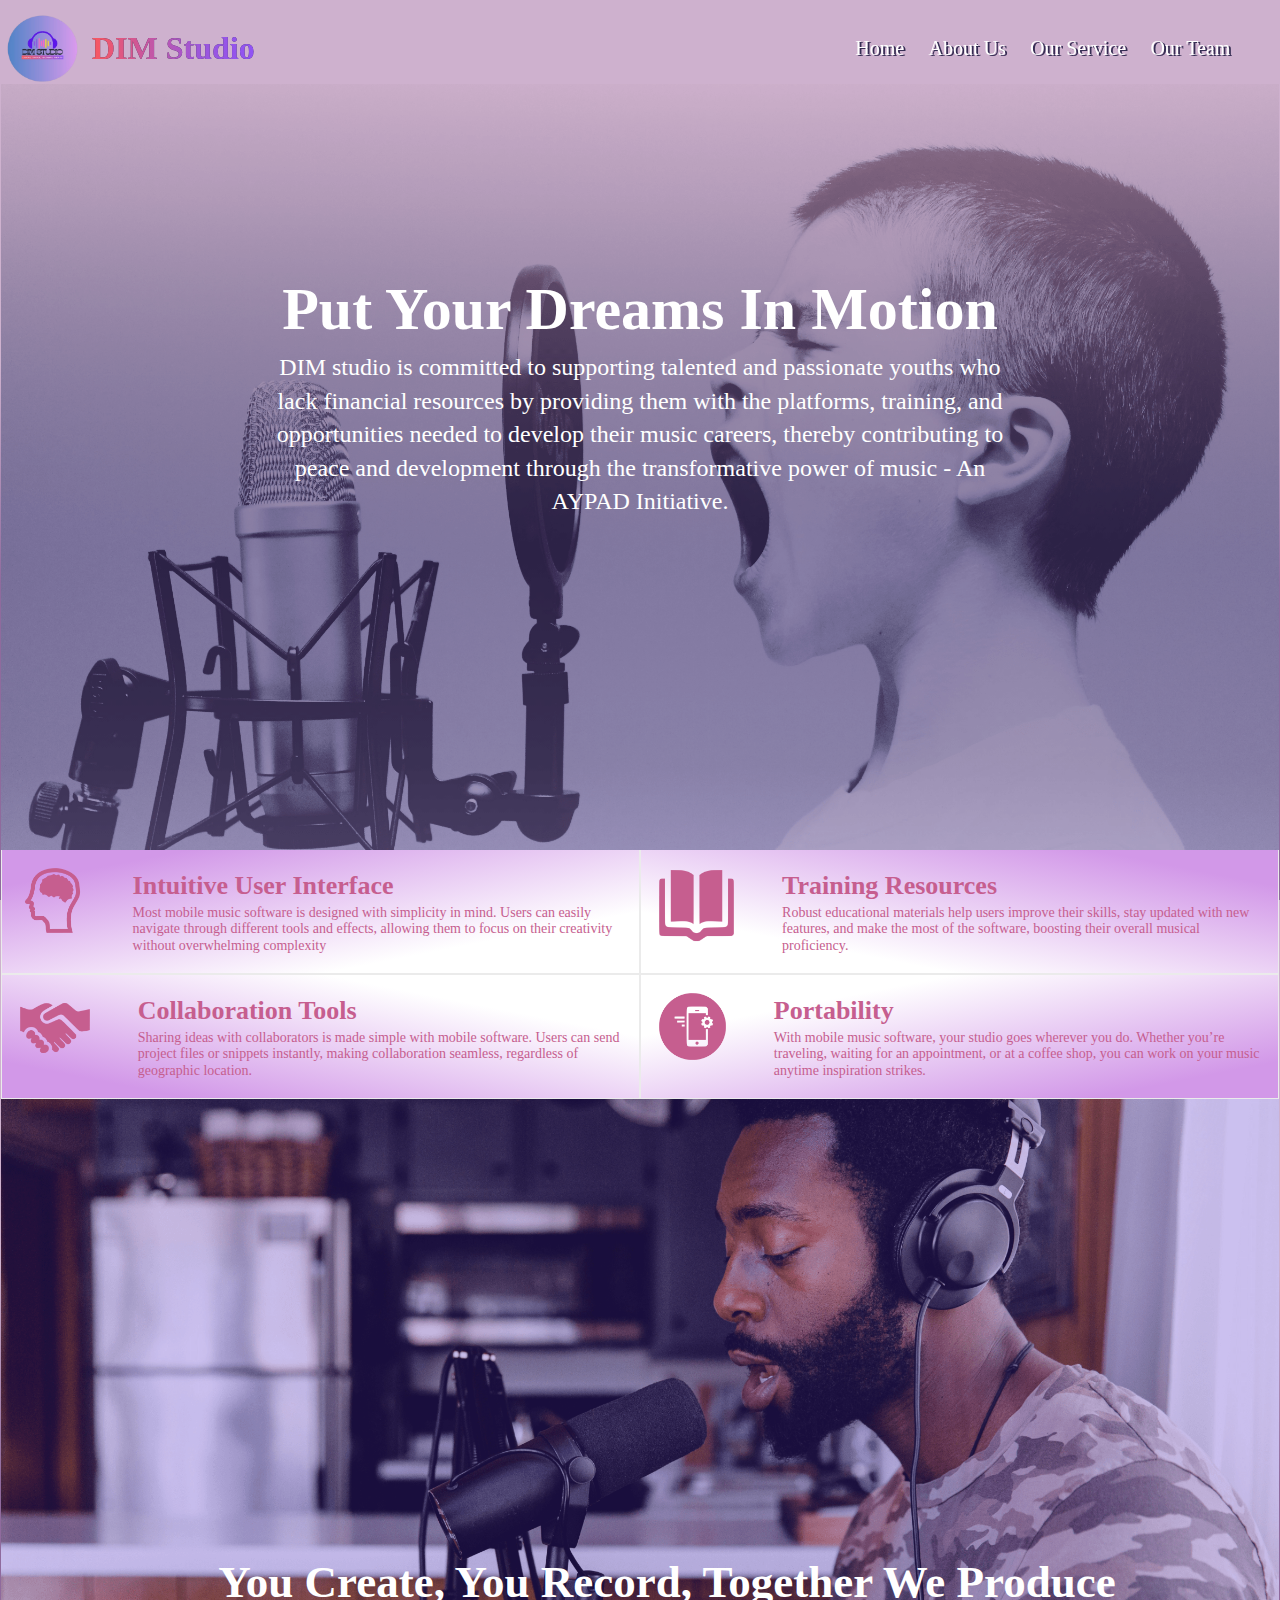
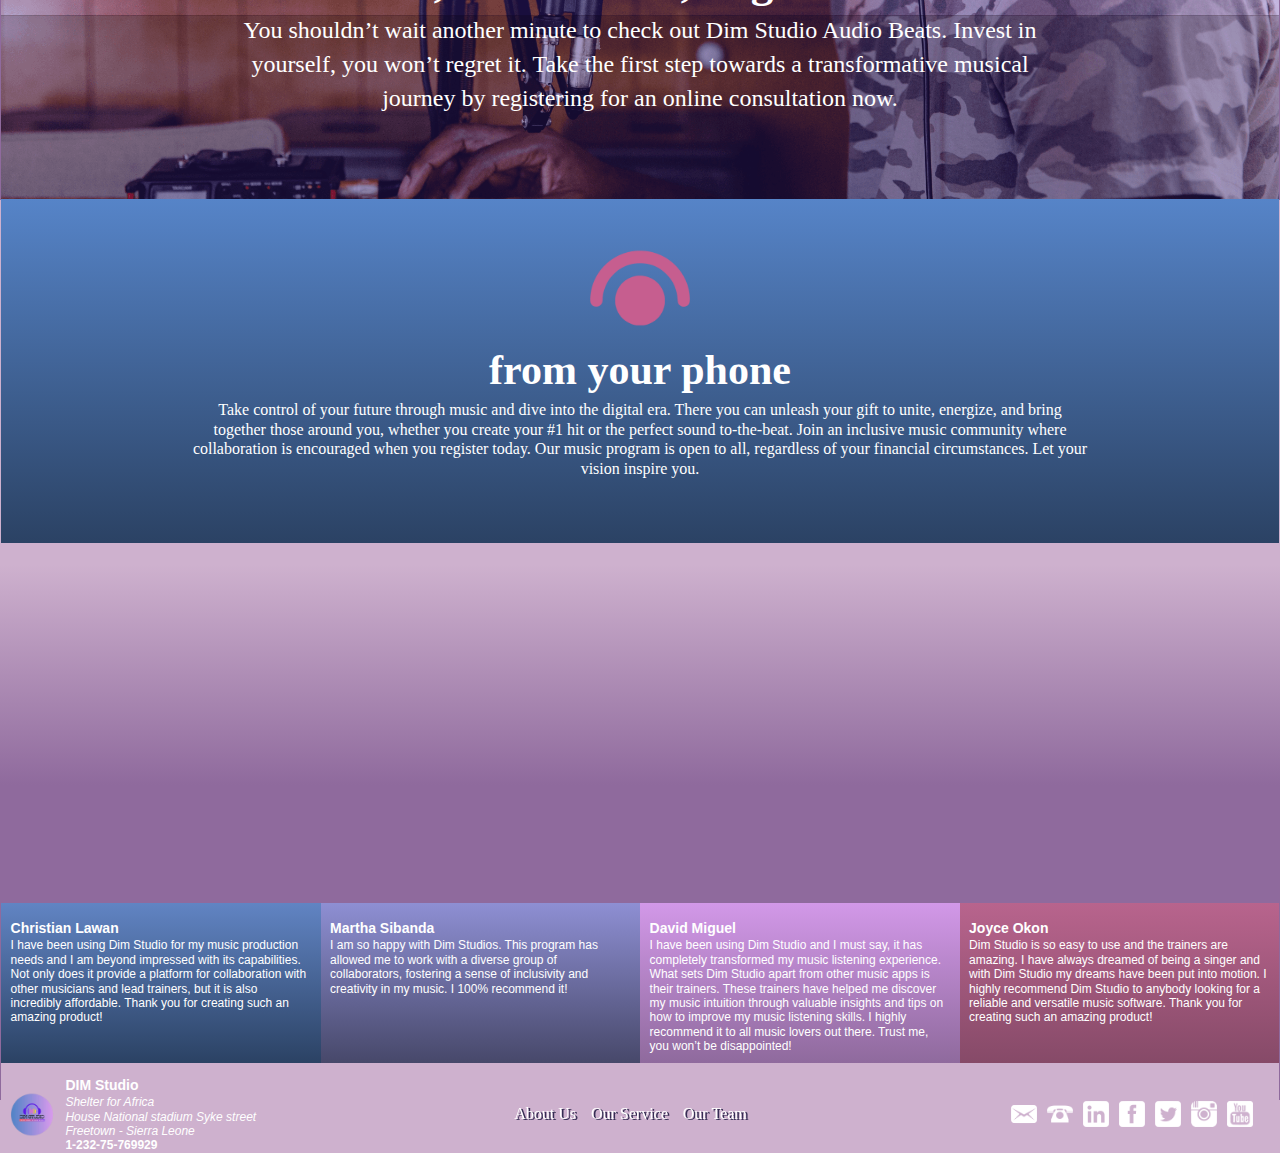
==== index.html @ 8d90a1ca "optimized team image for jim tamuro. For all html pages updated footer address, added font weight to" ====
<!DOCTYPE html>
<html lang="en">
  <head>
    <meta charset="utf-8" />
    <meta name="viewport" content="width=device-width,initial-scale=1" />
    <link rel=apple-touch-icon sizes=180x180 href=/apple-touch-icon.png> <link
    rel=icon type=image/png sizes=32x32 href=/favicon-32x32.png> <link rel=icon
    type=image/png sizes=16x16 href=/favicon-16x16.png> <link rel=manifest
    href=/site.webmanifest> <link rel=canonical
    href=https://dimstudio.neocities.org> <link rel=shortlink
    href=https://dimstudio.neocities.org/ > <link rel=alternate
    type=application/rss+xml title="DIM Studio » Feed"
    href=https://dimstudio.neocities.org/feed/ > <link rel=alternate hreflang=en
    href=https://dimstudio.neocities.org>
    <meta name="author" content="DIM Studio" />
    <meta name="title" content="DIM Studio" />
    <meta name="robots" content="index, follow" />
    <meta property=og:url content=https://https://dimstudio.neocities.org>
    <meta
      name="description"
      content="EMPOWERING. PROMOTING. FOSTERING. MUSIC. Explore our mission in empowering youth through music, promoting peace and development worldwide, and fostering global change and unity. DIM STUDIO - Putting Music Dreams In Motion."
    />
    <meta
      property="og:description"
      content="EMPOWERING. PROMOTING. FOSTERING. MUSIC. Explore our mission in empowering youth through music, promoting peace and development worldwide, and fostering global change and unity. DIM STUDIO - Putting Music Dreams In Motion"
    />
    <meta
      name="keywords"
      content="music, empowering youth, peace advocate, youth serving, fostering change, DIM, DIM Studio, dreams in motion, putting dreams in motion, promoting music, music transformation, young musicians, harmony, inspiring young adults, recording music, social change"
    />
    <meta
      property="og:title"
      content="DIM Studio - Empowering Youth for Transformative Change through Music"
    />
    <title>
      DIM Studio - Empowering Youth for Transformative Change through Music.
    </title>
    <link rel=stylesheet href=./css/dimReusable.css> <link rel=stylesheet
    href=./css/dimIndex.css>
    <script src="./service-worker.js"></script>
    <script type="application/ld+json">
            {
              "@context": "http://schema.org",
              "@graph": [
                {
                  "@type": "WebSite",
                  "@id": "/dimstudio.neocities.org",
      "hasPart": [

      {
      "@type": "WebPage",
      "@id": "/about-us",
      "description":"Dreams In Motion bridges the gap for talented youth in developing nations, offering training and mentorship to harness music as a force for peace and community development."
      },

      {
      "@type": "WebPage",
      "@id": "/our-services",
      "description":"DIM Studio is dedicated to empowering young musicians with mentorship, training, and resources, promoting global development and social change through the power of music.The program offers participants access to music studios, collaboration with artists, and global distribution as a result of partnerships with music industry experts; in order, to provide unstainable growth, continuously improving its offerings, and expanding its global reach."
      },

      {
      "@type": "WebPage",
      "@id": "/our-team",
      "description":"Discover a collective of distinguished individuals dedicated to advancing Africa through impactful community projects and outreach initiatives. Join us in making a difference.",
      "provider": [
            {
                      "@type": "Person",
                      "name": "Dr Phillip Bangura",
                      "disambiguatingDescription":"Learn about the Executive Director of AYPAD, Dr Phillip Bangura, committed to enhancing the lives of youth through innovative peace projects and sustainable development efforts over the past 10 years.",
                      "hasOccupation": {
                        "@type": "Occupation",
                        "name": "DIMS EXEC DIR"
                      }
            },
            {
              "@type": "Person",
              "name": "Ozioma Roseline Umer",
              "disambiguatingDescription":"Learn about Ozioma Umera, a prominent information science professional with a rich academic background and over ten years of experience in information management and research.",
              "hasOccupation": {
                "@type": "Occupation",
                "name": "Project SUPER"
              }
      },
      {
      "@type": "Person",
      "name": "Dr. Jim Tamuro",
      "disambiguatingDescription":"Meet Dr. Jim, a Ugandan Medical Doctor with over three years of experience in project management. Learn about his contributions to youth development and peace through the initiatives of AYPAD and UN Volunteers.",
      "hasOccupation": {
        "@type": "Occupation",
        "name": "Project SUPER"
      }
      },
      {
      "@type": "Person",
      "name": "Diego Paniagua",
      "disambiguatingDescription":"Learn about Diego Paniagua, with 8 years in music production and law, I provide comprehensive services in composing, mixing, and sound design, dedicated to helping artists achieve their dreams.",
      "hasOccupation": {
      "@type": "Occupation",
      "name": "Music Producer and Music Law Advisor"
      }
      },
      {
      "@type": "Person",
      "name": "Sandeep Morar",
      "disambiguatingDescription":"",
      "hasOccupation": {
      "@type": "Occupation",
      "name": "Project COORD"
      }
      },
      {
      "@type": "Person",
      "name": "Magda Leena Chisulo",
      "disambiguatingDescription":"Learn about a Business Risk and Compliance Clerk, Magda Leena Chisulo, who combines communication expertise with graphic design skills. Transform your marketing with impactful visuals",
      "hasOccupation": {
      "@type": "Occupation",
      "name": "DIMS Graphics Manager"
      }
      },
      {
      "@type": "Person",
      "name": "Jennifer Patricia Plaza",
      "disambiguatingDescription":"Learn about Jennifer Plaza, with a background in web design and development, a love for gardening, and her volunteering work with AYPAD. Join me in my journey of creativity and community engagement.",
      "hasOccupation": {
      "@type": "Occupation",
      "name": "DIMS Frontend Developer"
      }
      }
      ]
      }

      ]
                },
                {
                  "@type": "Organization",
                            "name": "DIM Studio",
                        "url":"https://dimstudio.neocities.org",
                            "logo": "https://dimstudio.neocities.org/images/logos/logo_purple.png",
                            "description": "DIM studio focuses on empowering talented youth, promoting peace, and fostering global development through music. It aligns with our mission to support young musicians and utilize music as a transformative force for social change.",
                  "seeks":"To create a thriving community of talented youths who are empowered to pursue their passion for music, fostering a culture of peace, creativity, and development across the
                  globe.",
                  "contactPoint":"Dr. Philip Bangura",
                  "email":"publicity.dimstudio@gmail.com",
                            "address": "Freetown, Sierra Leonne, WAFR",
                            "telephone": "+232 75 769929",
                            "areaServed": "Freetown, Sierra Leonne, WAFR",
                            "sameAs": [
            "https://web.facebook.com/profile.php?id=61566708072048",
            "https://x.com/DimStudio47673?t=4lHHrWqU_8LLuUgI3olhTQ&s=09",
            "https://www.instagram.com/dims_tudio/",
            "https://www.linkedin.com/in/dim-studio-ba3531332/",
            "https://www.tiktok.com/@dimstudio0"
            ],
            "parentOrganization": [
            {
                      "@type": "Organization",
      "name": "Africa Youth for Peace and Development",
      "logo": "https://aypad.org/assets/images/icons/logo_sml-min.png",
      "url":"https://aypad.org",
      "description": "AYPAD is a youth serving, empowerment, and advocacy movement with a mission and vision of ensuring peace and development among youth around the world through enabling empowerment activities such as capacity building and leadership training, formal and non-formal education, social soft skills activities, environmental health, IT skills and sporting activities.",
      "contactPoint":"Dr. Philip Bangura",
      "email":"aypad@gmail.com",
      "address": "Freetown, Sierra Leonne, WAFR",
      "telephone": "+232 75 769929",
      "areaServed": "Freetown, Sierra Leonne, WAFR",
      "mainEntityOfPage": "https://aypad.org/assets/pdf/aypad_profile-compressed.pdf"
      }
      ]

                }
              ]
            }
    </script>
  </head>
  <body onload="displayServices(); displayTestimonials();">
    <header class="in-place">
      <div id="navigation_menu">
        <!-- logo -->
        <a href="/" id="logo"
          ><figure>
            <img
              src="./images/logos/logo_DIMS_purple-min.png"
              alt="snowcone colored logo"
              width="100%"
              height="100%"
            />
            <h4>DIM Studio</h4>
          </figure></a
        >
        <!-- hamburger -->
        <figure id="menu" onclick="appear();">
          <img src="./images/icons/menu.png" alt="hamburger icon" />
        </figure>
        <!-- navigation -->
        <nav id="nav" style="display: none">
          <ul>
            <li>
              <a href="./index.html"><h5>Home</h5></a>
            </li>
            <li>
              <a href="./about-us.html"><h5>About Us</h5></a>
            </li>
            <li>
              <a href="./our-services.html"><h5>Our Service</h5></a>
            </li>
            <li>
              <a href="./our-team.html"><h5>Our Team</h5></a>
            </li>
          </ul>
        </nav>
      </div>
    </header>
    <main id="DIM">
      <div>
        <h1>Put Your Dreams In Motion</h1>
        <section>
          <h5>
            DIM studio is committed to supporting talented and passionate youths
            who lack financial resources by providing them with the platforms,
            training, and opportunities needed to develop their music careers,
            thereby contributing to peace and development through the
            transformative power of music -
            <a href="https://aypad.org" target="_blank">An AYPAD Initiative</a>.
          </h5>
        </section>
      </div>
    </main>
    <!-- features -->
    <section id="feature_service"></section>
    <!--   audio sample -->
    <section id="audio">
      <div>
        <h2>You Create, You Record, Together We Produce</h2>
        <h5>
          You shouldn’t wait another minute to check out Dim Studio Audio Beats.
          Invest in yourself, you won’t regret it. Take the first step towards a
          transformative musical journey by registering for an online
          consultation now.
        </h5>
      </div>
    </section>
    <!-- mobilty -->
    <section id="mobility">
      <div>
        <figure>
          <img
            src="./images/icons/tap_pink.png"
            alt="smartphone icon in pink"
          />
        </figure>
        <div>
          <h2>from your phone</h2>
          <h6>
            <em>
              Take control of your future through music and dive into the
              digital era. There you can unleash your gift to unite, energize,
              and bring together those around you, whether you create your #1
              hit or the perfect sound to-the-beat. Join an inclusive music
              community where collaboration is encouraged when you register
              today. Our music program is open to all, regardless of your
              financial circumstances. Let your vision inspire you.
            </em>
          </h6>
        </div>
      </div>
    </section>
    <!-- parallex -->
    <section class="parallex-section">
      <div class="parallex parallex1" id="parallex-set-1"></div>
    </section>
    <!-- testimonials -->
    <section id="testimonials"></section>
    <!--   footer -->
    <footer>
      <section>
        <div id="logo">
          <img
            src="./images/logos/logo_purple-min.png"
            alt="logo"
            width="50px"
            height="50px"
          />
        </div>
        <div>
          <p><b>DIM Studio</b></p>
          <address>
            Shelter for Africa<br />
            House National stadium Syke street <br />Freetown - Sierra Leone
          </address>
          <div><b>1-232-75-769929</b></div>
        </div>
      </section>
      <section id="map"></section>
      <section id="socialM"></section>
    </footer>
    <script type="text/javascript" src="./js/dimEdit.js"></script>
    <script type="text/javascript" src="./js/dimReplace.js"></script>
  </body>
</html>
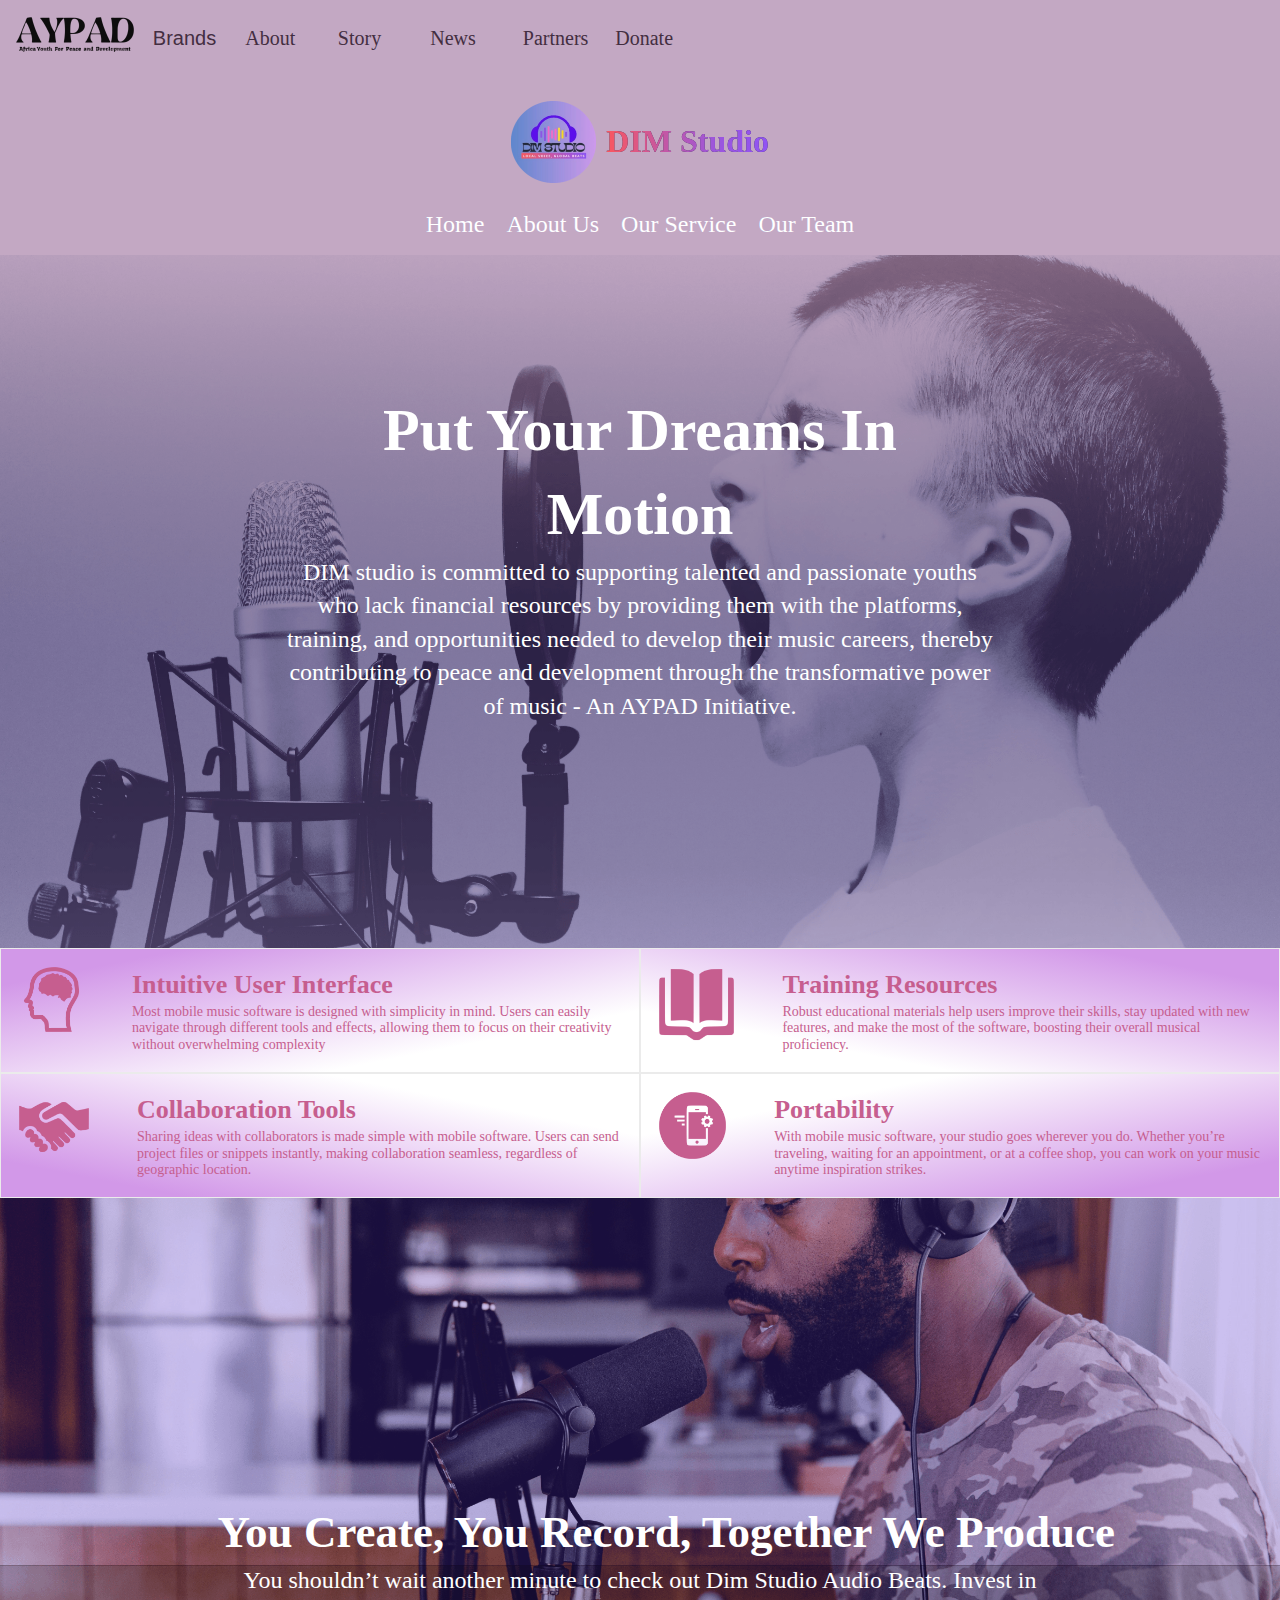
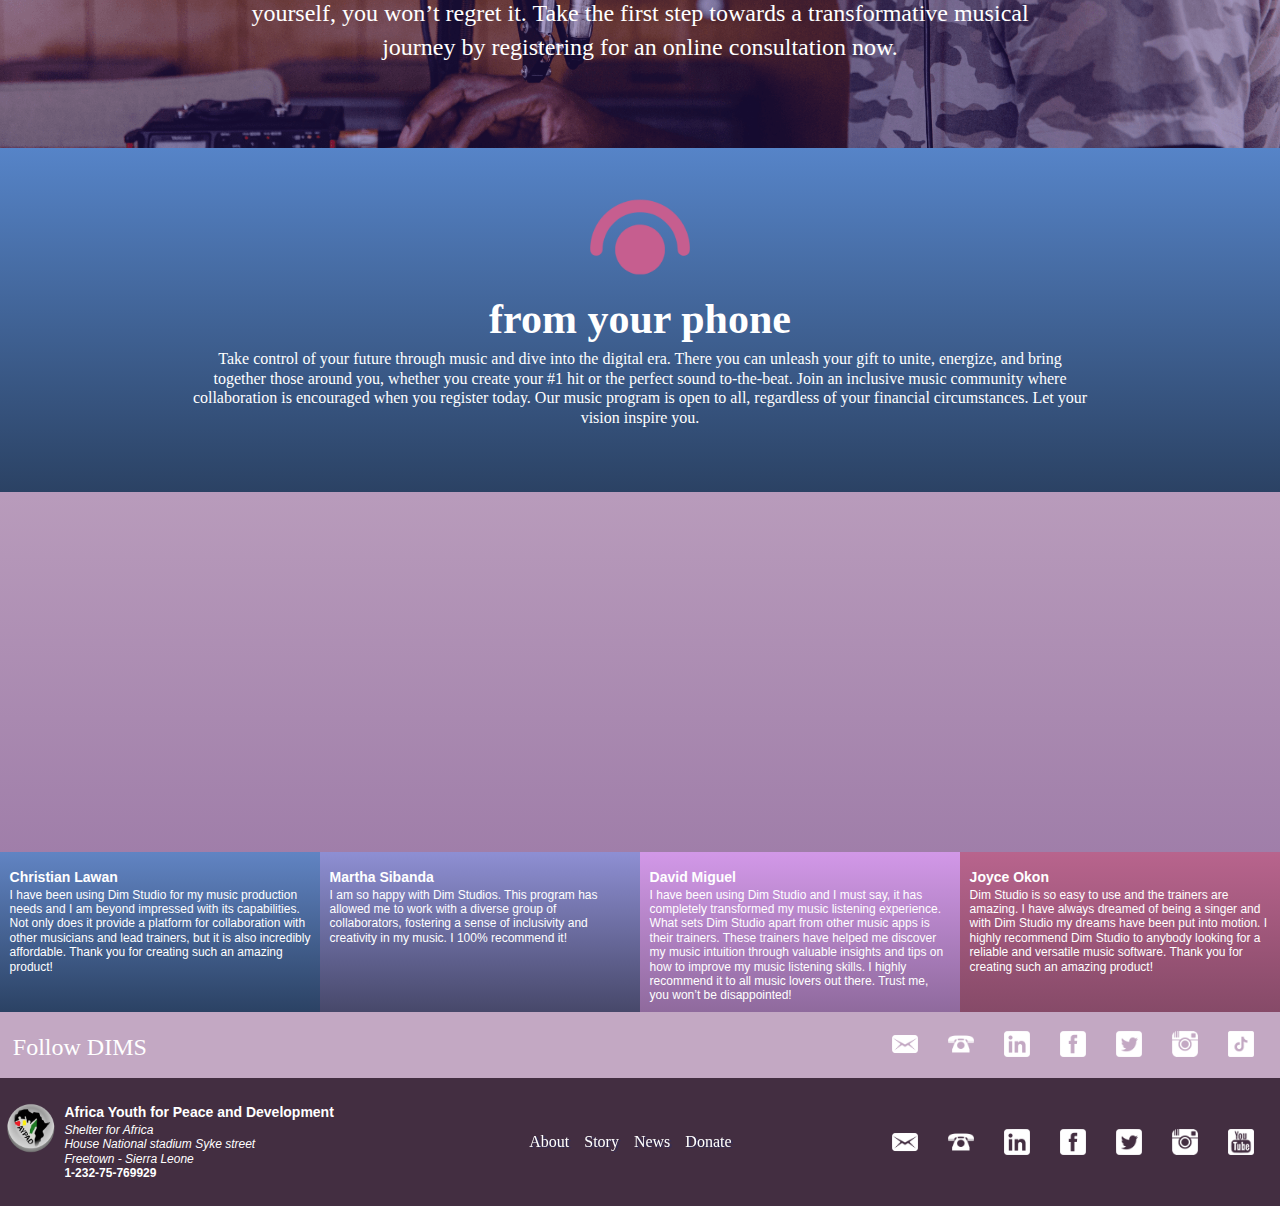
==== commit 3162a496: "Added aypad header to all html pages; created partners.html and logo.css" ====
--- a/index.html
+++ b/index.html
@@ -35,8 +35,8 @@
     <title>
       DIM Studio - Empowering Youth for Transformative Change through Music.
     </title>
-    <link rel=stylesheet href=./css/dimReusable.css> <link rel=stylesheet
-    href=./css/dimIndex.css>
+    <link rel=stylesheet href=./css/dimReusable.css /> <link rel=stylesheet
+    href=./css/logos.css /> <link rel=stylesheet href=./css/dimIndex.css />
     <script src="./service-worker.js"></script>
     <script type="application/ld+json">
             {
@@ -173,27 +173,23 @@
             }
     </script>
   </head>
-  <body onload="displayServices(); displayTestimonials();">
-    <header class="in-place">
-      <div id="navigation_menu">
-        <!-- logo -->
-        <a href="/" id="logo"
-          ><figure>
-            <img
-              src="./images/logos/logo_DIMS_purple-min.png"
-              alt="snowcone colored logo"
-              width="100%"
-              height="100%"
-            />
-            <h4>DIM Studio</h4>
-          </figure></a
-        >
-        <!-- hamburger -->
-        <figure id="menu" onclick="appear();">
-          <img src="./images/icons/menu.png" alt="hamburger icon" />
-        </figure>
-        <!-- navigation -->
-        <nav id="nav" style="display: none">
+  <body onload="displayServices(); displayTestimonials(); displayBrands();">
+    <header id="AYPAD" class="in-place"></header>
+    <!-- DIMS logo -->
+    <section class="DIMS">
+      <figure>
+        <a href="./index.html" id="logo">
+          <img
+            src="./images/logos/logo_DIMS_purple-min.png"
+            alt="Daughter company logo to AYPAD.org"
+            width="100%"
+            height="100%"
+          />
+          <h4>DIM Studio</h4>
+        </a>
+      </figure>
+      <header class="in-place">
+        <nav>
           <ul>
             <li>
               <a href="./index.html"><h5>Home</h5></a>
@@ -209,8 +205,8 @@
             </li>
           </ul>
         </nav>
-      </div>
-    </header>
+      </header>
+    </section>
     <main id="DIM">
       <div>
         <h1>Put Your Dreams In Motion</h1>
@@ -271,19 +267,25 @@
     </section>
     <!-- testimonials -->
     <section id="testimonials"></section>
+    <!-- Foolow DIMS -->
+    <section id="follow_DIMS">
+      <h5>Follow DIMS</h5>
+      <div id="socialM_DIMS"></div>
+    </section>
     <!--   footer -->
     <footer>
       <section>
         <div id="logo">
           <img
-            src="./images/logos/logo_purple-min.png"
+            src="./images/logos/logo_aypad-min.png"
             alt="logo"
             width="50px"
             height="50px"
           />
         </div>
         <div>
-          <p><b>DIM Studio</b></p>
+          <!-- <p><b>DIM Studio</b></p> -->
+          <p><b>Africa Youth for Peace and Development</b></p>
           <address>
             Shelter for Africa<br />
             House National stadium Syke street <br />Freetown - Sierra Leone
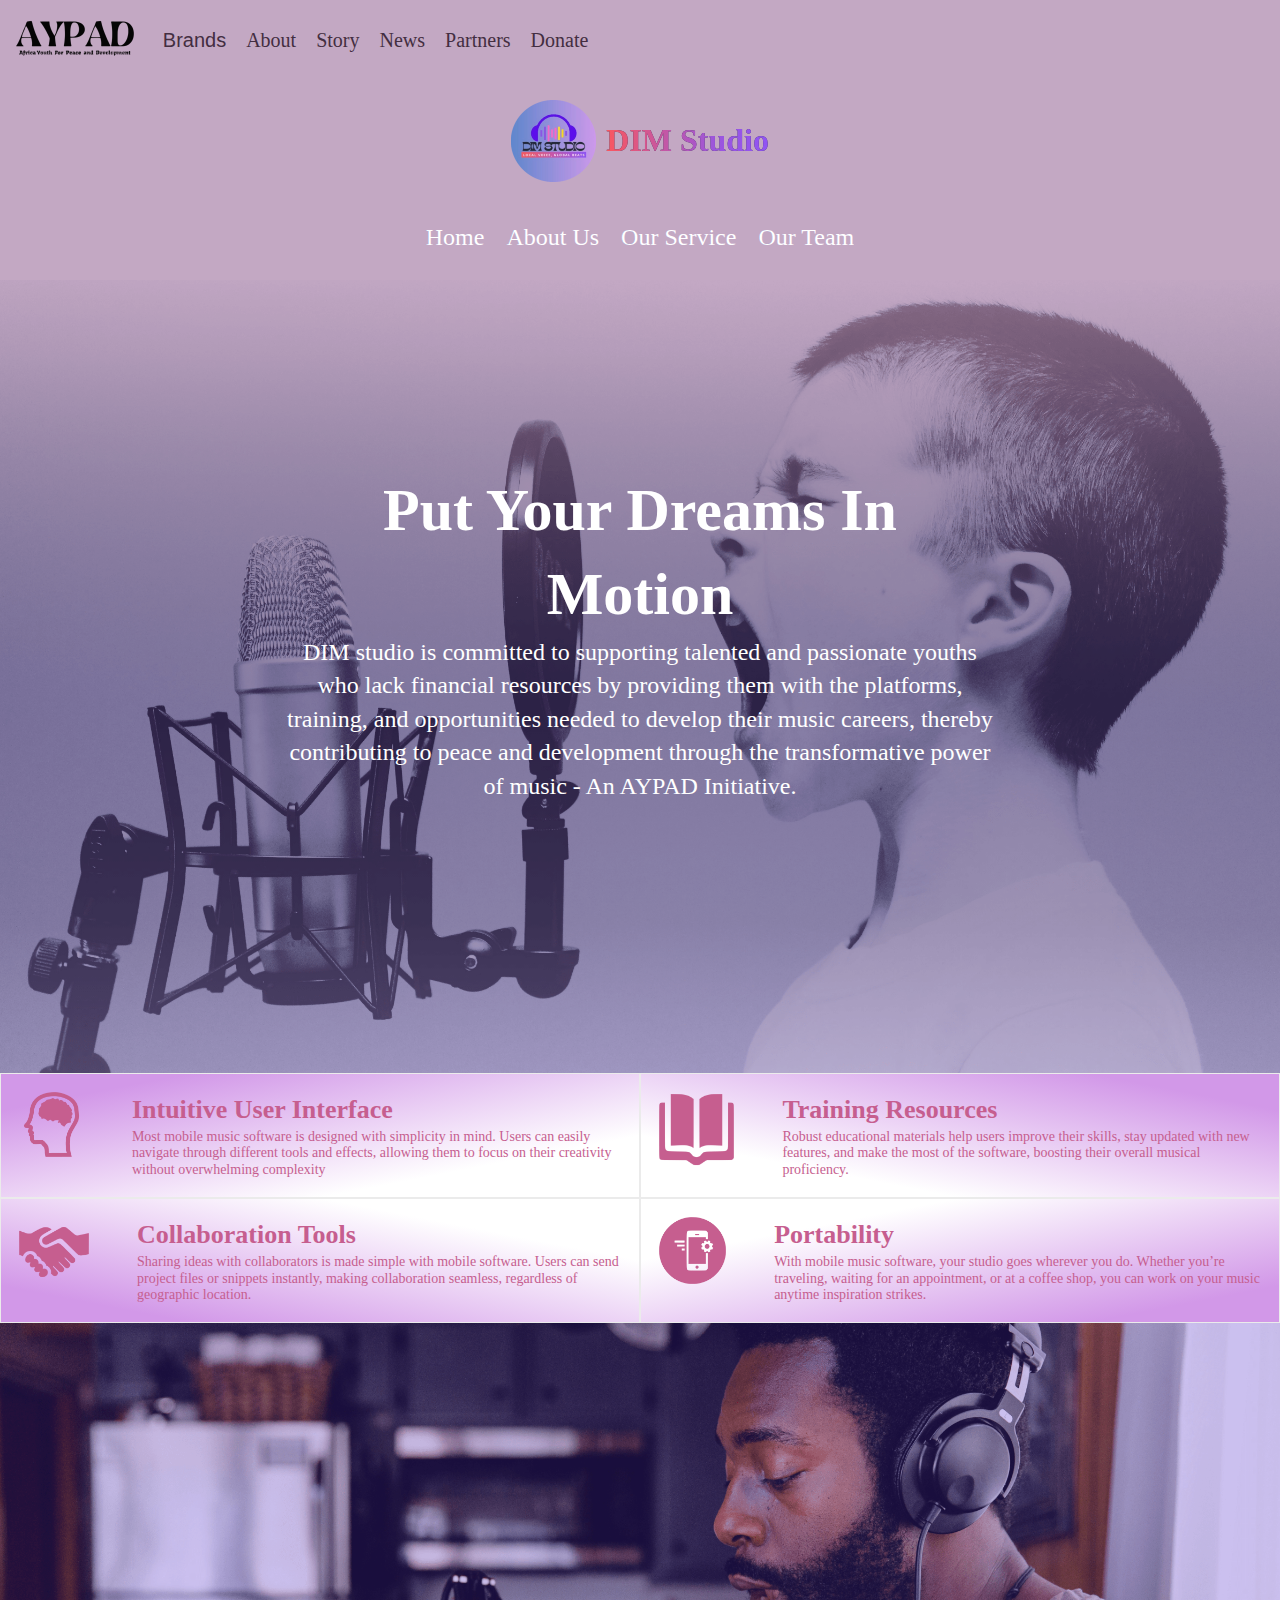
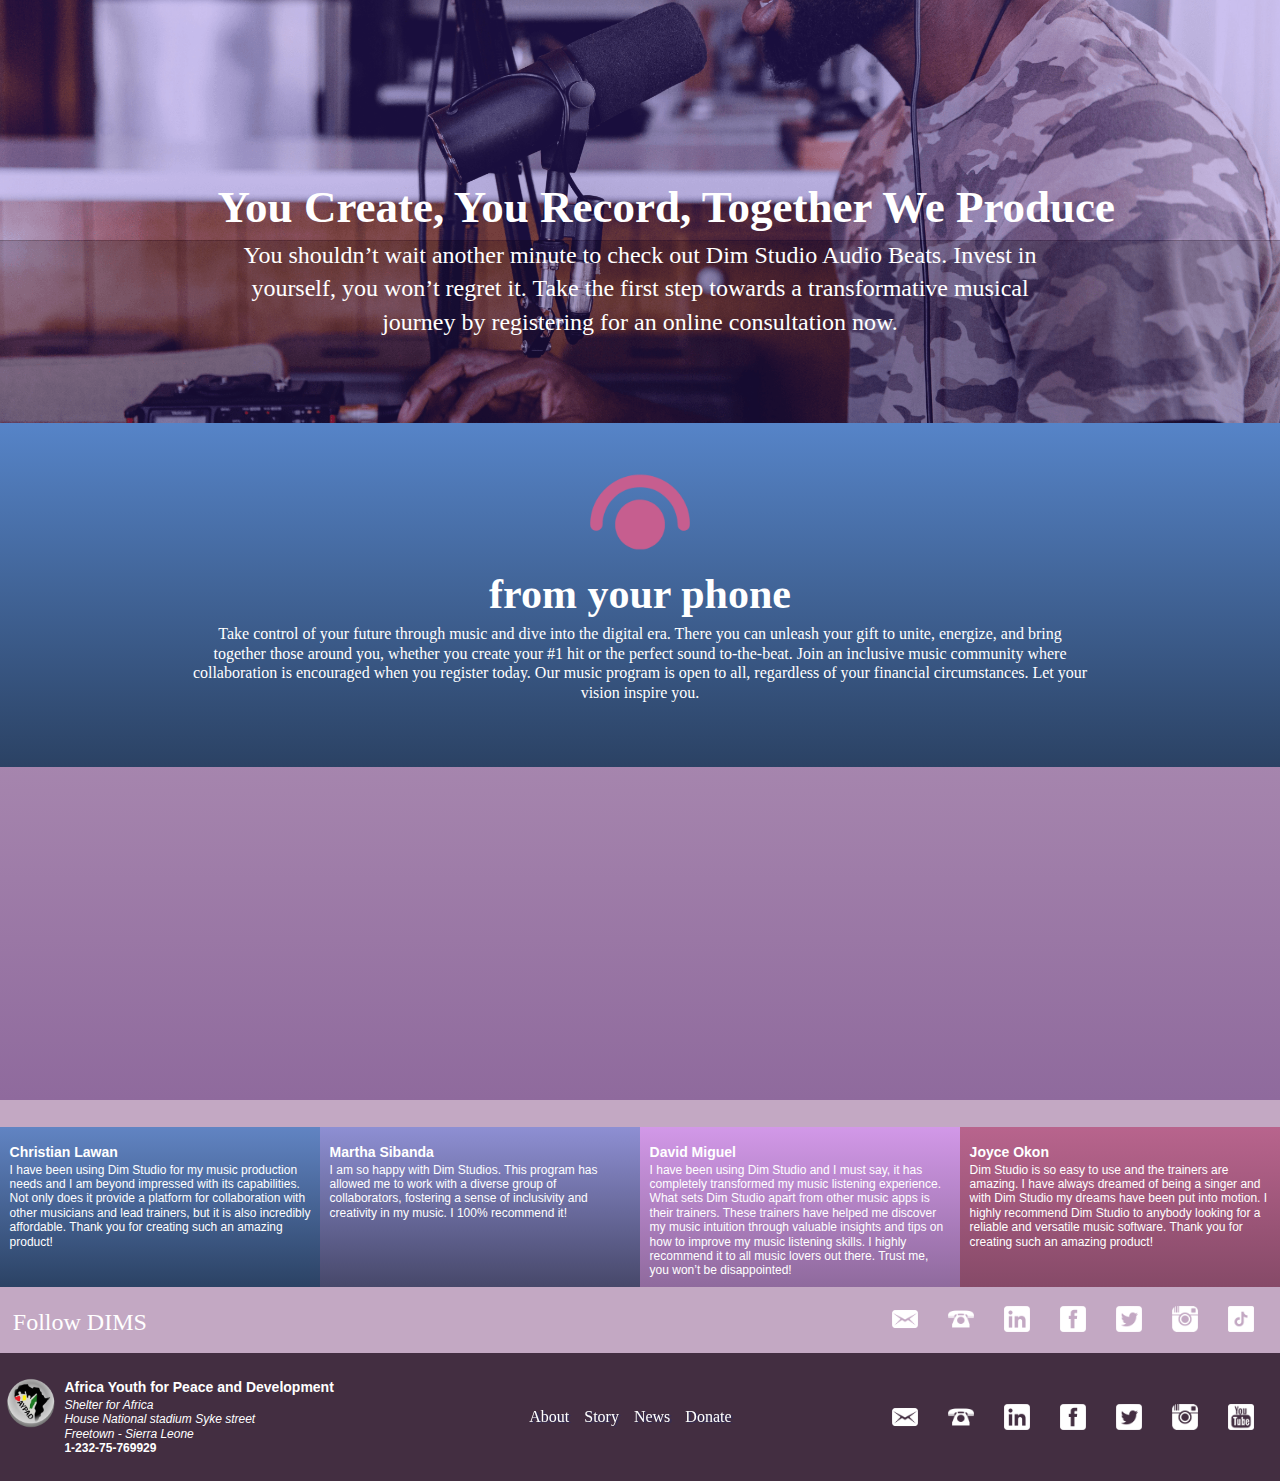
==== commit ff39746c: "Refactored code, added linked accounts to schema, modifed css, js, and html fiels" ====
--- a/index.html
+++ b/index.html
@@ -36,7 +36,8 @@
       DIM Studio - Empowering Youth for Transformative Change through Music.
     </title>
     <link rel=stylesheet href=./css/dimReusable.css /> <link rel=stylesheet
-    href=./css/logos.css /> <link rel=stylesheet href=./css/dimIndex.css />
+    href=./css/dimIndex.css />
+
     <script src="./service-worker.js"></script>
     <script type="application/ld+json">
             {
@@ -68,6 +69,7 @@
                       "@type": "Person",
                       "name": "Dr Phillip Bangura",
                       "disambiguatingDescription":"Learn about the Executive Director of AYPAD, Dr Phillip Bangura, committed to enhancing the lives of youth through innovative peace projects and sustainable development efforts over the past 10 years.",
+                      "sameAs":"",
                       "hasOccupation": {
                         "@type": "Occupation",
                         "name": "DIMS EXEC DIR"
@@ -77,6 +79,7 @@
               "@type": "Person",
               "name": "Ozioma Roseline Umer",
               "disambiguatingDescription":"Learn about Ozioma Umera, a prominent information science professional with a rich academic background and over ten years of experience in information management and research.",
+              "sameAs":"https://www.linkedin.com/in/umera-ozioma-9778a3259/",
               "hasOccupation": {
                 "@type": "Occupation",
                 "name": "Project SUPER"
@@ -86,6 +89,7 @@
       "@type": "Person",
       "name": "Dr. Jim Tamuro",
       "disambiguatingDescription":"Meet Dr. Jim, a Ugandan Medical Doctor with over three years of experience in project management. Learn about his contributions to youth development and peace through the initiatives of AYPAD and UN Volunteers.",
+      "sameAs":"https://www.linkedin.com/in/jim-tamuro-3b077421b/",
       "hasOccupation": {
         "@type": "Occupation",
         "name": "Project SUPER"
@@ -95,6 +99,7 @@
       "@type": "Person",
       "name": "Diego Paniagua",
       "disambiguatingDescription":"Learn about Diego Paniagua, with 8 years in music production and law, I provide comprehensive services in composing, mixing, and sound design, dedicated to helping artists achieve their dreams.",
+      "sameAs":"",
       "hasOccupation": {
       "@type": "Occupation",
       "name": "Music Producer and Music Law Advisor"
@@ -104,6 +109,7 @@
       "@type": "Person",
       "name": "Sandeep Morar",
       "disambiguatingDescription":"",
+      "sameAs":"",
       "hasOccupation": {
       "@type": "Occupation",
       "name": "Project COORD"
@@ -112,6 +118,7 @@
       {
       "@type": "Person",
       "name": "Magda Leena Chisulo",
+      "sameAs":"https://www.linkedin.com/in/ngangamagda2/?originalSubdomain=na",
       "disambiguatingDescription":"Learn about a Business Risk and Compliance Clerk, Magda Leena Chisulo, who combines communication expertise with graphic design skills. Transform your marketing with impactful visuals",
       "hasOccupation": {
       "@type": "Occupation",
@@ -121,6 +128,8 @@
       {
       "@type": "Person",
       "name": "Jennifer Patricia Plaza",
+      "sameAs":"https://www.linkedin.com/in/jennifer-plaza-339613321/",
+      "url":"https://jennplaza.wordpress.com",
       "disambiguatingDescription":"Learn about Jennifer Plaza, with a background in web design and development, a love for gardening, and her volunteering work with AYPAD. Join me in my journey of creativity and community engagement.",
       "hasOccupation": {
       "@type": "Occupation",
@@ -176,126 +185,81 @@
   <body onload="displayServices(); displayTestimonials(); displayBrands();">
     <header id="AYPAD" class="in-place"></header>
     <!-- DIMS logo -->
-    <section class="DIMS">
-      <figure>
-        <a href="./index.html" id="logo">
-          <img
-            src="./images/logos/logo_DIMS_purple-min.png"
-            alt="Daughter company logo to AYPAD.org"
-            width="100%"
-            height="100%"
-          />
-          <h4>DIM Studio</h4>
-        </a>
-      </figure>
-      <header class="in-place">
-        <nav>
-          <ul>
-            <li>
-              <a href="./index.html"><h5>Home</h5></a>
-            </li>
-            <li>
-              <a href="./about-us.html"><h5>About Us</h5></a>
-            </li>
-            <li>
-              <a href="./our-services.html"><h5>Our Service</h5></a>
-            </li>
-            <li>
-              <a href="./our-team.html"><h5>Our Team</h5></a>
-            </li>
-          </ul>
-        </nav>
-      </header>
-    </section>
-    <main id="DIM">
-      <div>
-        <h1>Put Your Dreams In Motion</h1>
-        <section>
+    <section class="DIMS"></section>
+    <div id="body">
+      <main id="DIM">
+        <div>
+          <h1>Put Your Dreams In Motion</h1>
+          <section>
+            <h5>
+              DIM studio is committed to supporting talented and passionate
+              youths who lack financial resources by providing them with the
+              platforms, training, and opportunities needed to develop their
+              music careers, thereby contributing to peace and development
+              through the transformative power of music -
+              <a href="https://aypad.org" target="_blank">An AYPAD Initiative</a
+              >.
+            </h5>
+          </section>
+        </div>
+      </main>
+      <!-- features -->
+      <section id="feature_service"></section>
+      <!--   audio sample -->
+      <section id="audio">
+        <div>
+          <h2>You Create, You Record, Together We Produce</h2>
           <h5>
-            DIM studio is committed to supporting talented and passionate youths
-            who lack financial resources by providing them with the platforms,
-            training, and opportunities needed to develop their music careers,
-            thereby contributing to peace and development through the
-            transformative power of music -
-            <a href="https://aypad.org" target="_blank">An AYPAD Initiative</a>.
+            You shouldn’t wait another minute to check out Dim Studio Audio
+            Beats. Invest in yourself, you won’t regret it. Take the first step
+            towards a transformative musical journey by registering for an
+            online consultation now.
           </h5>
-        </section>
-      </div>
-    </main>
-    <!-- features -->
-    <section id="feature_service"></section>
-    <!--   audio sample -->
-    <section id="audio">
-      <div>
-        <h2>You Create, You Record, Together We Produce</h2>
-        <h5>
-          You shouldn’t wait another minute to check out Dim Studio Audio Beats.
-          Invest in yourself, you won’t regret it. Take the first step towards a
-          transformative musical journey by registering for an online
-          consultation now.
-        </h5>
-      </div>
-    </section>
-    <!-- mobilty -->
-    <section id="mobility">
-      <div>
-        <figure>
-          <img
-            src="./images/icons/tap_pink.png"
-            alt="smartphone icon in pink"
-          />
-        </figure>
+        </div>
+      </section>
+      <!-- mobilty -->
+      <section id="mobility">
         <div>
-          <h2>from your phone</h2>
-          <h6>
-            <em>
-              Take control of your future through music and dive into the
-              digital era. There you can unleash your gift to unite, energize,
-              and bring together those around you, whether you create your #1
-              hit or the perfect sound to-the-beat. Join an inclusive music
-              community where collaboration is encouraged when you register
-              today. Our music program is open to all, regardless of your
-              financial circumstances. Let your vision inspire you.
-            </em>
-          </h6>
+          <figure>
+            <img
+              src="./images/icons/tap_pink.png"
+              alt="smartphone icon in pink"
+            />
+          </figure>
+          <div>
+            <h2>from your phone</h2>
+            <h6>
+              <em>
+                Take control of your future through music and dive into the
+                digital era. There you can unleash your gift to unite, energize,
+                and bring together those around you, whether you create your #1
+                hit or the perfect sound to-the-beat. Join an inclusive music
+                community where collaboration is encouraged when you register
+                today. Our music program is open to all, regardless of your
+                financial circumstances. Let your vision inspire you.
+              </em>
+            </h6>
+          </div>
         </div>
-      </div>
-    </section>
-    <!-- parallex -->
-    <section class="parallex-section">
-      <div class="parallex parallex1" id="parallex-set-1"></div>
-    </section>
-    <!-- testimonials -->
-    <section id="testimonials"></section>
-    <!-- Foolow DIMS -->
-    <section id="follow_DIMS">
-      <h5>Follow DIMS</h5>
-      <div id="socialM_DIMS"></div>
-    </section>
-    <!--   footer -->
-    <footer>
-      <section>
-        <div id="logo">
-          <img
-            src="./images/logos/logo_aypad-min.png"
-            alt="logo"
-            width="50px"
-            height="50px"
-          />
-        </div>
-        <div>
-          <!-- <p><b>DIM Studio</b></p> -->
-          <p><b>Africa Youth for Peace and Development</b></p>
-          <address>
-            Shelter for Africa<br />
-            House National stadium Syke street <br />Freetown - Sierra Leone
-          </address>
-          <div><b>1-232-75-769929</b></div>
-        </div>
-      </section>
-      <section id="map"></section>
-      <section id="socialM"></section>
-    </footer>
+      </section>
+      <!-- parallex -->
+      <section class="parallex-section">
+        <div class="parallex parallex1" id="parallex-set-1"></div>
+      </section>
+      <!-- testimonials -->
+      <section id="testimonials"></section>
+      <!-- Foolow DIMS -->
+      <section id="follow_DIMS">
+        <h5>Follow DIMS</h5>
+        <div id="socialM_DIMS"></div>
+      </section>
+      <!--   footer -->
+      <footer>
+        <section id="location"></section>
+        <section id="map"></section>
+        <section id="socialM"></section>
+      </footer>
+    </div>
     <script type="text/javascript" src="./js/dimEdit.js"></script>
     <script type="text/javascript" src="./js/dimReplace.js"></script>
   </body>
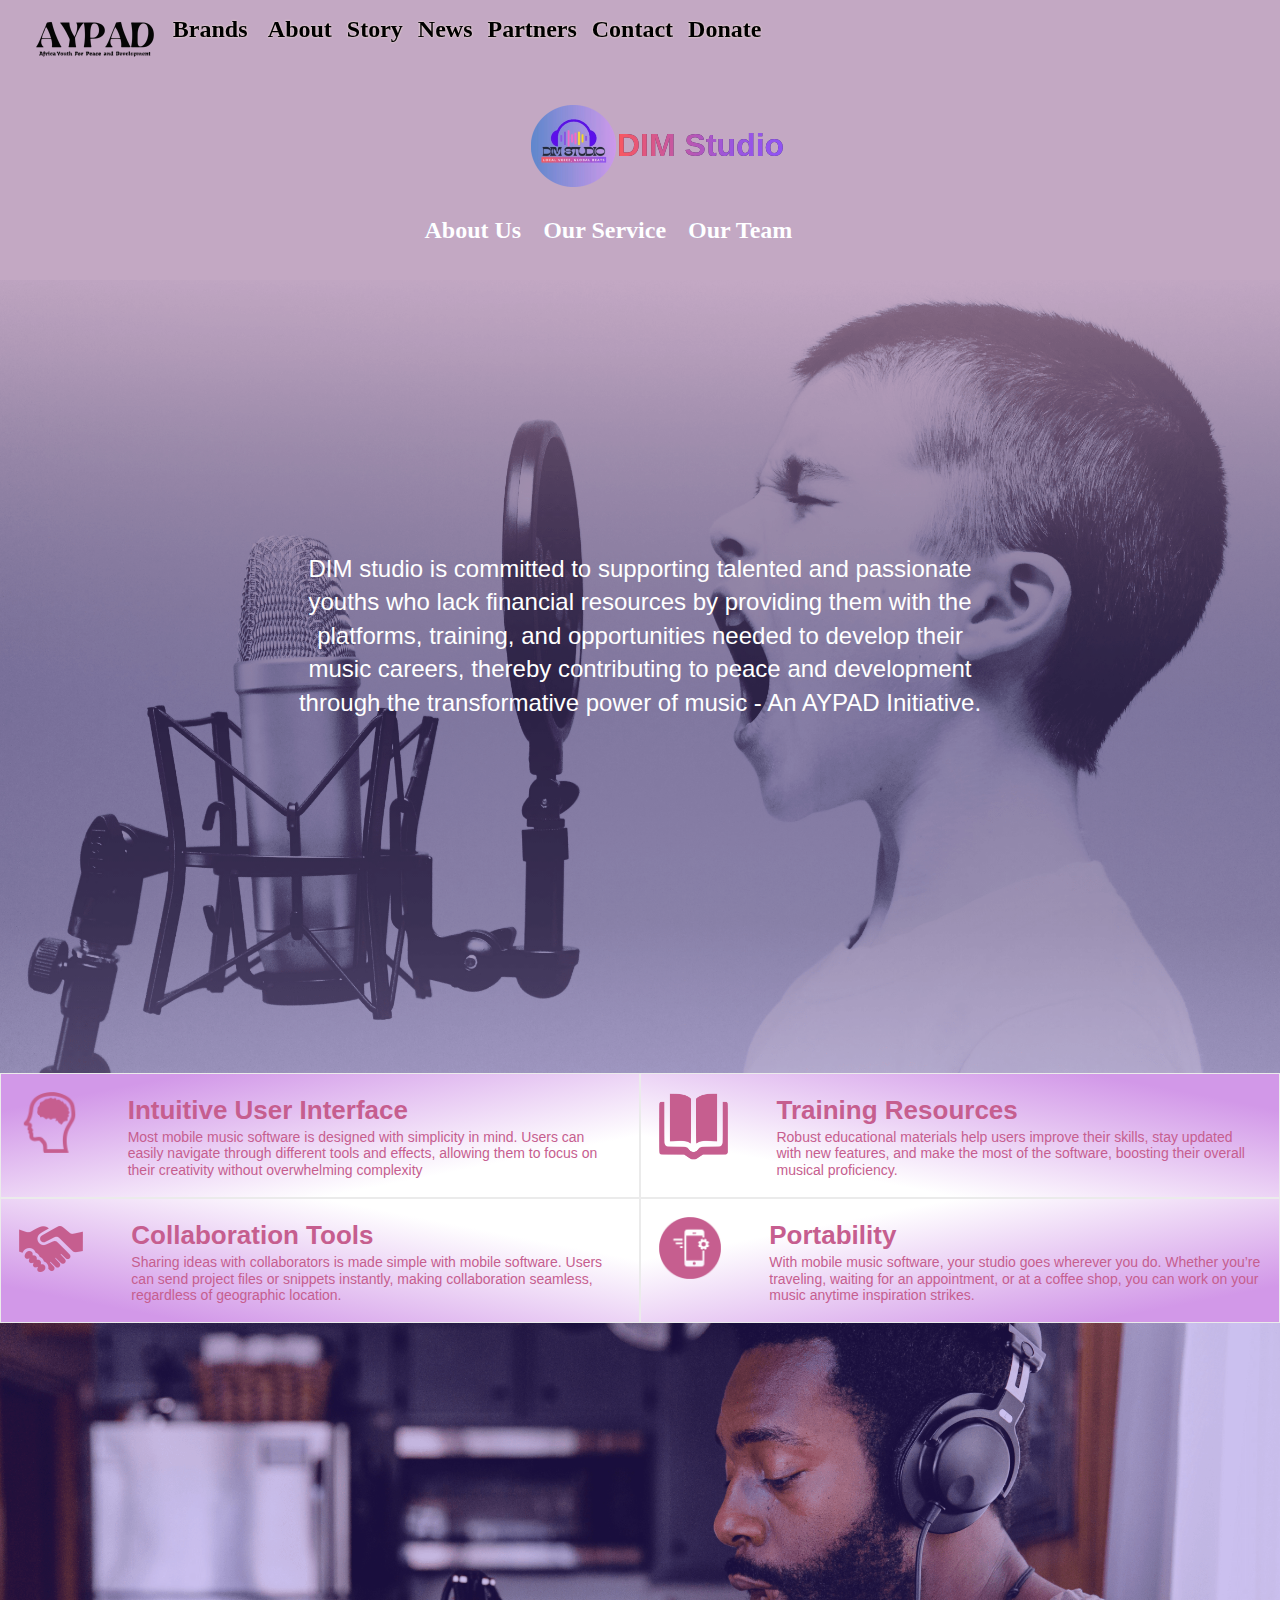
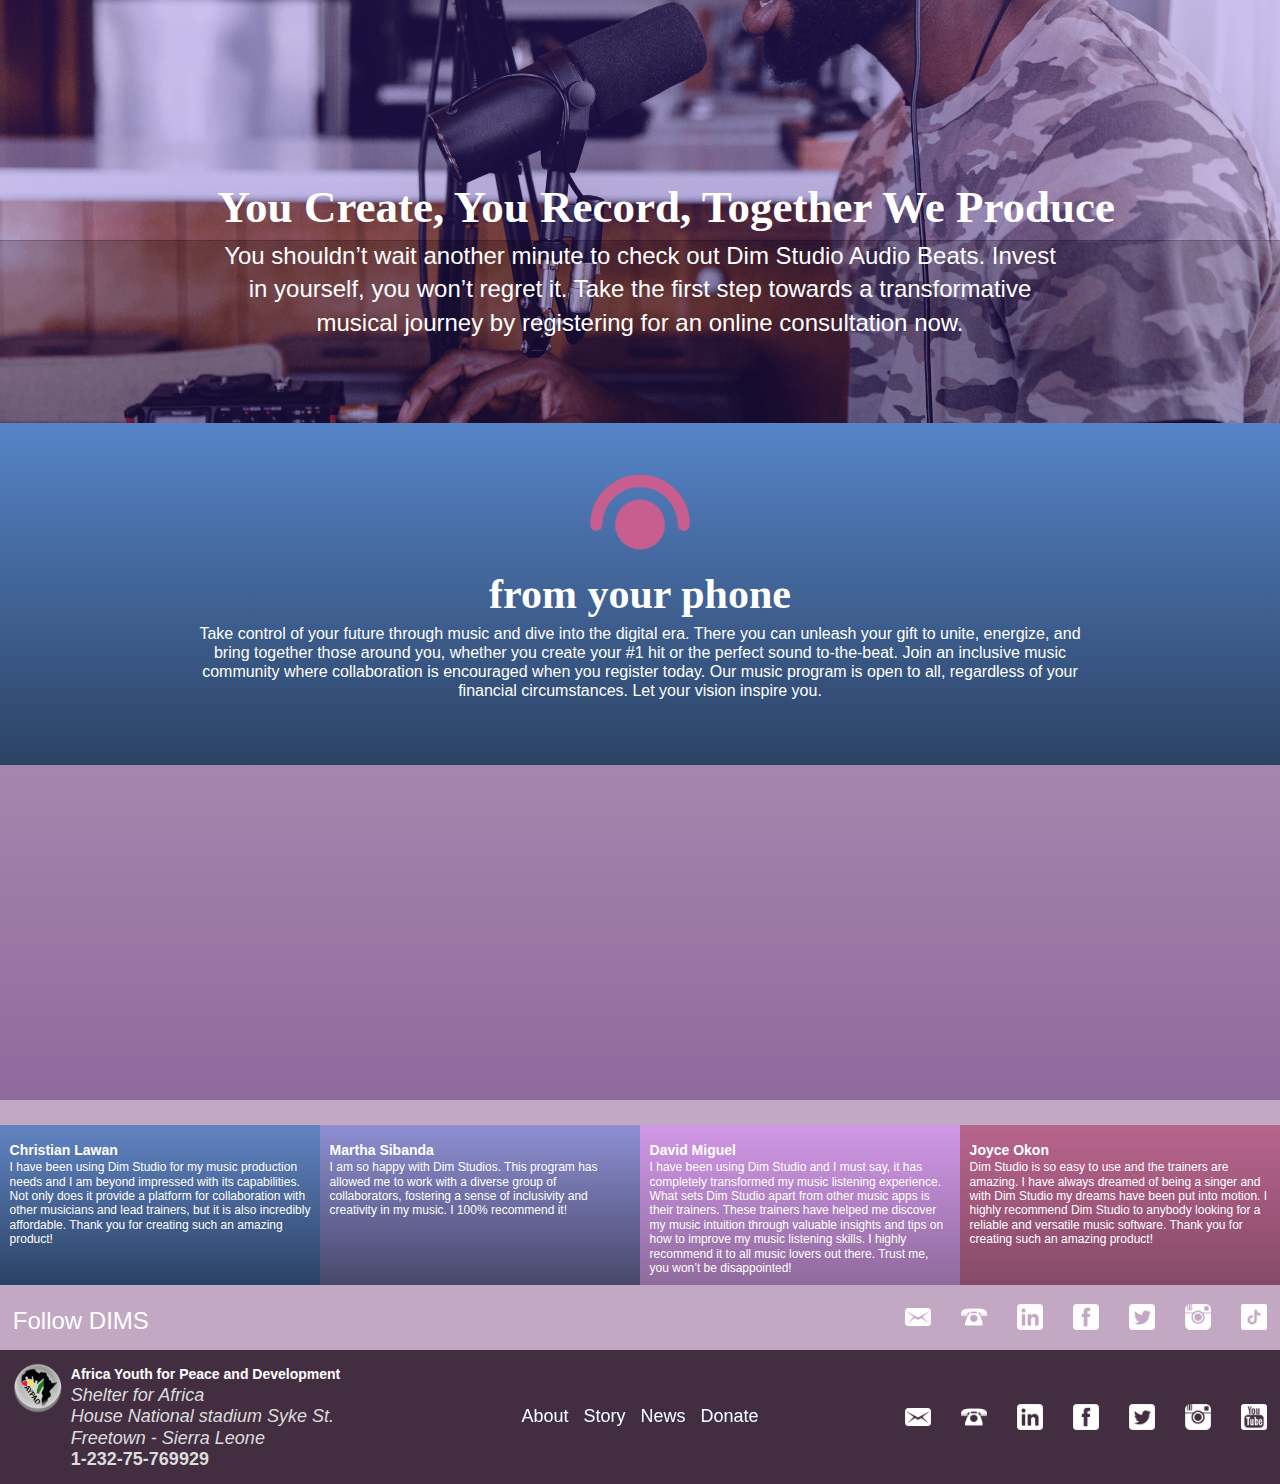
==== commit 8206477d: "made changes to to aypad Components css" ====
--- a/index.html
+++ b/index.html
@@ -9,35 +9,36 @@
     href=/site.webmanifest> <link rel=canonical
     href=https://dimstudio.neocities.org> <link rel=shortlink
     href=https://dimstudio.neocities.org/ > <link rel=alternate
-    type=application/rss+xml title="DIM Studio » Feed"
+    type=application/rss+xml title="DIM Studio Audio Beats » Feed"
     href=https://dimstudio.neocities.org/feed/ > <link rel=alternate hreflang=en
     href=https://dimstudio.neocities.org>
-    <meta name="author" content="DIM Studio" />
-    <meta name="title" content="DIM Studio" />
+    <meta name="author" content="DIM Studio Audio Beats" />
+    <meta name="title" content="DIM Studio Audio Beats" />
     <meta name="robots" content="index, follow" />
     <meta property=og:url content=https://https://dimstudio.neocities.org>
     <meta
       name="description"
-      content="EMPOWERING. PROMOTING. FOSTERING. MUSIC. Explore our mission in empowering youth through music, promoting peace and development worldwide, and fostering global change and unity. DIM STUDIO - Putting Music Dreams In Motion."
+      content="EMPOWERING. PROMOTING. FOSTERING. MUSIC. Explore our mission in empowering youth through music, promoting peace and development worldwide, and fostering global change and unity. DIM Studio Audio Beats - Putting Music Dreams In Motion."
     />
     <meta
       property="og:description"
-      content="EMPOWERING. PROMOTING. FOSTERING. MUSIC. Explore our mission in empowering youth through music, promoting peace and development worldwide, and fostering global change and unity. DIM STUDIO - Putting Music Dreams In Motion"
+      content="EMPOWERING. PROMOTING. FOSTERING. MUSIC. Explore our mission in empowering youth through music, promoting peace and development worldwide, and fostering global change and unity. DIM Studio Audio Beats - Putting Music Dreams In Motion"
     />
     <meta
       name="keywords"
-      content="music, empowering youth, peace advocate, youth serving, fostering change, DIM, DIM Studio, dreams in motion, putting dreams in motion, promoting music, music transformation, young musicians, harmony, inspiring young adults, recording music, social change"
+      content="music, empowering youth, peace advocate, youth serving, fostering change, DIM, DIM Studio Audio Beats Audio Beats, dreams in motion, putting dreams in motion, promoting music, music transformation, young musicians, harmony, inspiring young adults, recording music, social change"
     />
     <meta
       property="og:title"
-      content="DIM Studio - Empowering Youth for Transformative Change through Music"
+      content="DIM Studio Audio Beats - Empowering Youth for Transformative Change through Music"
     />
     <title>
-      DIM Studio - Empowering Youth for Transformative Change through Music.
+      DIM Studio Audio Beats - Empowering Youth for Transformative Change
+      through Music.
     </title>
-    <link rel=stylesheet href=./css/dimReusable.css /> <link rel=stylesheet
-    href=./css/dimIndex.css />
-
+    <link rel="stylesheet" href="./css/dimReusable.css" />
+    <link rel="stylesheet" href="./css/aypadComponents.css" />
+    <link rel="stylesheet" href="./css/dimIndex.css" />
     <script src="./service-worker.js"></script>
     <script type="application/ld+json">
             {
@@ -181,15 +182,26 @@
               ]
             }
     </script>
+    <style>
+      body {
+        background-image: linear-gradient(
+          var(--wisteria-purple) 15%,
+          var(--dirty-purple) 100%
+        );
+      }
+    </style>
   </head>
-  <body onload="displayServices(); displayTestimonials(); displayBrands();">
-    <header id="AYPAD" class="in-place"></header>
+  <body
+    id="home"
+    onload="displayServices(); displayTestimonials(); displayBrands();"
+  >
+    <header id="AYPAD"></header>
     <!-- DIMS logo -->
     <section class="DIMS"></section>
     <div id="body">
       <main id="DIM">
         <div>
-          <h1>Put Your Dreams In Motion</h1>
+          <!-- <h1>Put Your Dreams In Motion</h1> -->
           <section>
             <h5>
               DIM studio is committed to supporting talented and passionate
@@ -261,6 +273,8 @@
       </footer>
     </div>
     <script type="text/javascript" src="./js/dimEdit.js"></script>
+    <script type="text/javascript" src="./js/aypad/aypadEdit.js"></script>
+    <script type="text/javascript" src="./js/aypad/aypadFunctions.js"></script>
     <script type="text/javascript" src="./js/dimReplace.js"></script>
   </body>
 </html>
--- a/css/dimReusable.css
+++ b/css/dimReusable.css
@@ -0,0 +1,632 @@
+@-ms-viewport {
+  width: device-width;
+}
+:root {
+  --white: #ffffff;
+  --black: #000000;
+  --light-border: #ebebeb;
+  --fog: #dcd6f0;
+  --wisteria-purple: #c3a8c3;
+  --pale-purple: #b498ca;
+  --bright-ube: #d298e8;
+  --lavender-indigo-one: #9c56dc;
+  --lavender-indigo-two: #9053f5;
+  --gun-powder: #423766;
+  --cinder: #352d53;
+  --dirty-purple: #8f6a9d;
+  --old-mauve: #864a68;
+  --bean-red_one: #f35962;
+  --bean-red_two: #fa575f;
+  --tulip-pink: #c65e8f;
+  --purplish-pink: #c757a0;
+  --glaucous: #6184c3;
+  --silk-blue: #5684c8;
+  --rhino: #2b4264;
+  --wild-blue-yonder: #8586c6;
+  --chetwode-blue: #8e8fd3;
+  --mulled-wine: #47486a;
+  --old-mauve: #864a68;
+  --turkish-rose: #b8648d;
+  --eggplant: #432e41;
+}
+* {
+  box-sizing: border-box;
+  margin: 0;
+  padding: 0;
+}
+html,
+body {
+  width: 100%;
+  height: 100%;
+}
+body {
+  overflow-x: hidden;
+  min-width: 100%;
+  min-height: 100vh;
+  font: normal normal normal 12px / 1.2 'Hind Madurai', sans-serif;
+  position: relative;
+  background: var(--white);
+  border: 3px;
+  margin: 0;
+}
+body {
+  display: flex;
+  flex-direction: column;
+}
+body div#body {
+  position: relative;
+  top: 275px;
+  flex: 1;
+  z-index: -1;
+}
+h1 {
+  font: normal normal bold 60px/1.4 'Bubblegum Sans', display;
+  color: var(--white);
+}
+h2 {
+  font: normal normal bold 45px/1.4 'Bubblegum Sans', display;
+  color: var(--white);
+}
+
+h3 {
+  font: normal normal normal 40px/1.4 'Quicksand', sans-serif;
+  color: var(--white);
+}
+
+h4 {
+  font: normal normal normal 32px/1.4 'Quicksand', sans-serif;
+  color: var(--white);
+}
+h4 em {
+  font: normal normal bold 34px/1 'Quicksand', sans-serif;
+  color: var(--tulip-pink);
+}
+
+h5 {
+  font: normal normal normal 24px/1.4 'Hind Madurai', sans-serif;
+  color: var(--white);
+}
+h5 em {
+  font: normal normal bold 26px/1.4 'Hind Madurai', sans-serif;
+  color: var(--tulip-pink);
+}
+h6 b {
+  font: normal normal bold 18px/1.2 'Hind Madurai', sans-serif;
+  color: var(--tulip-pink);
+}
+h6 {
+  font: normal normal normal 14px/1.2 'Hind Madurai', sans-serif;
+  color: var(--tulip-pink);
+}
+h6 em {
+  font: normal normal normal 16px/1.2 'Hind Madurai', sans-serif;
+  color: var(--white);
+}
+p b {
+  font: normal normal bold 14px/1.4 'Hind Madurai', sans-serif;
+  color: var(--white);
+}
+p {
+  color: var(--white);
+}
+.nav-none {
+  display: none;
+}
+.nav-block {
+  display: block;
+}
+nav a,
+a {
+  text-decoration: none;
+  cursor: pointer;
+}
+ul li {
+  list-style: none;
+  height: auto;
+}
+nav#nav ul li a h5 {
+  color: var(--eggplant);
+}
+nav a h5:active {
+  color: #c757a0;
+}
+nav a h5:hover {
+  color: #9c56dc;
+}
+/*-----------------------AYPAD Brand Header ----*/
+body
+  > header#AYPAD
+  > div
+  nav#nav
+  > ul:not(body#home > header#AYPAD > div nav#nav > ul) {
+  background: var(--white) !important;
+}
+/*-----------------------CHILD LOGO DIMS ----*/
+body section.DIMS {
+  width: 100%;
+  display: flex;
+  flex-direction: column;
+  align-items: center;
+  position: fixed;
+  top: 80px;
+  height: 135px;
+  padding: 2%;
+  background: var(--white);
+  z-index: 0;
+}
+
+/* DIM HEADER IN- PLACE */
+section.DIMS header.in-place {
+  width: 100%;
+  height: 75px;
+  transition: 0.3s ease-in-out;
+  position: fixed;
+  top: 215px;
+  left: 0;
+  padding: 2%;
+  display: flex;
+  align-items: center;
+  justify-content: center;
+  background: var(--white);
+  z-index: 1;
+}
+
+section.DIMS header.in-place nav ul li a h5 {
+  background: linear-gradient(
+    to right,
+    var(--wild-blue-yonder) 10%,
+    var(--pale-purple) 20%
+  );
+  -webkit-text-fill-color: transparent;
+  -webkit-background-clip: text;
+}
+
+/* DIM HEADER SCROLLING */
+section.DIMS
+  header.in-place.scrolling:not(
+    body#home section.DIMS header.in-place.scrolling
+  ) {
+  background: linear-gradient(
+    to right,
+    var(--wild-blue-yonder) 15%,
+    var(--pale-purple) 95%
+  ) !important;
+  -webkit-text-fill-color: white;
+  -webkit-background-clip: text;
+  filter: none !important;
+}
+section.DIMS header.in-place.scrolling nav ul li a h5 {
+  -webkit-text-fill-color: white;
+  -webkit-background-clip: text;
+}
+
+section.DIMS header.in-place nav ul {
+  display: flex;
+  gap: 22px;
+  max-width: 370px;
+  width: 95%;
+  margin: 0 auto;
+  overflow-x: scroll;
+}
+section.DIMS header.in-place nav li {
+  white-space: nowrap;
+}
+body section.DIMS figure a img {
+  width: 85px;
+}
+body section.DIMS figure a {
+  width: 100%;
+  display: flex;
+  flex-wrap: wrap;
+  gap: 1px;
+  width: 200px;
+  justify-content: center;
+}
+body section.DIMS figure a h4 {
+  font-weight: bolder;
+  background: linear-gradient(
+    to right,
+    var(--bean-red_two),
+    var(--purplish-pink),
+    var(--lavender-indigo-one),
+    var(--lavender-indigo-two)
+  );
+  -webkit-text-fill-color: transparent;
+  -webkit-background-clip: text;
+  white-space: nowrap;
+  filter: drop-shadow(0 0 0 var(--cinder));
+}
+
+/*-----------------------Main ----*/
+main {
+  display: flex;
+  flex-direction: column;
+  align-items: center;
+  position: relative;
+  margin-bottom: -2px;
+  background: linear-gradient(to bottom, var(--fog) 15%, var(--white) 43%);
+  height: auto;
+  padding: 0 1% 5% 1%;
+  z-index: -1;
+}
+figure.banner {
+  background: transparent;
+  position: relative;
+  top: 50px;
+  height: 120px;
+  width: 100vw;
+  margin-bottom: 5%;
+}
+figure.banner h1 {
+  background: linear-gradient(
+    to right,
+    var(--wild-blue-yonder) 10%,
+    var(--pale-purple) 20%
+  );
+  -webkit-text-fill-color: transparent;
+  -webkit-background-clip: text;
+  filter: drop-shadow(2px 2px 2px rgba(255, 255, 281, 1));
+  width: 100%;
+  top: 0;
+  left: 0;
+  padding-left: 7%;
+  position: relative;
+}
+body div.back {
+  top: 0;
+  height: 50px;
+}
+/*-----------------------partners ----*/
+main.partners {
+  top: 0;
+  min-height: 90%;
+}
+main.partners header {
+  top: 35px;
+}
+main.partners ul {
+  top: 125px;
+  padding-bottom: 165px;
+}
+/*-----------------------description paragraphs ----*/
+div.description {
+  width: 90%;
+  height: auto;
+  max-height: 2300px;
+  text-align: center;
+  top: 0;
+  position: relative;
+  position: relative;
+  display: flex;
+  align-items: center;
+}
+div.description p {
+  font-size: 20px;
+  color: var(--cinder);
+  text-align: justify;
+  line-height: 1.5;
+  padding-bottom: 0;
+}
+
+/*-----------------------Mobility ----*/
+section#mobility,
+section#commitment {
+  background-image: linear-gradient(var(--silk-blue), var(--rhino));
+  width: 100%;
+  height: auto;
+  position: relative;
+  display: flex;
+  align-items: center;
+  justify-content: center;
+  padding: 3% 0 10% 0;
+  z-index: -1;
+}
+/*-----------------------PARALEX ----*/
+.parallex {
+  background-repeat: no-repeat;
+  background-size: cover;
+  background-attachment: fixed;
+  z-index: -1;
+  display: block;
+  width: 100%;
+  position: -webkit-sticky; /* Safari */
+  position: sticky;
+}
+.parallex1 {
+  height: 40vh;
+  background-position: 50% 50%;
+}
+.parallex-section {
+  margin: 0;
+  padding: 0;
+  position: relative;
+  z-index: -1;
+}
+.parallex-section > div {
+  display: flex;
+  flex-direction: column;
+  align-items: stretch;
+  justify-content: space-between;
+}
+/*-----------------------Testimonials ----*/
+section#testimonials ul {
+  display: grid;
+  grid-template-columns: repeat(auto-fit, minmax(300px, 1fr));
+}
+section#testimonials ul li article {
+  padding: 2% 3% 0 3%;
+  height: 145px;
+  background-image: linear-gradient(var(--silk-blue), var(--rhino));
+  display: flex;
+  flex-direction: column;
+  justify-content: center;
+}
+section#testimonials ul li article p em {
+  font-weight: bold;
+}
+/*-----------------------Follow DIMS ----*/
+section#follow_DIMS {
+  display: flex;
+  justify-content: center;
+  align-items: flex-start;
+  background-color: var(--wisteria-purple);
+  position: relative;
+  bottom: 0;
+}
+section#follow_DIMS ul {
+  display: flex;
+  grid-gap: 28px;
+}
+section#follow_DIMS > div#socialM {
+  align-self: center;
+  margin-top: 2%;
+}
+
+/*-----------------------Footer ----*/
+section#follow_DIMS {
+  width: 100%;
+  display: flex;
+  flex-direction: column;
+  justify-content: space-between;
+  padding: 6% 3% 6% 2%;
+}
+
+section#follow_DIMS ul li {
+  list-style: none;
+}
+
+section#follow_DIMS ul li a figure {
+  width: 26px;
+  height: 26px;
+}
+
+section#follow_DIMS ul li a figure img {
+  width: 100%;
+  height: 100%;
+}
+@media screen and (min-device-width: 576px) {
+  body section.DIMS {
+    padding: 0%;
+    top: 79px;
+  }
+  section.DIMS header.in-place {
+    top: 202px;
+    left: unset;
+    max-width: 100%;
+    height: 75px;
+  }
+  section.DIMS header.in-place nav ul {
+    max-width: 475px;
+    width: 100%;
+  }
+  main {
+    top: 0;
+    height: auto;
+  }
+  main.partners header {
+    top: 20px;
+  }
+  main.partners ul {
+    top: 75px;
+    padding-bottom: 115px;
+  }
+  figure.banner {
+    top: 50px;
+    margin-bottom: 5%;
+  }
+  section#testimonials ul li article {
+    height: 115px;
+  }
+  section#follow_DIMS {
+    padding: 3%;
+    flex-direction: row;
+  }
+  section#follow_DIMS ul {
+    grid-gap: 30px;
+  }
+  section#follow_DIMS > div#socialM {
+    margin-top: 0;
+  }
+}
+@media screen and (min-device-width: 768px) {
+  body > header#AYPAD > div nav#nav {
+    height: 50px;
+  }
+  body section.DIMS {
+    padding: 2%;
+  }
+  body section.DIMS figure a {
+    flex-wrap: nowrap;
+    width: 218px;
+    justify-content: space-between;
+    align-items: center;
+  }
+  section.DIMS header.in-place {
+    top: 187px;
+    height: 93px;
+  }
+  main > figure.banner {
+    height: 200px;
+  }
+  main > figure.banner h1 {
+    top: 105px;
+    width: 85%;
+    padding: 1% 0 0% 6%;
+    left: 0;
+  }
+  main.partners ul {
+    top: 50px;
+    padding-bottom: 15px;
+  }
+  section#mobility,
+  section#commitment {
+    padding: 3% 0 7% 0;
+  }
+  section#testimonials ul li article {
+    height: 130px;
+  }
+  section#follow_DIMS {
+    padding: 2%;
+  }
+}
+@media screen and (min-device-width: 992px) {
+  section.DIMS header.in-place {
+    top: 194px;
+  }
+  main > figure.banner {
+    margin-bottom: 4%;
+  }
+  main.partners header {
+    height: 160px;
+  }
+  main.partners ul {
+    padding-bottom: 90px;
+  }
+  section#mobility {
+    padding: 3% 0 6% 0;
+  }
+  section#testimonials ul li article {
+    padding: 5% 3% 0 3%;
+    height: 159px;
+    justify-content: flex-start;
+  }
+  section#follow_DIMS {
+    padding: 1.5% 2% 1% 1%;
+  }
+}
+@media screen and (min-device-width: 1200px) {
+  section.DIMS header.in-place {
+    top: 202px;
+    height: 60px;
+  }
+  main {
+    background-color: var(--white);
+  }
+  main > figure.banner {
+    display: flex;
+    align-items: center;
+    justify-content: center;
+    margin-bottom: 3%;
+  }
+  main > figure.banner h1 {
+    left: 0;
+    margin-left: -3%;
+    width: 75%;
+    top: -15px;
+    padding: 1% 0 0% 12.5%;
+  }
+  main div.description {
+    top: 0;
+  }
+  main.partners ul {
+    padding-bottom: 80px;
+  }
+  section#mobility {
+    padding: 3% 0 5% 0;
+  }
+  section#testimonials ul li article {
+    padding: 5% 3% 0 3%;
+    justify-content: flex-start;
+    height: 160px;
+  }
+  section#follow_DIMS {
+    padding: 1.5% 1% 1% 1%;
+  }
+}
+@media screen and (min-width: 1400px) {
+  section.DIMS header.in-place {
+    top: 210px;
+  }
+  section#testimonials ul li article {
+    height: 145px;
+  }
+  section#follow_DIMS {
+    padding: 1.5% 2% 1% 1%;
+  }
+}
+@media screen and (min-width: 1600px) {
+  section.DIMS header.in-place {
+    top: 215px;
+  }
+  main {
+    padding-bottom: 3%;
+  }
+  main > figure.banner {
+    margin-bottom: 1.5%;
+  }
+  main.partners header {
+    height: 110px;
+  }
+  main.partners ul {
+    top: 65px;
+  }
+  section#mobility {
+    padding: 3% 0 4% 0;
+  }
+}
+@media screen and (min-width: 1800px) {
+  body section.DIMS {
+    padding: 0 2% 1% 2%;
+  }
+  section.DIMS header.in-place {
+    padding: 1%;
+    top: 170px !important;
+  }
+  body div#body {
+    top: 240px;
+  }
+  main {
+    background-position: 0px -75px;
+  }
+  main.partners ul {
+    top: 65px;
+  }
+  section#follow_DIMS {
+    padding: 1% 2% 1% 1%;
+  }
+}
+@media screen and (min-width: 2000px) {
+  body section.DIMS {
+    padding: 0 0 1% 0;
+  }
+  section#testimonials ul li article {
+    height: 128px;
+  }
+  main.partners ul {
+    padding-bottom: 25px;
+  }
+  section#follow_DIMS {
+    padding: 1% 1% 1% 1%;
+  }
+}
+@media screen and (min-width: 2400px) {
+  body section.DIMS {
+    top: 79px;
+  }
+  main.partners header {
+    top: 25px;
+  }
+  main.partners ul {
+    top: 65px;
+  }
+}
--- a/css/aypadComponents.css
+++ b/css/aypadComponents.css
@@ -0,0 +1,846 @@
+@-ms-viewport {
+  width: device-width;
+}
+:root {
+  --white: #ffffff;
+  --light-border: #ebebeb;
+  --eggplant: #432e41;
+}
+* {
+  margin: 0;
+  padding: 0;
+  box-sizing: border-box;
+}
+body {
+  overflow-x: hidden;
+  width: 100%;
+  height: 100%;
+  position: relative;
+}
+/*-----------------------Header ----*/
+body
+  > header#AYPAD
+  > div
+  nav#nav
+  > ul:not(body#home > header#AYPAD > div nav#nav > ul) {
+  background: var(--white) !important;
+}
+body#home > header#AYPAD > div nav#nav > ul,
+body#home > header#AYPAD {
+  background-color: #c3a8c3;
+}
+body > header.in-place {
+  background-color: rgba(250, 233, 216, 0.25);
+}
+body:has(main.partners) > header.in-place {
+  background-color: rgba(255, 255, 255, 1);
+}
+body > header.in-place.scrolling {
+  background-color: rgba(255, 255, 255, 1);
+  filter: drop-shadow(2px 4px 6px black);
+}
+body
+  > header#AYPAD
+  > div
+  nav#nav
+  > ul:not(body#home > header#AYPAD > div nav#nav > ul),
+body > header#AYPAD:not(body#home > header#AYPAD) {
+  background: var(--white);
+}
+header:not(main.partners header):not(nav#nav section.logo_container header):not(
+    #story header
+  ):not(section.DIMS header.in-place) {
+  width: 100%;
+  height: 5rem;
+  top: 0;
+  display: flex;
+  justify-content: space-between;
+  z-index: 1;
+  position: fixed;
+  gap: 5px;
+}
+.logo {
+  width: auto;
+  height: auto;
+  position: relative;
+  top: -13px;
+  left: 5px;
+  display: none;
+}
+nav {
+  width: 100%;
+  display: flex;
+  justify-content: start;
+  height: 40px;
+}
+nav ul {
+  display: flex;
+  text-align: center;
+  gap: 20px;
+  z-index: 0;
+}
+nav a,
+a {
+  text-decoration: none;
+  cursor: pointer;
+}
+nav a h5,
+nav h5 {
+  text-decoration: none;
+  color: black;
+  filter: drop-shadow(0px 0px 1px #fae9d8);
+  min-width: 80px;
+  font: normal normal 800 24px / 1 'Darker Grotesque', serif;
+}
+ul li {
+  list-style: none;
+  height: auto;
+}
+/*-----------------------AYPAD Header ----*/
+
+body > header > div {
+  display: flex;
+  flex-wrap: wrap;
+  align-items: center;
+  justify-content: space-between;
+  padding: 0;
+  height: 100%;
+  width: 100%;
+}
+
+body > header > div > a#logo {
+  width: 50%;
+  margin: 20px 0 0 20px;
+}
+body > header > div > a#logo figure {
+  position: relative;
+  top: -9px;
+}
+body > header > div > a#logo figure img {
+  width: 125px;
+  margin-top: -8px;
+}
+body > header > div figure#menu {
+  display: block;
+  width: 42px;
+  margin: 0 20px 0 0;
+  position: relative;
+  top: -5px;
+}
+body > header figure#menu img {
+  width: 35px;
+  height: 35px;
+}
+
+body > header > div nav#nav {
+  padding: 1% 0;
+  width: 100%;
+  justify-content: end;
+  display: flex;
+  background: white;
+  position: relative;
+  top: -25px;
+  height: 255px;
+}
+
+body > header#AYPAD > div nav#nav > ul {
+  height: 238px;
+  padding-bottom: 5%;
+  z-index: 10;
+  position: relative;
+  top: 10px;
+  left: 0;
+  width: 100%;
+  max-width: 100vw;
+  display: flex;
+  flex-direction: column;
+  flex-wrap: nowrap;
+  justify-content: space-between;
+  align-items: center;
+  margin: 0 auto;
+}
+body > header#AYPAD > div nav#nav > ul li {
+  display: flex;
+  flex-wrap: nowrap;
+  justify-content: space-between;
+  align-items: center;
+  width: 90%;
+  max-width: 100vw;
+  margin: 0 auto;
+}
+body > header > div nav#nav ul li h5 {
+  text-align: start;
+}
+nav#nav ul li a h5 {
+  color: black;
+}
+/*-----------------------AYPAD Brand dropdown ----*/
+nav#nav ul li.dropdown {
+  float: left;
+  overflow: visible;
+  position: relative;
+}
+nav#nav ul li.dropdown .brandbtn {
+  background-color: inherit;
+  position: relative;
+  color: black;
+}
+nav#nav ul li.dropdown:hover .brandbtn {
+  text-decoration: underline;
+}
+
+/*-----------------------AYPAD logo container ----*/
+
+nav#nav section.logo_container {
+  position: absolute;
+  background-color: #fff;
+  min-width: 100%;
+  box-shadow: 0px 8px 16px 0px rgba(0, 0, 0, 0.2);
+  z-index: 15;
+  left: 0;
+  top: 250px;
+  height: 325px;
+  padding: 2% 4% 0% 4%;
+  width: 100vw;
+  overflow: scroll;
+  align-items: center;
+  border: 3px;
+  gap: 25px;
+}
+
+section.logo_container > header {
+  position: relative;
+  margin: 0 3%;
+  top: 0;
+  width: auto;
+  min-width: 340px;
+  height: 295px;
+}
+
+section.logo_container > header h5 {
+  font-weight: 400;
+  font-size: 18px;
+}
+
+nav#nav section.logo_container > header > div {
+  position: fixed;
+  right: 42px;
+  top: 325px;
+  font-size: 18px;
+  text-decoration: underline;
+  cursor: pointer;
+  z-index: 1;
+}
+section.logo_container > header h3,
+section.logo_container > header h5 {
+  color: black;
+}
+section.logo_container > header h5 {
+  font: 18px / 1.2 'Darker Grotesque', sans-serif;
+}
+nav#nav section.logo_container > ul {
+  display: flex;
+  flex-wrap: nowrap;
+  justify-content: space-between;
+  align-items: center;
+  width: 100%;
+  margin: 0 auto;
+  height: 300px;
+  gap: 5px;
+  position: relative;
+  padding-bottom: 80px;
+  top: 0;
+}
+
+section.logo_container ul#brands li {
+  list-style: none;
+  width: auto;
+  height: auto;
+  display: flex;
+  flex-direction: column;
+  align-items: center;
+  justify-content: center;
+  border-radius: 10px;
+  padding: 5%;
+  border: 1px solid var(--light-border);
+  position: relative;
+  top: 40px;
+}
+section.logo_container ul#brands li h5 {
+  color: black;
+  bottom: -25px;
+  position: relative;
+  width: 100%;
+  text-align: center;
+  white-space: normal;
+}
+
+section.logo_container ul#brands li article figure {
+  width: 275px;
+  height: 250px;
+  position: relative;
+  margin-bottom: 0;
+  display: flex;
+  flex-direction: column;
+  align-items: center;
+  justify-content: space-between;
+  top: 0;
+}
+
+section.logo_container ul#brands li article figure img {
+  width: 300px;
+  min-height: 175px;
+  object-fit: contain;
+  object-position: center;
+  border-radius: 15px;
+  position: relative;
+  padding: 0 3%;
+}
+section.logo_container ul#brands li article figure figcaption {
+  bottom: 5px;
+  position: relative;
+  color: black;
+  text-align: center;
+  height: 100px;
+}
+/*-----------------------Partners ----*/
+main.partners {
+  width: 100%;
+  min-height: 96%;
+  padding: 1% 0;
+  position: relative;
+  top: 25px;
+  background: transparent;
+  align-items: center;
+  display: flex;
+  flex-direction: column;
+}
+body div.back {
+  display: flex;
+  width: 100%;
+  padding: 5% 2%;
+  position: relative;
+  top: 75px;
+  left: 0;
+  align-items: center;
+}
+body div.back a {
+  cursor: pointer;
+}
+body div.back a h5 {
+  font-family: 'Quicksand', serif;
+  font-weight: 300;
+  font-size: 18px;
+  color: black;
+}
+main.partners header {
+  width: 90%;
+  position: relative;
+  margin: 0px 3% 50px 3%;
+  top: 30px;
+  height: 225px;
+}
+main.partners header h3,
+section.logo_container > header h3 {
+  font: 38px / 1.4 'Fraunces', sans-serif;
+  color: black;
+}
+main.partners header h4 {
+  font: 28px / 1.2 'Darker Grotesque', sans-serif;
+  color: black;
+}
+main.partners header h3,
+main.partners header h4 {
+  color: var(--eggplant);
+}
+main.partners ul {
+  width: 90%;
+  display: grid;
+  grid-template-columns: repeat(auto-fit, minmax(325px, 1fr));
+  gap: 5px;
+  position: relative;
+  top: 175px;
+  padding-bottom: 240px;
+}
+main.partners ul li {
+  list-style: none;
+  width: auto;
+  height: auto;
+  display: flex;
+  flex-direction: column;
+  align-items: center;
+  justify-content: center;
+  border-radius: 10px;
+  padding: 5%;
+  border: 1px solid var(--light-border);
+  position: static;
+}
+
+main.partners ul li article > a figure {
+  width: 300px;
+  height: 275px;
+  position: relative;
+  margin-bottom: 0;
+  display: flex;
+  flex-direction: column;
+  align-items: center;
+  justify-content: center;
+}
+main.partners ul li article > a figure img {
+  width: 300px;
+  min-height: 200px;
+  object-fit: contain;
+  object-position: center;
+  border-radius: 15px;
+  position: relative;
+  padding: 0 3%;
+}
+main.partners ul li article > a figure figcaption {
+  bottom: 0;
+  position: relative;
+  color: black;
+  text-align: center;
+  height: 100px;
+}
+main.partners ul li article > a figure figcaption h5 {
+  color: black;
+  position: absolute;
+  bottom: -25px;
+  position: relative;
+}
+/*-----------------------Footer ----*/
+footer {
+  width: 100%;
+  display: flex;
+  flex-direction: column;
+  justify-content: space-between;
+  padding: 6% 3% 6% 2%;
+  font: normal normal normal 18px/1.2 'Darker Grotesque', sans-serif;
+  color: #fff;
+}
+footer {
+  align-items: center;
+  background-color: #432e41;
+  height: 250px;
+}
+footer div {
+  display: flex;
+  align-items: start;
+  margin-bottom: 0;
+  flex-direction: column;
+}
+footer section {
+  width: 100%;
+}
+footer section:first-child {
+  display: flex;
+  align-items: start;
+  grid-gap: 8px;
+  margin-bottom: 2%;
+}
+footer section:first-child p {
+  white-space: nowrap;
+}
+footer section:first-child p,
+footer section:first-child {
+  color: #dcdcdc;
+}
+footer section:nth-child(2) {
+  text-align: center;
+  margin-bottom: 2%;
+}
+footer section:nth-child(2) ul {
+  display: flex;
+  justify-content: center;
+  grid-gap: 15px;
+  filter: drop-shadow(2px 1px 0 var(--cinder));
+}
+
+footer section:nth-child(2) ul li:nth-child(4),
+footer section:nth-child(2) ul li:nth-child(5) {
+  display: none;
+}
+footer section:nth-child(2) ul li a h6 em {
+  font: normal normal normal 18px/1.2 'Darker Grotesque', sans-serif;
+  color: #fff;
+}
+footer section:nth-child(2) ul li:nth-child(4),
+footer section:nth-child(2) ul li:nth-child(5) {
+  display: none;
+}
+
+footer section:last-child {
+  display: flex;
+  justify-content: center;
+}
+footer section:last-child ul {
+  display: flex;
+  grid-gap: 27px;
+}
+footer section#socialM ul li {
+  list-style: none;
+}
+footer section#socialM ul li a figure,
+section#follow_DIMS ul li a figure {
+  width: 26px;
+  height: 26px;
+}
+footer section#socialM ul li a figure img {
+  width: 100%;
+  height: 100%;
+}
+
+@media screen and (min-width: 576px) {
+  body > header > div figure#menu {
+    margin: 0 40px 0 0px;
+  }
+  body > header > div nav#nav {
+    display: block;
+    width: 100vw;
+    margin: 0 auto;
+  }
+  .logo {
+    width: 150px;
+    height: auto;
+  }
+  /*-----------------------Partners ----*/
+  main.partners {
+    top: 75px;
+  }
+  main.partners header {
+    top: 0;
+    margin: 0 3% 0 3%;
+  }
+  main.partners ul {
+    top: 75px;
+    padding-bottom: 180px;
+  }
+  /*-----------------------Footer ----*/
+  footer {
+    flex-direction: row;
+    flex-wrap: wrap;
+    padding: 3%;
+  }
+  footer section {
+    width: 100%;
+  }
+  footer section:last-child {
+    position: relative;
+    justify-content: center;
+  }
+}
+@media screen and (min-width: 768px) {
+  body > header {
+    padding: 0;
+    display: flex;
+    align-items: center;
+    width: 100%;
+  }
+  body > header#AYPAD > div {
+    width: 100%;
+    gap: 15px;
+    justify-content: start;
+  }
+  body > header > div > a#logo {
+    width: 125px;
+  }
+  body > header > div figure#menu {
+    display: none !important;
+  }
+  body > header#AYPAD > div nav#nav {
+    display: flex !important;
+    padding: 1% 0;
+    width: auto;
+    justify-content: start;
+    width: 79%;
+    max-width: 565px;
+    margin: 28px 10px 0 0;
+    background: transparent;
+  }
+  body > header#AYPAD > div nav#nav > ul {
+    background-color: transparent;
+    flex-direction: row;
+    height: auto;
+    width: 100%;
+    max-width: 650px;
+    top: 0;
+    padding-bottom: 0;
+    gap: 15px;
+  }
+  body > header#AYPAD > div nav#nav > ul li {
+    width: unset;
+    max-width: unset;
+  }
+  nav a h5 {
+    min-width: unset;
+  }
+  nav li:first-child {
+    display: block;
+  }
+  nav#nav section.logo_container {
+    left: -160px;
+    top: 66px;
+    height: 350px;
+    padding: 6% 4% 6% 4%;
+  }
+  nav#nav section.logo_container > header > div {
+    top: 85px;
+    z-index: 1;
+  }
+  /*-----------------------Partners ----*/
+  body div.back {
+    padding: 3% 2%;
+  }
+  body div.back {
+    padding: 2%;
+  }
+  main.partners header {
+    height: 205px;
+  }
+  main.partners {
+    top: 100px;
+    min-height: 93%;
+  }
+  main.partners ul {
+    margin-bottom: 9%;
+    top: 60px;
+  }
+  /*-----------------------Footer ----*/
+  footer {
+    padding: 2% 2.5% 2% 1%;
+    height: auto;
+  }
+  footer section {
+    width: calc(100% / 3);
+  }
+  footer section:first-child {
+    margin-bottom: 0;
+  }
+  footer section:nth-child(2) {
+    margin-left: -25px;
+    margin-bottom: 0;
+  }
+  footer section:last-child {
+    position: relative;
+    right: -0.5%;
+    justify-content: flex-end;
+  }
+  footer section:last-child ul {
+    justify-content: end;
+    grid-gap: 15px;
+  }
+}
+@media screen and (max-width: 991px) {
+  nav ul:not(nav#nav section.logo_container > ul) {
+    overflow: scroll;
+  }
+  footer section#location div address {
+    width: 200px;
+    white-space: nowrap;
+    overflow: hidden;
+    text-overflow: ellipsis;
+  }
+}
+@media screen and (min-width: 992px) {
+  body > header#AYPAD > div nav#nav > ul {
+    overflow: unset;
+  }
+  nav#nav section.logo_container {
+    gap: 0;
+    /**************/
+    left: -161px;
+    height: 400px;
+    padding: 4% 4% 3% 4%;
+  }
+  body > header#AYPAD > div nav#nav section.logo_container header {
+    width: auto;
+    min-width: 350px;
+    max-width: 25%;
+  }
+  body > header#AYPAD > div nav#nav section.logo_container > ul {
+    justify-content: start;
+  }
+  section.logo_container ul#brands li {
+    padding: 3%;
+  }
+  .logo {
+    display: block;
+  }
+  nav li:first-child a h5:not(section.logo_container ul#brands li h5) {
+    display: none;
+  }
+  /*-----------------------Partners ----*/
+  main.partners {
+    top: 90px;
+  }
+  main.partners ul {
+    top: 30px;
+    margin-bottom: 0%;
+    padding-bottom: 160px;
+  }
+  /*-----------------------Footer ----*/
+  footer {
+    padding: 2% 2% 2% 0.5%;
+  }
+  footer section {
+    padding: 0;
+  }
+  footer section:nth-child(2) {
+    margin-left: 0;
+  }
+  footer section:last-child {
+    right: 0;
+  }
+  footer section:last-child ul {
+    grid-gap: 30px;
+  }
+}
+@media screen and (min-width: 1200px) {
+  body > header {
+    padding: 0 1%;
+  }
+  nav#nav section.logo_container {
+    left: -175px;
+  }
+  section.logo_container > header h3 {
+    width: 400px;
+  }
+  nav#nav section.logo_container > header > div {
+    top: 55px;
+    right: 13px;
+  }
+  /*-----------------------Partners ----*/
+  body div.back {
+    padding: 2% 1% 1% 3%;
+  }
+  main.partners {
+    min-height: 90%;
+  }
+  main.partners header {
+    height: 175px;
+  }
+  /*-----------------------Footer ----*/
+  footer {
+    height: auto;
+    padding: 1%;
+  }
+  #footer span {
+    margin: 0;
+    width: 46%;
+  }
+  footer div {
+    margin-bottom: 0;
+  }
+  #footer span div:nth-child(2) {
+    width: 88%;
+    margin-top: -3%;
+  }
+  .social_media {
+    width: 25%;
+    display: flex;
+    justify-content: end;
+  }
+  .map {
+    width: 20%;
+  }
+  #footer section.map > div {
+    width: 100%;
+    justify-content: space-between;
+  }
+  .social_media ul {
+    width: 100%;
+  }
+}
+@media screen and (min-width: 1400px) {
+  /*-----------------------Partners ----*/
+  footer {
+    padding: 1% 2% 1% 0.5%;
+  }
+}
+@media screen and (min-width: 1600px) {
+  nav#nav section.logo_container {
+    left: -180px;
+  }
+  body > header#AYPAD div nav#nav section.logo_container header {
+    left: 0;
+  }
+  /*-----------------------Partners ----*/
+  main.partners {
+    min-height: 85%;
+  }
+  main.partners header {
+    margin: 0 3% 1% 3%;
+  }
+  main.partners ul {
+    top: 0;
+  }
+  footer {
+    height: auto;
+    padding: 1% 2% 1% 0.5%;
+  }
+}
+@media screen and (min-width: 2000px) {
+  nav#nav section.logo_container {
+    padding: 0 3%;
+    left: -185px;
+    top: 64px;
+  }
+  body > header#AYPAD > div nav#nav section.logo_container header {
+    max-width: 20%;
+  }
+  section.logo_container ul#brands li {
+    padding: 1.5%;
+  }
+  main.partners header {
+    margin: 0 3% 0% 3%;
+  }
+  section#follow_DIMS {
+    padding: 1% 1% 1% 1%;
+  }
+  footer {
+    padding: 1% 1% 1% 0.5%;
+  }
+  footer section:first-child {
+    margin-top: 0;
+  }
+  #footer span div:nth-child(2) {
+    width: 92%;
+  }
+  .map {
+    width: 20%;
+    justify-content: flex-start;
+  }
+  #footer section.map > div {
+    width: 74%;
+    justify-content: space-around;
+    margin: 0 auto;
+  }
+  #footer span div:nth-child(2) {
+    width: 89%;
+    margin-top: -1%;
+  }
+}
+@media screen and (min-width: 2200px) {
+  nav#nav section.logo_container {
+    left: -182px;
+  }
+  body > header#AYPAD > div nav#nav section.logo_container header {
+    max-width: 25%;
+  }
+}
+@media screen and (min-width: 2400px) {
+  nav#nav section.logo_container {
+    left: -184px;
+  }
+  /*-----------------------Partners ----*/
+  main.partners header {
+    margin: 0 3% 1% 3%;
+  }
+  main.partners ul {
+    margin: 0 auto;
+    padding-bottom: 180px;
+  }
+  #footer span div:nth-child(2) {
+    width: 93.5%;
+  }
+}
--- a/css/dimIndex.css
+++ b/css/dimIndex.css
@@ -0,0 +1,357 @@
+body {
+  background-image: linear-gradient(
+    var(--wisteria-purple) 15%,
+    var(--dirty-purple) 100%
+  ) !important;
+}
+body > header,
+body > header.in-place > div nav#nav > ul {
+  background-color: var(--wisteria-purple) !important;
+  filter: none !important;
+}
+/* AYPAD link container  */
+body#home > header#AYPAD > div nav#nav {
+  background: var(--wisteria_purple);
+}
+body#home > header#AYPAD > div nav#nav > ul {
+  top: -5px;
+}
+/*-----------------------SECTION DIMS ----*/
+body section.DIMS,
+section.DIMS header.in-place {
+  background-color: var(--wisteria-purple) !important;
+  z-index: 0;
+}
+section.DIMS header.in-place nav ul li a h5 {
+  -webkit-text-fill-color: white !important;
+  -webkit-background-clip: text;
+  filter: none !important;
+}
+/*-----------------------Hero ----*/
+main {
+  background: url('../images/jason-rosewell-ASKeuOZqhYU-unsplash_puple-min.png')
+    no-repeat top center / 100% 100%;
+  background-size: cover;
+  width: 100%;
+  height: 650px;
+  position: relative;
+  margin-bottom: -2px;
+  background-position: -50px 0;
+}
+main > header.DIMS {
+  position: fixed;
+}
+main div {
+  width: 90%;
+  height: auto;
+  margin: auto;
+  text-align: center;
+  top: 0;
+  position: relative;
+  z-index: -1;
+}
+main div h1 {
+  font-size: 50px;
+}
+main div section h5 {
+  font-size: medium;
+}
+main div section h5 a {
+  color: var(--white);
+}
+main div section h5 a:hover {
+  background: linear-gradient(
+    to right,
+    var(--bean-red_two),
+    var(--purplish-pink),
+    var(--bright-ube),
+    var(--white)
+  );
+  -webkit-text-fill-color: transparent;
+  -webkit-background-clip: text;
+}
+/*-----------------------Feature Service ----*/
+section#feature_service {
+  width: 100%;
+  position: relative;
+  /* top: -25px; */
+  z-index: -1;
+}
+section#feature_service ul {
+  display: grid;
+  grid-template-columns: repeat(auto-fit, minmax(350px, 1fr));
+}
+section#feature_service ul li {
+  display: flex;
+  flex-wrap: wrap;
+}
+section#feature_service ul li article {
+  display: flex;
+  align-items: center;
+  width: 100%;
+  padding: 5%;
+  grid-gap: 8%;
+  box-shadow: inset 0px 0px 0px 1px var(--light-border);
+}
+section#feature_service ul li:nth-of-type(1) article {
+  background-image: linear-gradient(
+    to bottom right,
+    var(--bright-ube) 15%,
+    var(--white) 75%
+  );
+}
+section#feature_service ul li:nth-of-type(2) article {
+  background-image: linear-gradient(
+    to top right,
+    var(--bright-ube) 15%,
+    var(--white) 75%
+  );
+}
+section#feature_service ul li:nth-of-type(3) article {
+  background-image: linear-gradient(
+    to bottom left,
+    var(--bright-ube) 15%,
+    var(--white) 75%
+  );
+}
+section#feature_service ul li:nth-of-type(4) article {
+  background-image: linear-gradient(
+    to top left,
+    var(--bright-ube) 15%,
+    var(--white) 75%
+  );
+}
+section#feature_service ul li article section p {
+  color: var(--tulip-pink);
+}
+section#feature_service ul li article figure {
+  width: 45%;
+  align-self: flex-start;
+}
+section#feature_service ul li article div {
+  display: flex;
+  flex-direction: column;
+  width: 100%;
+}
+/*-----------------------Audio ----*/
+section#audio {
+  background: url('../images/soundtrap-uCNrr-3i2oI-unsplash_purple-min.png')
+    no-repeat top center / 100% 100%;
+  background-size: cover;
+  width: 100%;
+  height: 700px;
+  display: flex;
+  align-items: end;
+  justify-content: center;
+  z-index: -2;
+  position: relative;
+  /* top: -25px; */
+}
+section#audio > div {
+  width: 90%;
+  height: auto;
+  text-align: center;
+  position: relative;
+  bottom: 12%;
+  z-index: -1;
+}
+h2 {
+  font-size: 42px;
+}
+/*-----------------------Mobility ----*/
+section#mobility > div {
+  width: 90%;
+  height: auto;
+  text-align: center;
+}
+section#mobility > div h2 {
+  text-align: center;
+  white-space: nowrap;
+}
+section#mobility div figure img {
+  width: 75px;
+}
+/*-----------------------PARALEX ----*/
+#parallex-set-1 {
+  background-image: url('../images/parallex/soundtrap-sFnAVHjF688-unsplash_purple-min.png');
+}
+
+@media screen and (min-device-width: 576px) {
+  section.DIMS header.in-place {
+    height: 75px;
+  }
+  main {
+    height: 535px;
+    background-position: -50px 0;
+  }
+  section#feature_service {
+    top: 0;
+  }
+  section#feature_service ul li article figure {
+    width: 30%;
+  }
+}
+@media screen and (min-device-width: 768px) {
+  section.DIMS header.in-place {
+    height: 93px;
+  }
+  body > header#AYPAD > div nav#nav > ul {
+    top: 0;
+  }
+  main {
+    background-position: 0 0;
+    height: 550px;
+  }
+  main div {
+    top: -1%;
+  }
+  section#feature_service ul li:nth-of-type(2) article {
+    background-image: linear-gradient(
+      to bottom left,
+      var(--bright-ube) 15%,
+      var(--white) 75%
+    );
+  }
+  section#feature_service ul li:nth-of-type(3) article {
+    background-image: linear-gradient(
+      to top right,
+      var(--bright-ube) 15%,
+      var(--white) 75%
+    );
+  }
+  section#feature_service ul li article figure {
+    width: 50%;
+  }
+}
+@media screen and (min-device-width: 992px) {
+  body > header#AYPAD > div nav#nav > ul {
+    top: 2px;
+  }
+  section.DIMS header.in-place {
+    height: 85px;
+  }
+  main {
+    height: 700px;
+    background-position: 0 -25px;
+  }
+  main div {
+    width: 70%;
+  }
+  section.DIMS header.in-place {
+    top: 195px;
+  }
+  section#feature_service {
+    top: 0;
+  }
+  section#audio > div {
+    width: 70%;
+  }
+  section#audio > div h2 {
+    white-space: nowrap;
+  }
+  section#mobility > div {
+    width: 70%;
+  }
+  footer section:last-child ul {
+    grid-gap: 30px;
+  }
+}
+@media screen and (min-device-width: 1200px) {
+  main {
+    height: 800px;
+    background-position: 0 -40px;
+  }
+  main div {
+    width: 57%;
+  }
+  main div h1 {
+    font-size: 60px;
+  }
+  main div section h5 {
+    font-size: x-large;
+  }
+  section#feature_service ul {
+    grid-template-columns: repeat(auto-fit, minmax(350px, 50%));
+  }
+  section#feature_service ul li article figure {
+    width: 25%;
+  }
+  section#feature_service ul li article {
+    padding: 3%;
+  }
+  section#feature_service ul li:nth-of-type(2) article {
+    background-image: linear-gradient(
+      to bottom left,
+      var(--bright-ube) 15%,
+      var(--white) 75%
+    );
+  }
+  section#feature_service ul li:nth-of-type(3) article {
+    background-image: linear-gradient(
+      to top right,
+      var(--bright-ube) 15%,
+      var(--white) 75%
+    );
+  }
+  section#audio > div {
+    width: 66%;
+  }
+  section#audio > div h2 {
+    font-size: 45px;
+  }
+  section#audio > div h5 {
+    font-size: 24px;
+  }
+  section#mobility div figure img {
+    width: 100px;
+  }
+}
+@media screen and (min-width: 1400px) {
+  main {
+    height: 900px;
+  }
+  section#audio > div {
+    width: 58%;
+  }
+  section#mobility > div {
+    width: 53%;
+  }
+}
+@media screen and (min-width: 1600px) {
+  main {
+    background-position: 0px -50px;
+  }
+  main div {
+    width: 54%;
+  }
+  section#feature_service ul {
+    grid-template-columns: repeat(auto-fit, minmax(350px, 1fr));
+  }
+  section#feature_service ul li article figure {
+    width: 40%;
+  }
+  section#feature_service ul li article {
+    align-items: flex-start;
+  }
+  section#audio > div {
+    width: 50%;
+  }
+}
+
+@media screen and (min-width: 2000px) {
+  section.DIMS header.in-place {
+    top: 175px;
+    height: 100px;
+  }
+  main {
+    height: 1000px;
+  }
+}
+@media screen and (min-width: 2400px) {
+  main {
+    height: 1100px;
+  }
+  section.DIMS header.in-place {
+    top: 180px;
+  }
+}
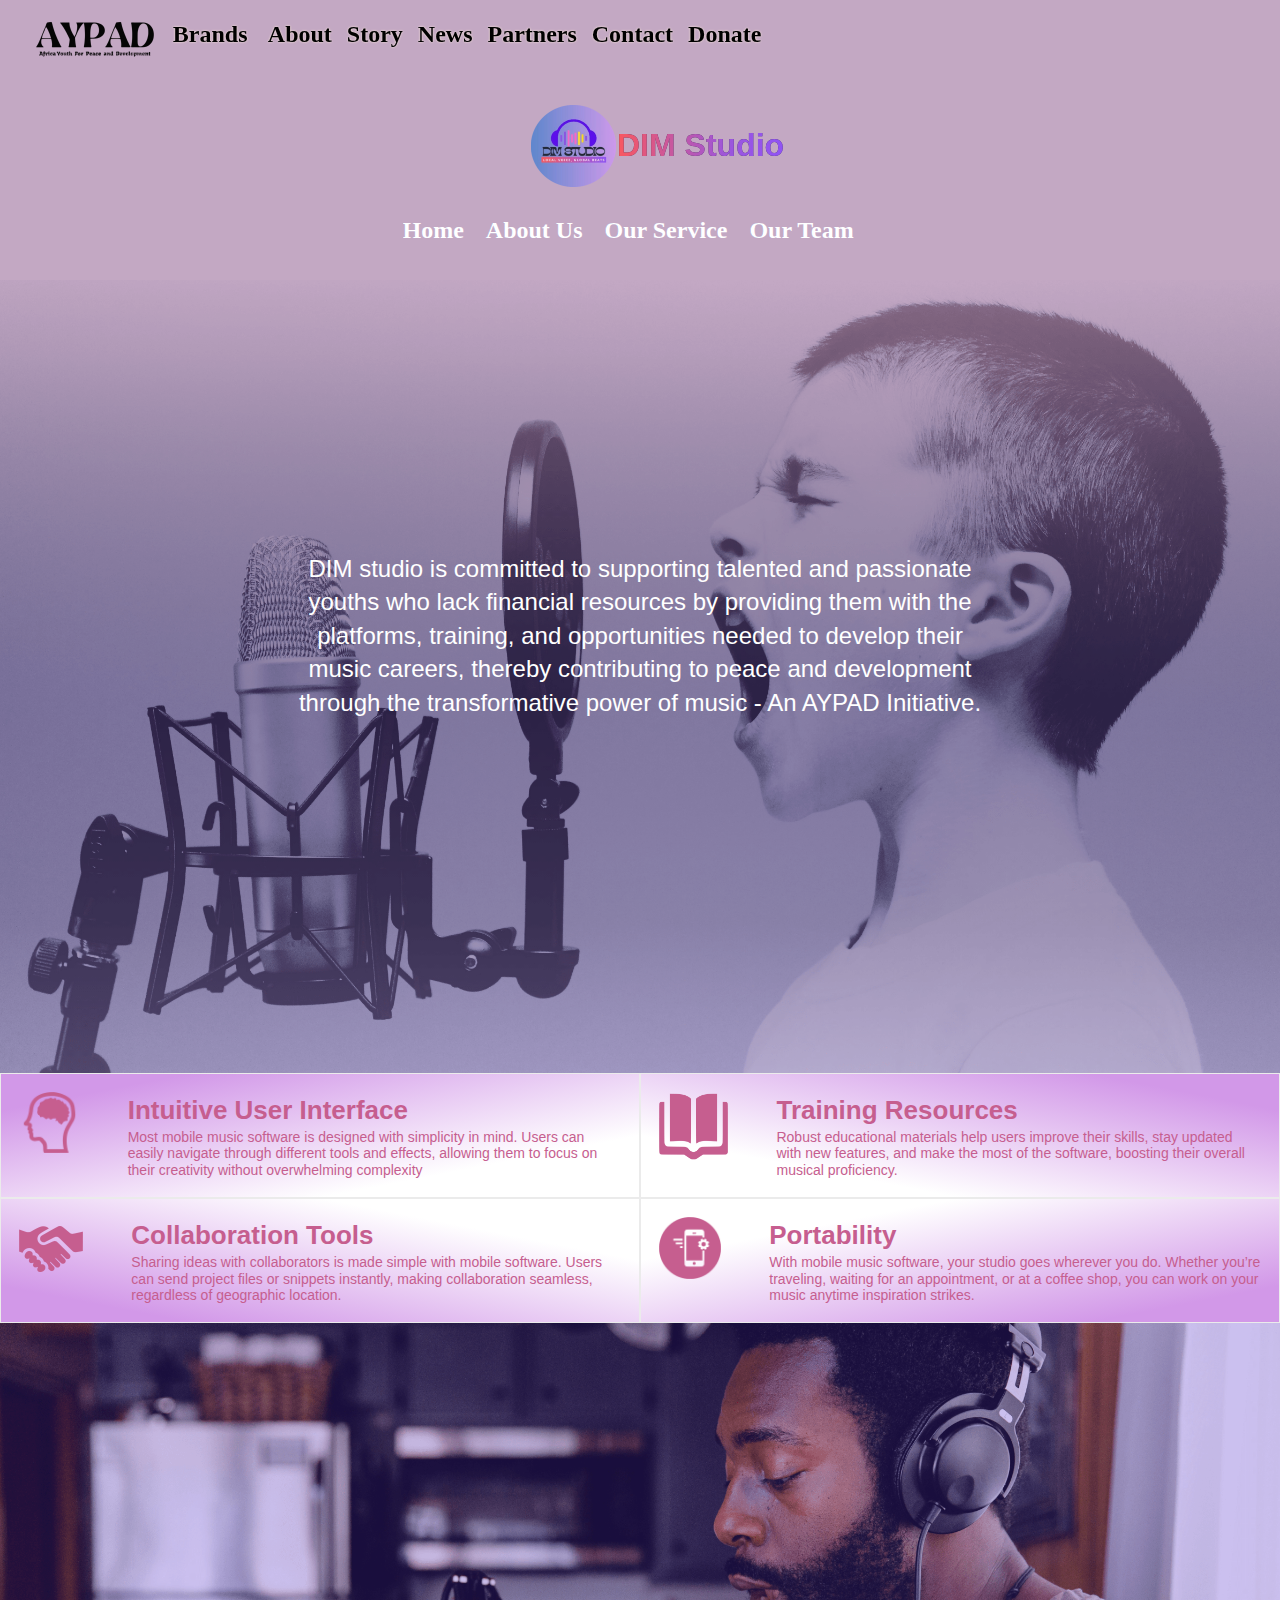
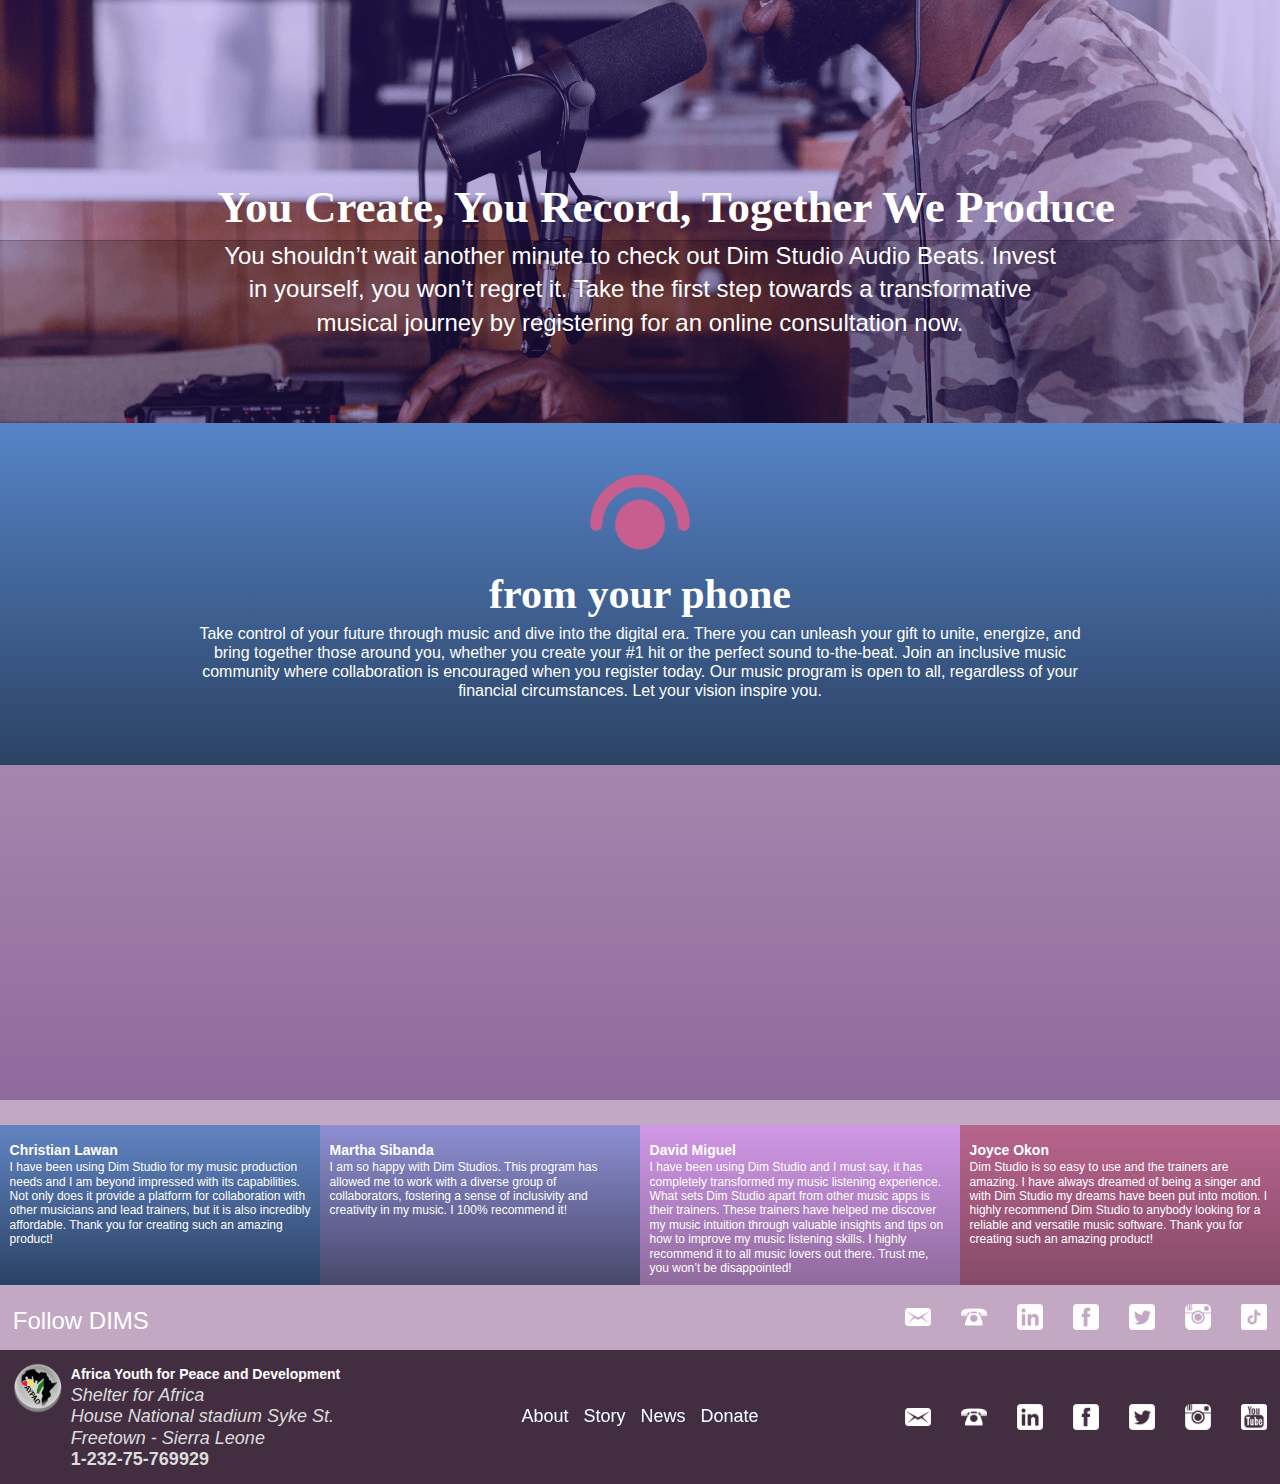
==== commit 0ba88d75: "fixed index header and refactored css style rules" ====
--- a/index.html
+++ b/index.html
@@ -195,7 +195,9 @@
     id="home"
     onload="displayServices(); displayTestimonials(); displayBrands();"
   >
-    <header id="AYPAD"></header>
+    <header id="AYPAD">
+      <a href="https://aypad.org/" id="logo"><figure><img src="./images/logos/wordLogo_bk.png" alt="aypad logo" /><figure><figure id="menu" onclick="appear();"><img src="./images/icons/menu.png" alt="hamburger icon" /></figure>
+    </header>
     <!-- DIMS logo -->
     <section class="DIMS"></section>
     <div id="body">
--- a/css/dimReusable.css
+++ b/css/dimReusable.css
@@ -45,9 +45,11 @@
   min-height: 100vh;
   font: normal normal normal 12px / 1.2 'Hind Madurai', sans-serif;
   position: relative;
-  background: var(--white);
   border: 3px;
   margin: 0;
+}
+body:not(body#home) {
+  background: var(--white);
 }
 body {
   display: flex;
--- a/css/aypadComponents.css
+++ b/css/aypadComponents.css
@@ -27,7 +27,8 @@
 }
 body#home > header#AYPAD > div nav#nav > ul,
 body#home > header#AYPAD {
-  background-color: #c3a8c3;
+  background-color: var(--wisteria-purple) !important;
+  filter: none !important;
 }
 body > header.in-place {
   background-color: rgba(250, 233, 216, 0.25);
@@ -137,10 +138,10 @@
   width: 100%;
   justify-content: end;
   display: flex;
-  background: white;
-  position: relative;
-  top: -25px;
-  height: 255px;
+  background: inherit;
+  position: relative;
+  top: -27px;
+  /* height: 237px; */
 }
 
 body > header#AYPAD > div nav#nav > ul {
@@ -667,7 +668,7 @@
     display: block;
   }
   nav li:first-child a h5:not(section.logo_container ul#brands li h5) {
-    display: none;
+    display: block;
   }
   /*-----------------------Partners ----*/
   main.partners {
--- a/css/dimIndex.css
+++ b/css/dimIndex.css
@@ -3,18 +3,6 @@
     var(--wisteria-purple) 15%,
     var(--dirty-purple) 100%
   ) !important;
-}
-body > header,
-body > header.in-place > div nav#nav > ul {
-  background-color: var(--wisteria-purple) !important;
-  filter: none !important;
-}
-/* AYPAD link container  */
-body#home > header#AYPAD > div nav#nav {
-  background: var(--wisteria_purple);
-}
-body#home > header#AYPAD > div nav#nav > ul {
-  top: -5px;
 }
 /*-----------------------SECTION DIMS ----*/
 body section.DIMS,
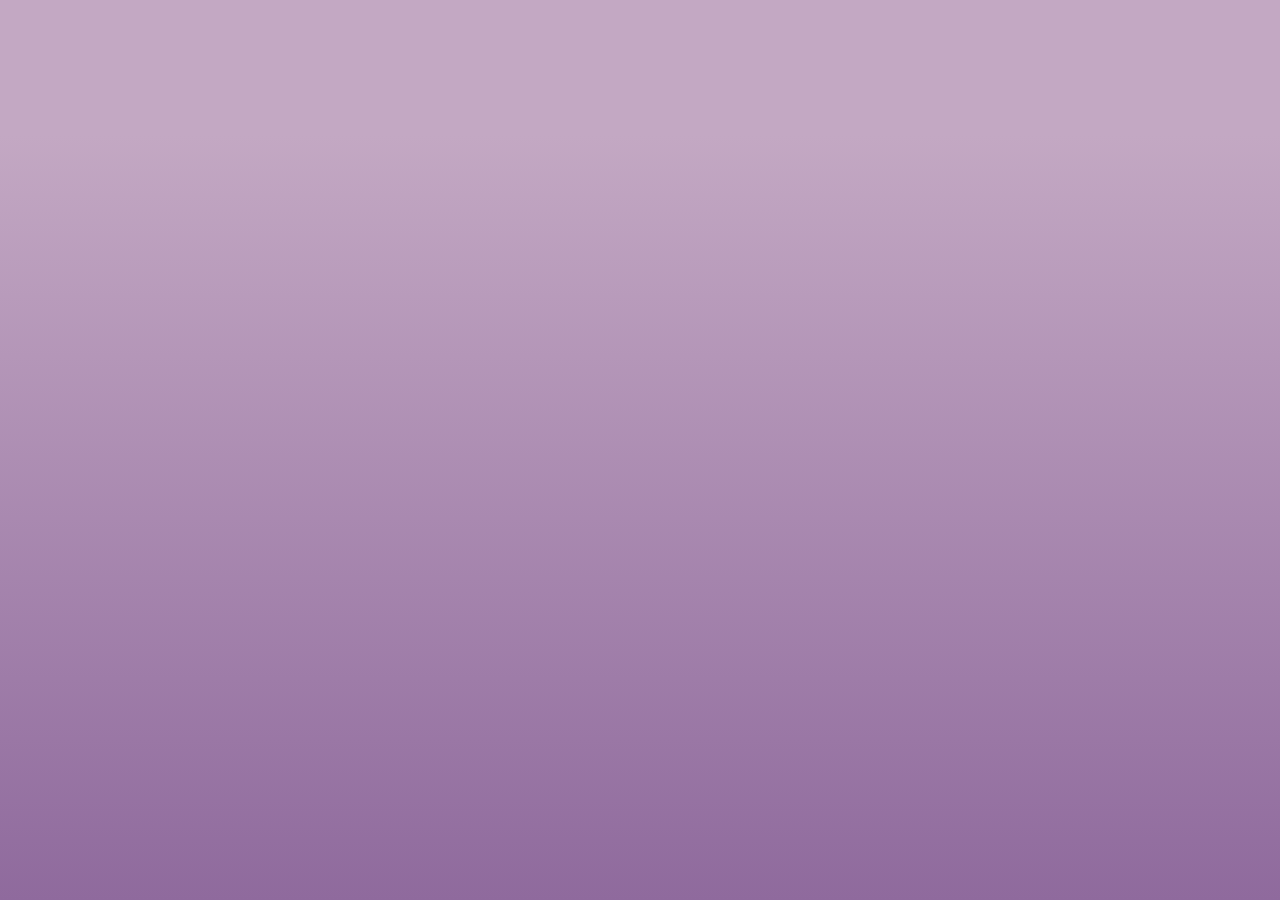
==== commit 1b897fd3: "modified head tag on html files" ====
--- a/index.html
+++ b/index.html
@@ -1,37 +1,24 @@
-<!DOCTYPE html>
-<html lang="en">
-  <head>
-    <meta charset="utf-8" />
-    <meta name="viewport" content="width=device-width,initial-scale=1" />
-    <link rel=apple-touch-icon sizes=180x180 href=/apple-touch-icon.png> <link
-    rel=icon type=image/png sizes=32x32 href=/favicon-32x32.png> <link rel=icon
-    type=image/png sizes=16x16 href=/favicon-16x16.png> <link rel=manifest
-    href=/site.webmanifest> <link rel=canonical
-    href=https://dimstudio.neocities.org> <link rel=shortlink
-    href=https://dimstudio.neocities.org/ > <link rel=alternate
-    type=application/rss+xml title="DIM Studio Audio Beats » Feed"
-    href=https://dimstudio.neocities.org/feed/ > <link rel=alternate hreflang=en
-    href=https://dimstudio.neocities.org>
-    <meta name="author" content="DIM Studio Audio Beats" />
-    <meta name="title" content="DIM Studio Audio Beats" />
-    <meta name="robots" content="index, follow" />
-    <meta property=og:url content=https://https://dimstudio.neocities.org>
-    <meta
-      name="description"
-      content="EMPOWERING. PROMOTING. FOSTERING. MUSIC. Explore our mission in empowering youth through music, promoting peace and development worldwide, and fostering global change and unity. DIM Studio Audio Beats - Putting Music Dreams In Motion."
-    />
+<!doctype html>
+<html lang=en>
+<head>
+<meta charset=utf-8>
+<meta name=viewport content="width=device-width,initial-scale=1">
+<link rel=apple-touch-icon sizes=180x180 href=/apple-touch-icon.png> <link rel=icon type=image/png sizes=32x32 href=/favicon-32x32.png> <link rel=icon type=image/png sizes=16x16 href=/favicon-16x16.png> <link rel=manifest href=/site.webmanifest> <link rel=canonical href=https://dimstudio.neocities.org> <link rel=shortlink href=https://dimstudio.neocities.org/ > <link rel=alternate type=application/rss+xml title="DIM Studio » Feed" href=https://dimstudio.neocities.org/feed/ > <link rel=alternate hreflang=en href=https://dimstudio.neocities.org>
+<meta name=author content="DIM Studio Audio Beats">
+<meta name=title content="DIM Studio Audio Beats">
+<meta name=robots content="index, follow">
+<meta property=og:url content=https://https://dimstudio.neocities.org>
+    <meta name=description content="EMPOWERING. PROMOTING. FOSTERING. MUSIC. Explore our mission in empowering youth through music, promoting peace and development worldwide, and fostering global change and unity. DIM Studio Audio Beats - Putting Music Dreams In Motion">
     <meta
       property="og:description"
       content="EMPOWERING. PROMOTING. FOSTERING. MUSIC. Explore our mission in empowering youth through music, promoting peace and development worldwide, and fostering global change and unity. DIM Studio Audio Beats - Putting Music Dreams In Motion"
     />
     <meta
-      name="keywords"
-      content="music, empowering youth, peace advocate, youth serving, fostering change, DIM, DIM Studio Audio Beats Audio Beats, dreams in motion, putting dreams in motion, promoting music, music transformation, young musicians, harmony, inspiring young adults, recording music, social change"
-    />
-    <meta
-      property="og:title"
-      content="DIM Studio Audio Beats - Empowering Youth for Transformative Change through Music"
-    />
+    <meta name=keywords content="dim, music studio, dim studio, dim studio audio beats, music, empowering youth, peace advocate, youth serving, fostering change, DIM, DIM Studio, dreams in motion, putting dreams in motion, promoting music, music transformation, young musicians, harmony, inspiring young adults, recording music, social change">
+    <meta property=og:title content="DIM Studio Audio Beats - Empowering Youth for Transformative Change through Music">
+    <title>
+    DIM Studio Audio Beats - Empowering Youth for Transformative Change through Music.
+    </title>
     <title>
       DIM Studio Audio Beats - Empowering Youth for Transformative Change
       through Music.
@@ -39,149 +26,74 @@
     <link rel="stylesheet" href="./css/dimReusable.css" />
     <link rel="stylesheet" href="./css/aypadComponents.css" />
     <link rel="stylesheet" href="./css/dimIndex.css" />
-    <script src="./service-worker.js"></script>
-    <script type="application/ld+json">
-            {
-              "@context": "http://schema.org",
-              "@graph": [
+    <script src=./service-worker.js></script>
+    <script type=application/ld+json>
+    {
+                  "@context": "http://schema.org",
+                  "@graph": [
+                    {
+                      "@type": "WebSite",
+                      "@id": "/dimstudio.neocities.org",
+          "hasPart": [
+    
+          {
+          "@type": "WebPage",
+          "@id": "/about-us",
+          "description":"Dreams In Motion bridges the gap for talented youth in developing nations, offering training and mentorship to harness music as a force for peace and community development."
+          },
+    
+          {
+          "@type": "WebPage",
+          "@id": "/our-services",
+          "description":"DIM Studio is dedicated to empowering young musicians with mentorship, training, and resources, promoting global development and social change through the power of music.The program offers participants access to music studios, collaboration with artists, and global distribution as a result of partnerships with music industry experts; in order, to provide unstainable growth, continuously improving its offerings, and expanding its global reach."
+          },
+    
+          {
+          "@type": "WebPage",
+          "@id": "/our-team",
+          "description":"Discover a collective of distinguished individuals dedicated to advancing Africa through impactful community projects and outreach initiatives. Join us in making a difference.",
+          }
+          ]
+                    },
+                    {
+                      "@type": "Organization",
+                                "name": "DIM Studio",
+                            "url":"https://dimstudio.neocities.org",
+                                "logo": "https://dimstudio.neocities.org/images/logos/logo_purple.png",
+                                "description": "DIM studio focuses on empowering talented youth, promoting peace, and fostering global development through music. It aligns with our mission to support young musicians and utilize music as a transformative force for social change.",
+                      "seeks":"To create a thriving community of talented youths who are empowered to pursue their passion for music, fostering a culture of peace, creativity, and development across the
+                      globe.",
+                      "contactPoint":"Dr. Philip Bangura",
+                      "email":"publicity.dimstudio@gmail.com",
+                                "address": "Freetown, Sierra Leonne, WAFR",
+                                "telephone": "+232 75 769929",
+                                "areaServed": "Freetown, Sierra Leonne, WAFR",
+                                "sameAs": [
+                "https://web.facebook.com/profile.php?id=61566708072048",
+                "https://x.com/DimStudio47673?t=4lHHrWqU_8LLuUgI3olhTQ&s=09",
+                "https://www.instagram.com/dims_tudio/",
+                "https://www.linkedin.com/in/dim-studio-ba3531332/",
+                "https://www.tiktok.com/@dimstudio0"
+                ],
+                "parentOrganization": [
                 {
-                  "@type": "WebSite",
-                  "@id": "/dimstudio.neocities.org",
-      "hasPart": [
-
-      {
-      "@type": "WebPage",
-      "@id": "/about-us",
-      "description":"Dreams In Motion bridges the gap for talented youth in developing nations, offering training and mentorship to harness music as a force for peace and community development."
-      },
-
-      {
-      "@type": "WebPage",
-      "@id": "/our-services",
-      "description":"DIM Studio is dedicated to empowering young musicians with mentorship, training, and resources, promoting global development and social change through the power of music.The program offers participants access to music studios, collaboration with artists, and global distribution as a result of partnerships with music industry experts; in order, to provide unstainable growth, continuously improving its offerings, and expanding its global reach."
-      },
-
-      {
-      "@type": "WebPage",
-      "@id": "/our-team",
-      "description":"Discover a collective of distinguished individuals dedicated to advancing Africa through impactful community projects and outreach initiatives. Join us in making a difference.",
-      "provider": [
-            {
-                      "@type": "Person",
-                      "name": "Dr Phillip Bangura",
-                      "disambiguatingDescription":"Learn about the Executive Director of AYPAD, Dr Phillip Bangura, committed to enhancing the lives of youth through innovative peace projects and sustainable development efforts over the past 10 years.",
-                      "sameAs":"",
-                      "hasOccupation": {
-                        "@type": "Occupation",
-                        "name": "DIMS EXEC DIR"
-                      }
-            },
-            {
-              "@type": "Person",
-              "name": "Ozioma Roseline Umer",
-              "disambiguatingDescription":"Learn about Ozioma Umera, a prominent information science professional with a rich academic background and over ten years of experience in information management and research.",
-              "sameAs":"https://www.linkedin.com/in/umera-ozioma-9778a3259/",
-              "hasOccupation": {
-                "@type": "Occupation",
-                "name": "Project SUPER"
-              }
-      },
-      {
-      "@type": "Person",
-      "name": "Dr. Jim Tamuro",
-      "disambiguatingDescription":"Meet Dr. Jim, a Ugandan Medical Doctor with over three years of experience in project management. Learn about his contributions to youth development and peace through the initiatives of AYPAD and UN Volunteers.",
-      "sameAs":"https://www.linkedin.com/in/jim-tamuro-3b077421b/",
-      "hasOccupation": {
-        "@type": "Occupation",
-        "name": "Project SUPER"
-      }
-      },
-      {
-      "@type": "Person",
-      "name": "Diego Paniagua",
-      "disambiguatingDescription":"Learn about Diego Paniagua, with 8 years in music production and law, I provide comprehensive services in composing, mixing, and sound design, dedicated to helping artists achieve their dreams.",
-      "sameAs":"",
-      "hasOccupation": {
-      "@type": "Occupation",
-      "name": "Music Producer and Music Law Advisor"
-      }
-      },
-      {
-      "@type": "Person",
-      "name": "Sandeep Morar",
-      "disambiguatingDescription":"",
-      "sameAs":"",
-      "hasOccupation": {
-      "@type": "Occupation",
-      "name": "Project COORD"
-      }
-      },
-      {
-      "@type": "Person",
-      "name": "Magda Leena Chisulo",
-      "sameAs":"https://www.linkedin.com/in/ngangamagda2/?originalSubdomain=na",
-      "disambiguatingDescription":"Learn about a Business Risk and Compliance Clerk, Magda Leena Chisulo, who combines communication expertise with graphic design skills. Transform your marketing with impactful visuals",
-      "hasOccupation": {
-      "@type": "Occupation",
-      "name": "DIMS Graphics Manager"
-      }
-      },
-      {
-      "@type": "Person",
-      "name": "Jennifer Patricia Plaza",
-      "sameAs":"https://www.linkedin.com/in/jennifer-plaza-339613321/",
-      "url":"https://jennplaza.wordpress.com",
-      "disambiguatingDescription":"Learn about Jennifer Plaza, with a background in web design and development, a love for gardening, and her volunteering work with AYPAD. Join me in my journey of creativity and community engagement.",
-      "hasOccupation": {
-      "@type": "Occupation",
-      "name": "DIMS Frontend Developer"
-      }
-      }
-      ]
-      }
-
-      ]
-                },
-                {
-                  "@type": "Organization",
-                            "name": "DIM Studio",
-                        "url":"https://dimstudio.neocities.org",
-                            "logo": "https://dimstudio.neocities.org/images/logos/logo_purple.png",
-                            "description": "DIM studio focuses on empowering talented youth, promoting peace, and fostering global development through music. It aligns with our mission to support young musicians and utilize music as a transformative force for social change.",
-                  "seeks":"To create a thriving community of talented youths who are empowered to pursue their passion for music, fostering a culture of peace, creativity, and development across the
-                  globe.",
-                  "contactPoint":"Dr. Philip Bangura",
-                  "email":"publicity.dimstudio@gmail.com",
-                            "address": "Freetown, Sierra Leonne, WAFR",
-                            "telephone": "+232 75 769929",
-                            "areaServed": "Freetown, Sierra Leonne, WAFR",
-                            "sameAs": [
-            "https://web.facebook.com/profile.php?id=61566708072048",
-            "https://x.com/DimStudio47673?t=4lHHrWqU_8LLuUgI3olhTQ&s=09",
-            "https://www.instagram.com/dims_tudio/",
-            "https://www.linkedin.com/in/dim-studio-ba3531332/",
-            "https://www.tiktok.com/@dimstudio0"
-            ],
-            "parentOrganization": [
-            {
-                      "@type": "Organization",
-      "name": "Africa Youth for Peace and Development",
-      "logo": "https://aypad.org/assets/images/icons/logo_sml-min.png",
-      "url":"https://aypad.org",
-      "description": "AYPAD is a youth serving, empowerment, and advocacy movement with a mission and vision of ensuring peace and development among youth around the world through enabling empowerment activities such as capacity building and leadership training, formal and non-formal education, social soft skills activities, environmental health, IT skills and sporting activities.",
-      "contactPoint":"Dr. Philip Bangura",
-      "email":"aypad@gmail.com",
-      "address": "Freetown, Sierra Leonne, WAFR",
-      "telephone": "+232 75 769929",
-      "areaServed": "Freetown, Sierra Leonne, WAFR",
-      "mainEntityOfPage": "https://aypad.org/assets/pdf/aypad_profile-compressed.pdf"
-      }
-      ]
-
+                          "@type": "Organization",
+          "name": "Africa Youth for Peace and Development",
+          "logo": "https://aypad.org/assets/images/icons/logo_sml-min.png",
+          "url":"https://aypad.org",
+          "description": "AYPAD is a youth serving, empowerment, and advocacy movement with a mission and vision of ensuring peace and development among youth around the world through enabling empowerment activities such as capacity building and leadership training, formal and non-formal education, social soft skills activities, environmental health, IT skills and sporting activities.",
+          "contactPoint":"Dr. Philip Bangura",
+          "email":"aypad@gmail.com",
+          "address": "Freetown, Sierra Leonne, WAFR",
+          "telephone": "+232 75 769929",
+          "areaServed": "Freetown, Sierra Leonne, WAFR",
+          "mainEntityOfPage": "https://aypad.org/assets/pdf/aypad_profile-compressed.pdf"
+          }
+          ]
+    
+                    }
+                  ]
                 }
-              ]
-            }
-    </script>
     <style>
       body {
         background-image: linear-gradient(
@@ -196,7 +108,14 @@
     onload="displayServices(); displayTestimonials(); displayBrands();"
   >
     <header id="AYPAD">
-      <a href="https://aypad.org/" id="logo"><figure><img src="./images/logos/wordLogo_bk.png" alt="aypad logo" /><figure><figure id="menu" onclick="appear();"><img src="./images/icons/menu.png" alt="hamburger icon" /></figure>
+      <a href="https://aypad.org/" id="logo">
+        <figure>
+          <img src="./images/logos/wordLogo_bk.png" alt="aypad logo" />
+        </figure>
+      </a>
+      <figure id="menu" onclick="appear();">
+        <img src="./images/icons/menu.png" alt="hamburger icon" />
+      </figure>
     </header>
     <!-- DIMS logo -->
     <section class="DIMS"></section>
@@ -274,6 +193,7 @@
         <section id="socialM"></section>
       </footer>
     </div>
+  </script>
     <script type="text/javascript" src="./js/dimEdit.js"></script>
     <script type="text/javascript" src="./js/aypad/aypadEdit.js"></script>
     <script type="text/javascript" src="./js/aypad/aypadFunctions.js"></script>
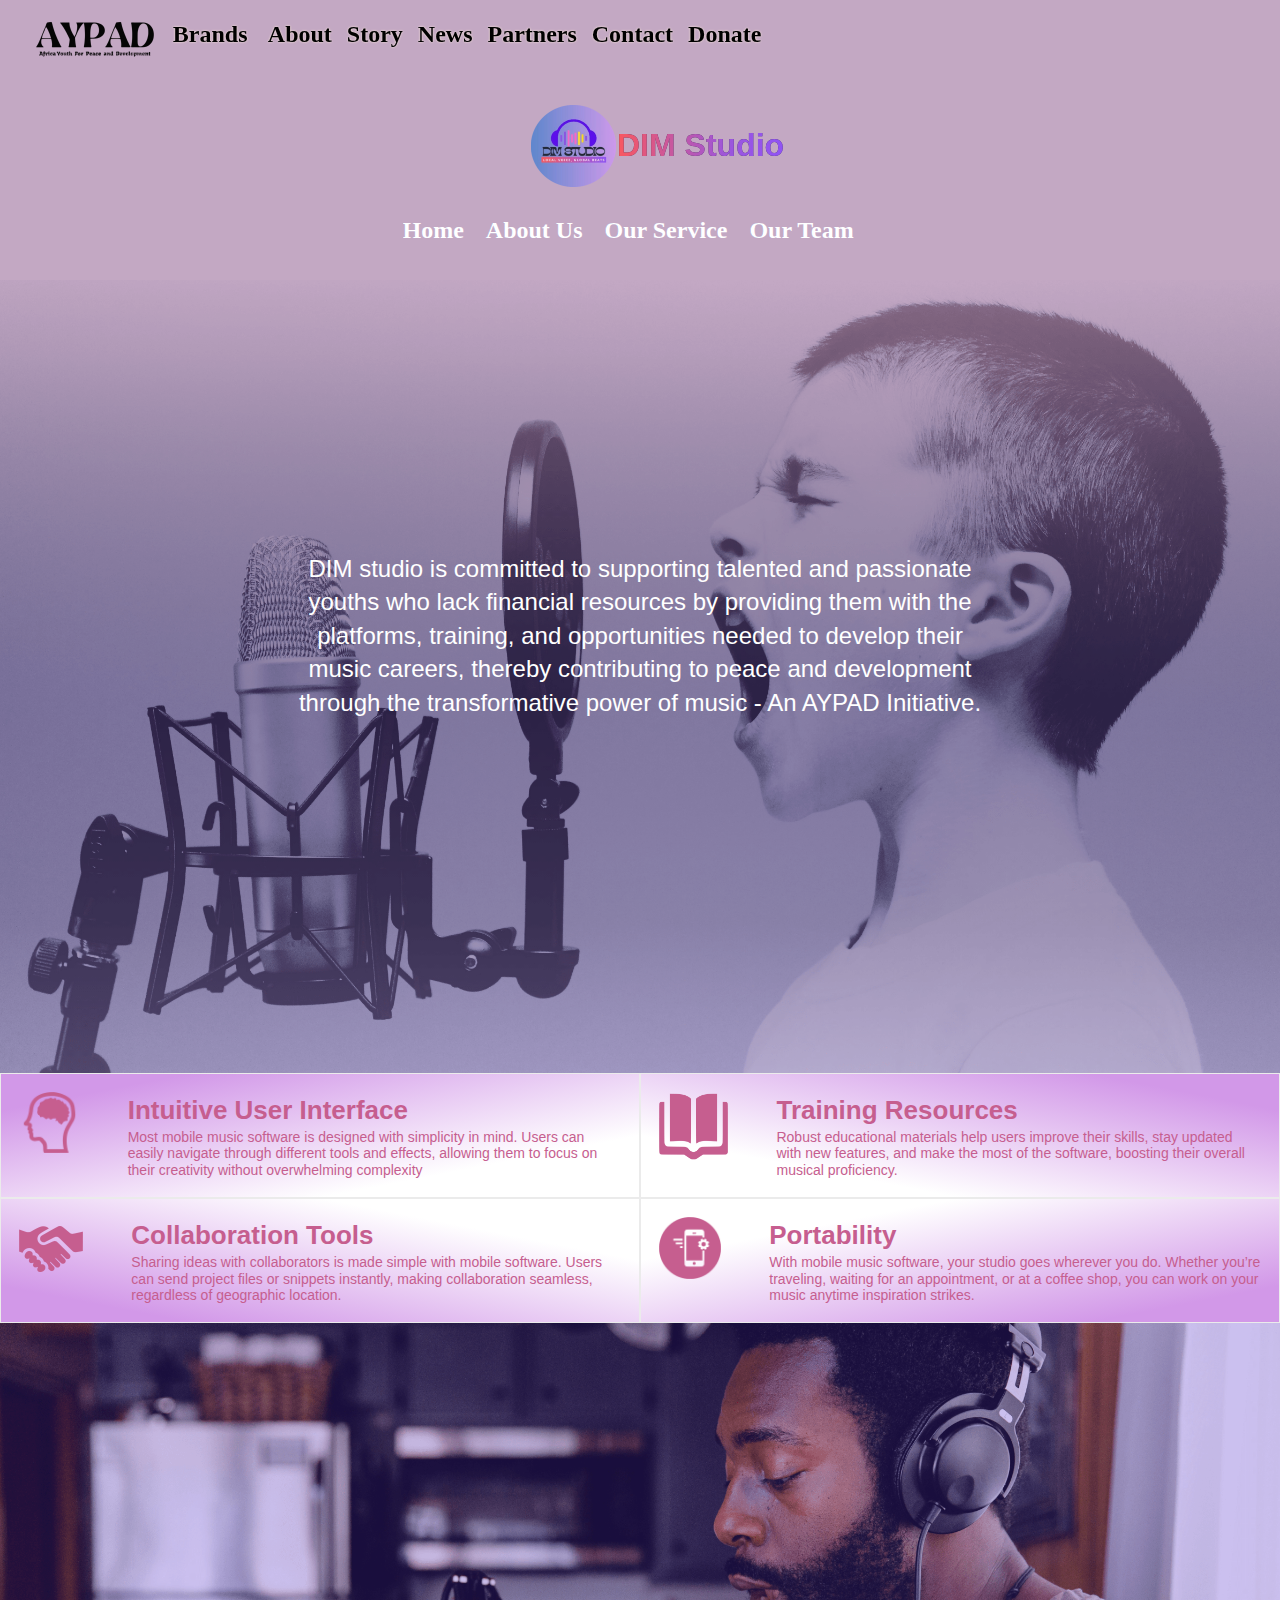
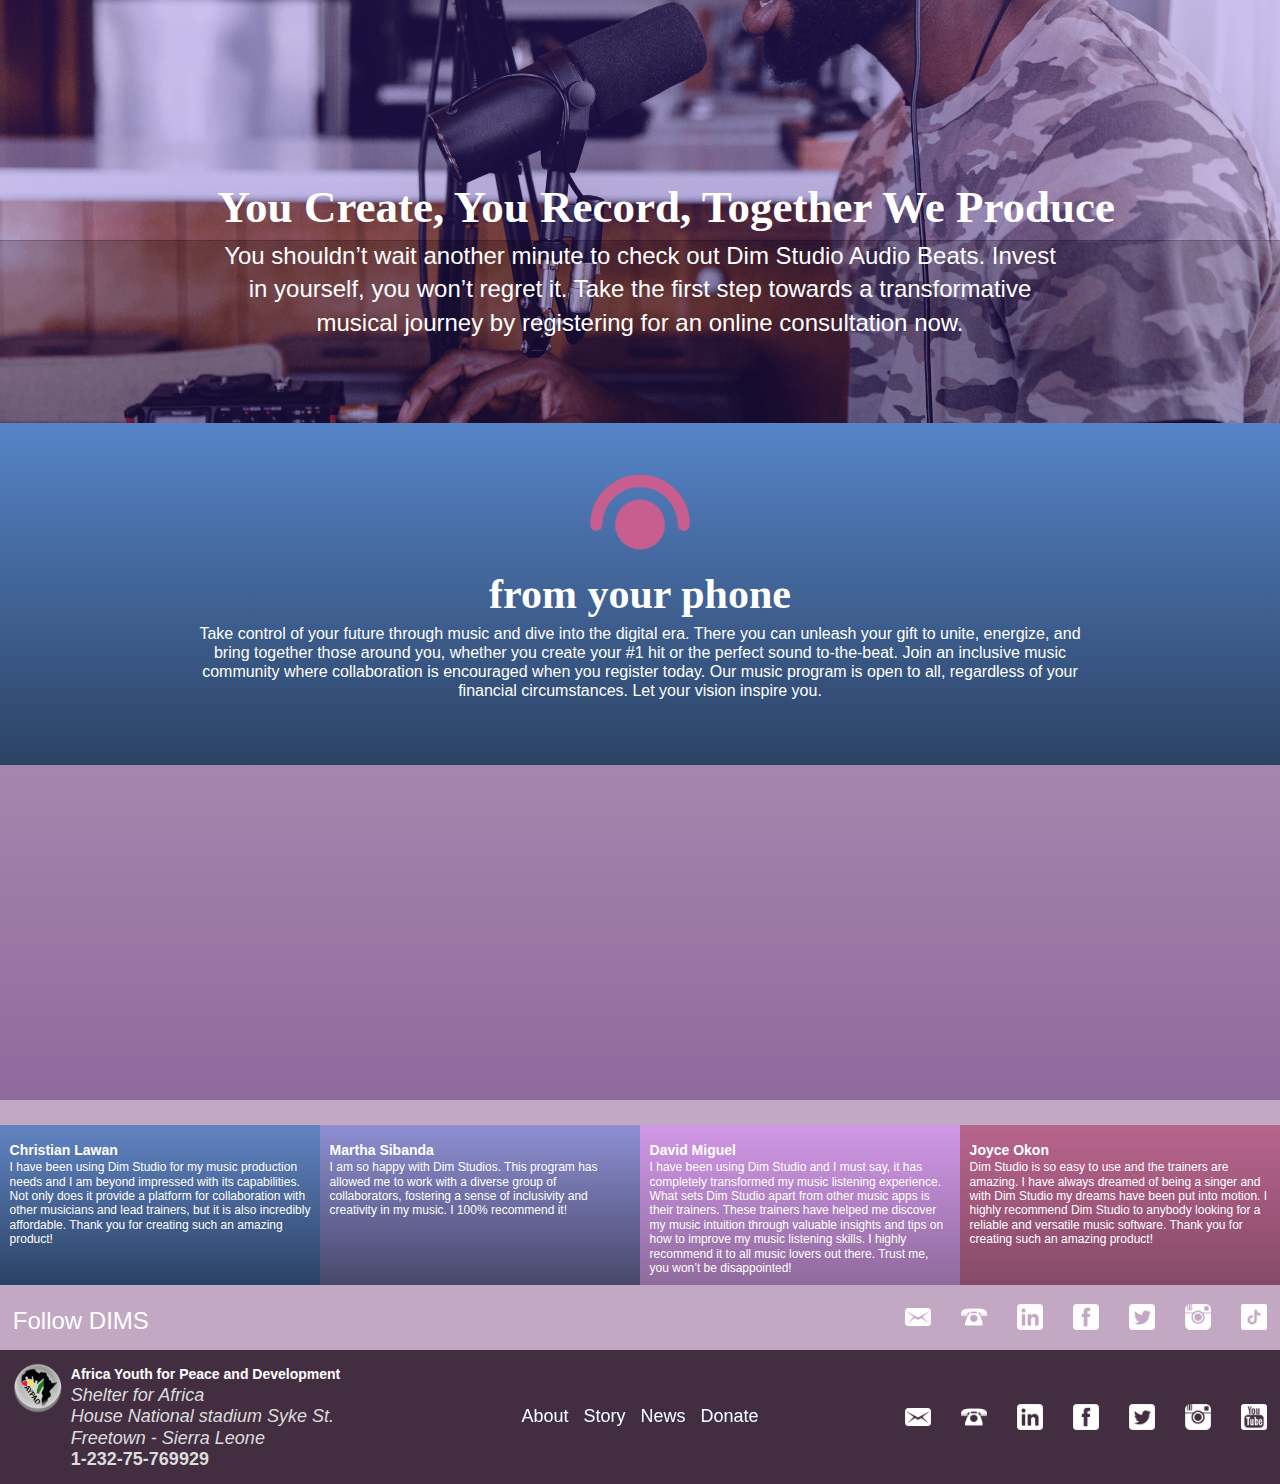
==== commit f01fa73c: "minified files" ====
--- a/index.html
+++ b/index.html
@@ -1,202 +1 @@
-<!doctype html>
-<html lang=en>
-<head>
-<meta charset=utf-8>
-<meta name=viewport content="width=device-width,initial-scale=1">
-<link rel=apple-touch-icon sizes=180x180 href=/apple-touch-icon.png> <link rel=icon type=image/png sizes=32x32 href=/favicon-32x32.png> <link rel=icon type=image/png sizes=16x16 href=/favicon-16x16.png> <link rel=manifest href=/site.webmanifest> <link rel=canonical href=https://dimstudio.neocities.org> <link rel=shortlink href=https://dimstudio.neocities.org/ > <link rel=alternate type=application/rss+xml title="DIM Studio » Feed" href=https://dimstudio.neocities.org/feed/ > <link rel=alternate hreflang=en href=https://dimstudio.neocities.org>
-<meta name=author content="DIM Studio Audio Beats">
-<meta name=title content="DIM Studio Audio Beats">
-<meta name=robots content="index, follow">
-<meta property=og:url content=https://https://dimstudio.neocities.org>
-    <meta name=description content="EMPOWERING. PROMOTING. FOSTERING. MUSIC. Explore our mission in empowering youth through music, promoting peace and development worldwide, and fostering global change and unity. DIM Studio Audio Beats - Putting Music Dreams In Motion">
-    <meta
-      property="og:description"
-      content="EMPOWERING. PROMOTING. FOSTERING. MUSIC. Explore our mission in empowering youth through music, promoting peace and development worldwide, and fostering global change and unity. DIM Studio Audio Beats - Putting Music Dreams In Motion"
-    />
-    <meta
-    <meta name=keywords content="dim, music studio, dim studio, dim studio audio beats, music, empowering youth, peace advocate, youth serving, fostering change, DIM, DIM Studio, dreams in motion, putting dreams in motion, promoting music, music transformation, young musicians, harmony, inspiring young adults, recording music, social change">
-    <meta property=og:title content="DIM Studio Audio Beats - Empowering Youth for Transformative Change through Music">
-    <title>
-    DIM Studio Audio Beats - Empowering Youth for Transformative Change through Music.
-    </title>
-    <title>
-      DIM Studio Audio Beats - Empowering Youth for Transformative Change
-      through Music.
-    </title>
-    <link rel="stylesheet" href="./css/dimReusable.css" />
-    <link rel="stylesheet" href="./css/aypadComponents.css" />
-    <link rel="stylesheet" href="./css/dimIndex.css" />
-    <script src=./service-worker.js></script>
-    <script type=application/ld+json>
-    {
-                  "@context": "http://schema.org",
-                  "@graph": [
-                    {
-                      "@type": "WebSite",
-                      "@id": "/dimstudio.neocities.org",
-          "hasPart": [
-    
-          {
-          "@type": "WebPage",
-          "@id": "/about-us",
-          "description":"Dreams In Motion bridges the gap for talented youth in developing nations, offering training and mentorship to harness music as a force for peace and community development."
-          },
-    
-          {
-          "@type": "WebPage",
-          "@id": "/our-services",
-          "description":"DIM Studio is dedicated to empowering young musicians with mentorship, training, and resources, promoting global development and social change through the power of music.The program offers participants access to music studios, collaboration with artists, and global distribution as a result of partnerships with music industry experts; in order, to provide unstainable growth, continuously improving its offerings, and expanding its global reach."
-          },
-    
-          {
-          "@type": "WebPage",
-          "@id": "/our-team",
-          "description":"Discover a collective of distinguished individuals dedicated to advancing Africa through impactful community projects and outreach initiatives. Join us in making a difference.",
-          }
-          ]
-                    },
-                    {
-                      "@type": "Organization",
-                                "name": "DIM Studio",
-                            "url":"https://dimstudio.neocities.org",
-                                "logo": "https://dimstudio.neocities.org/images/logos/logo_purple.png",
-                                "description": "DIM studio focuses on empowering talented youth, promoting peace, and fostering global development through music. It aligns with our mission to support young musicians and utilize music as a transformative force for social change.",
-                      "seeks":"To create a thriving community of talented youths who are empowered to pursue their passion for music, fostering a culture of peace, creativity, and development across the
-                      globe.",
-                      "contactPoint":"Dr. Philip Bangura",
-                      "email":"publicity.dimstudio@gmail.com",
-                                "address": "Freetown, Sierra Leonne, WAFR",
-                                "telephone": "+232 75 769929",
-                                "areaServed": "Freetown, Sierra Leonne, WAFR",
-                                "sameAs": [
-                "https://web.facebook.com/profile.php?id=61566708072048",
-                "https://x.com/DimStudio47673?t=4lHHrWqU_8LLuUgI3olhTQ&s=09",
-                "https://www.instagram.com/dims_tudio/",
-                "https://www.linkedin.com/in/dim-studio-ba3531332/",
-                "https://www.tiktok.com/@dimstudio0"
-                ],
-                "parentOrganization": [
-                {
-                          "@type": "Organization",
-          "name": "Africa Youth for Peace and Development",
-          "logo": "https://aypad.org/assets/images/icons/logo_sml-min.png",
-          "url":"https://aypad.org",
-          "description": "AYPAD is a youth serving, empowerment, and advocacy movement with a mission and vision of ensuring peace and development among youth around the world through enabling empowerment activities such as capacity building and leadership training, formal and non-formal education, social soft skills activities, environmental health, IT skills and sporting activities.",
-          "contactPoint":"Dr. Philip Bangura",
-          "email":"aypad@gmail.com",
-          "address": "Freetown, Sierra Leonne, WAFR",
-          "telephone": "+232 75 769929",
-          "areaServed": "Freetown, Sierra Leonne, WAFR",
-          "mainEntityOfPage": "https://aypad.org/assets/pdf/aypad_profile-compressed.pdf"
-          }
-          ]
-    
-                    }
-                  ]
-                }
-    <style>
-      body {
-        background-image: linear-gradient(
-          var(--wisteria-purple) 15%,
-          var(--dirty-purple) 100%
-        );
-      }
-    </style>
-  </head>
-  <body
-    id="home"
-    onload="displayServices(); displayTestimonials(); displayBrands();"
-  >
-    <header id="AYPAD">
-      <a href="https://aypad.org/" id="logo">
-        <figure>
-          <img src="./images/logos/wordLogo_bk.png" alt="aypad logo" />
-        </figure>
-      </a>
-      <figure id="menu" onclick="appear();">
-        <img src="./images/icons/menu.png" alt="hamburger icon" />
-      </figure>
-    </header>
-    <!-- DIMS logo -->
-    <section class="DIMS"></section>
-    <div id="body">
-      <main id="DIM">
-        <div>
-          <!-- <h1>Put Your Dreams In Motion</h1> -->
-          <section>
-            <h5>
-              DIM studio is committed to supporting talented and passionate
-              youths who lack financial resources by providing them with the
-              platforms, training, and opportunities needed to develop their
-              music careers, thereby contributing to peace and development
-              through the transformative power of music -
-              <a href="https://aypad.org" target="_blank">An AYPAD Initiative</a
-              >.
-            </h5>
-          </section>
-        </div>
-      </main>
-      <!-- features -->
-      <section id="feature_service"></section>
-      <!--   audio sample -->
-      <section id="audio">
-        <div>
-          <h2>You Create, You Record, Together We Produce</h2>
-          <h5>
-            You shouldn’t wait another minute to check out Dim Studio Audio
-            Beats. Invest in yourself, you won’t regret it. Take the first step
-            towards a transformative musical journey by registering for an
-            online consultation now.
-          </h5>
-        </div>
-      </section>
-      <!-- mobilty -->
-      <section id="mobility">
-        <div>
-          <figure>
-            <img
-              src="./images/icons/tap_pink.png"
-              alt="smartphone icon in pink"
-            />
-          </figure>
-          <div>
-            <h2>from your phone</h2>
-            <h6>
-              <em>
-                Take control of your future through music and dive into the
-                digital era. There you can unleash your gift to unite, energize,
-                and bring together those around you, whether you create your #1
-                hit or the perfect sound to-the-beat. Join an inclusive music
-                community where collaboration is encouraged when you register
-                today. Our music program is open to all, regardless of your
-                financial circumstances. Let your vision inspire you.
-              </em>
-            </h6>
-          </div>
-        </div>
-      </section>
-      <!-- parallex -->
-      <section class="parallex-section">
-        <div class="parallex parallex1" id="parallex-set-1"></div>
-      </section>
-      <!-- testimonials -->
-      <section id="testimonials"></section>
-      <!-- Foolow DIMS -->
-      <section id="follow_DIMS">
-        <h5>Follow DIMS</h5>
-        <div id="socialM_DIMS"></div>
-      </section>
-      <!--   footer -->
-      <footer>
-        <section id="location"></section>
-        <section id="map"></section>
-        <section id="socialM"></section>
-      </footer>
-    </div>
-  </script>
-    <script type="text/javascript" src="./js/dimEdit.js"></script>
-    <script type="text/javascript" src="./js/aypad/aypadEdit.js"></script>
-    <script type="text/javascript" src="./js/aypad/aypadFunctions.js"></script>
-    <script type="text/javascript" src="./js/dimReplace.js"></script>
-  </body>
-</html>
+<!doctype html><html lang=en><head><meta charset=utf-8><meta name=viewport content="width=device-width,initial-scale=1"><link rel=apple-touch-icon sizes=180x180 href=/apple-touch-icon.png><link rel=icon type=image/png sizes=32x32 href=/favicon-32x32.png><link rel=icon type=image/png sizes=16x16 href=/favicon-16x16.png><link rel=manifest href=/site.webmanifest><link rel=canonical href=https://dimstudio.neocities.org><link rel=shortlink href=https://dimstudio.neocities.org/ ><link rel=alternate type=application/rss+xml title="DIM Studio » Feed" href=https://dimstudio.neocities.org/feed/ ><link rel=alternate hreflang=en href=https://dimstudio.neocities.org><meta name=author content="DIM Studio Audio Beats"><meta name=title content="DIM Studio Audio Beats"><meta name=robots content="index, follow"><meta property=og:url content=https://https://dimstudio.neocities.org><meta name=description content="EMPOWERING. PROMOTING. FOSTERING. MUSIC. Explore our mission in empowering youth through music, promoting peace and development worldwide, and fostering global change and unity. DIM Studio Audio Beats - Putting Music Dreams In Motion"><meta property="og:description" content="EMPOWERING. PROMOTING. FOSTERING. MUSIC. Explore our mission in empowering youth through music, promoting peace and development worldwide, and fostering global change and unity. DIM Studio Audio Beats - Putting Music Dreams In Motion" /><meta <meta name=keywords content="dim, music studio, dim studio, dim studio audio beats, music, empowering youth, peace advocate, youth serving, fostering change, DIM, DIM Studio, dreams in motion, putting dreams in motion, promoting music, music transformation, young musicians, harmony, inspiring young adults, recording music, social change"><meta property=og:title content="DIM Studio Audio Beats - Empowering Youth for Transformative Change through Music"><title>DIM Studio Audio Beats - Empowering Youth for Transformative Change through Music. </title><title>DIM Studio Audio Beats - Empowering Youth for Transformative Change through Music. </title><link rel="stylesheet" href="./css/dimReusable.css" /><link rel="stylesheet" href="./css/aypadComponents.css" /><link rel="stylesheet" href="./css/dimIndex.css" /><script src=./service-worker.js></script><script type=application/ld+json>{ "@context": "http://schema.org", "@graph": [ { "@type": "WebSite", "@id": "/dimstudio.neocities.org", "hasPart": [ { "@type": "WebPage", "@id": "/about-us", "description":"Dreams In Motion bridges the gap for talented youth in developing nations, offering training and mentorship to harness music as a force for peace and community development."}, { "@type": "WebPage", "@id": "/our-services", "description":"DIM Studio is dedicated to empowering young musicians with mentorship, training, and resources, promoting global development and social change through the power of music.The program offers participants access to music studios, collaboration with artists, and global distribution as a result of partnerships with music industry experts; in order, to provide unstainable growth, continuously improving its offerings, and expanding its global reach."}, { "@type": "WebPage", "@id": "/our-team", "description":"Discover a collective of distinguished individuals dedicated to advancing Africa through impactful community projects and outreach initiatives. Join us in making a difference.",} ]}, { "@type": "Organization", "name": "DIM Studio", "url":"https://dimstudio.neocities.org", "logo": "https://dimstudio.neocities.org/images/logos/logo_purple.png", "description": "DIM studio focuses on empowering talented youth, promoting peace, and fostering global development through music. It aligns with our mission to support young musicians and utilize music as a transformative force for social change.", "seeks":"To create a thriving community of talented youths who are empowered to pursue their passion for music, fostering a culture of peace, creativity, and development across the globe.", "contactPoint":"Dr. Philip Bangura", "email":"publicity.dimstudio@gmail.com", "address": "Freetown, Sierra Leonne, WAFR", "telephone": "+232 75 769929", "areaServed": "Freetown, Sierra Leonne, WAFR", "sameAs": [ "https://web.facebook.com/profile.php?id=61566708072048", "https://x.com/DimStudio47673?t=4lHHrWqU_8LLuUgI3olhTQ&s=09", "https://www.instagram.com/dims_tudio/", "https://www.linkedin.com/in/dim-studio-ba3531332/", "https://www.tiktok.com/@dimstudio0" ], "parentOrganization": [ { "@type": "Organization", "name": "Africa Youth for Peace and Development", "logo": "https://aypad.org/assets/images/icons/logo_sml-min.png", "url":"https://aypad.org", "description": "AYPAD is a youth serving, empowerment, and advocacy movement with a mission and vision of ensuring peace and development among youth around the world through enabling empowerment activities such as capacity building and leadership training, formal and non-formal education, social soft skills activities, environmental health, IT skills and sporting activities.", "contactPoint":"Dr. Philip Bangura", "email":"aypad@gmail.com", "address": "Freetown, Sierra Leonne, WAFR", "telephone": "+232 75 769929", "areaServed": "Freetown, Sierra Leonne, WAFR", "mainEntityOfPage": "https://aypad.org/assets/pdf/aypad_profile-compressed.pdf"} ]} ]}</script> <style>body{ background-image: linear-gradient( var(--wisteria-purple) 15%, var(--dirty-purple) 100% );} </style></head><body id="home" onload="displayServices(); displayTestimonials(); displayBrands();" ><header id="AYPAD"><a href="https://aypad.org/" id="logo"><figure><img src="./images/logos/wordLogo_bk.png" alt="aypad logo" /></figure></a><figure id="menu" onclick="appear();"><img src="./images/icons/menu.png" alt="hamburger icon" /></figure></header><section class="DIMS"></section><div id="body"><main id="DIM"><div><section><h5>DIM studio is committed to supporting talented and passionate youths who lack financial resources by providing them with the platforms, training, and opportunities needed to develop their music careers, thereby contributing to peace and development through the transformative power of music - <a href="https://aypad.org" target="_blank">An AYPAD Initiative</a >. </h5></section></div></main><section id="feature_service"></section><section id="audio"><div><h2>You Create, You Record, Together We Produce</h2><h5>You shouldn’t wait another minute to check out Dim Studio Audio Beats. Invest in yourself, you won’t regret it. Take the first step towards a transformative musical journey by registering for an online consultation now. </h5></div></section><section id="mobility"><div><figure><img src="./images/icons/tap_pink.png" alt="smartphone icon in pink" /></figure><div><h2>from your phone</h2><h6><em>Take control of your future through music and dive into the digital era. There you can unleash your gift to unite, energize, and bring together those around you, whether you create your #1 hit or the perfect sound to-the-beat. Join an inclusive music community where collaboration is encouraged when you register today. Our music program is open to all, regardless of your financial circumstances. Let your vision inspire you. </em></h6></div></div></section><section class="parallex-section"><div class="parallex parallex1" id="parallex-set-1"></div></section><section id="testimonials"></section><section id="follow_DIMS"><h5>Follow DIMS</h5><div id="socialM_DIMS"></div></section><footer><section id="location"></section><section id="map"></section><section id="socialM"></section></footer></div><script type="text/javascript" src="./js/dimEdit.js"></script><script type="text/javascript" src="./js/aypad/aypadEdit.js"></script><script type="text/javascript" src="./js/aypad/aypadFunctions.js"></script><script type="text/javascript" src="./js/dimReplace.js"></script></body></html>--- a/css/dimReusable.css
+++ b/css/dimReusable.css
@@ -1,634 +1 @@
-@-ms-viewport {
-  width: device-width;
-}
-:root {
-  --white: #ffffff;
-  --black: #000000;
-  --light-border: #ebebeb;
-  --fog: #dcd6f0;
-  --wisteria-purple: #c3a8c3;
-  --pale-purple: #b498ca;
-  --bright-ube: #d298e8;
-  --lavender-indigo-one: #9c56dc;
-  --lavender-indigo-two: #9053f5;
-  --gun-powder: #423766;
-  --cinder: #352d53;
-  --dirty-purple: #8f6a9d;
-  --old-mauve: #864a68;
-  --bean-red_one: #f35962;
-  --bean-red_two: #fa575f;
-  --tulip-pink: #c65e8f;
-  --purplish-pink: #c757a0;
-  --glaucous: #6184c3;
-  --silk-blue: #5684c8;
-  --rhino: #2b4264;
-  --wild-blue-yonder: #8586c6;
-  --chetwode-blue: #8e8fd3;
-  --mulled-wine: #47486a;
-  --old-mauve: #864a68;
-  --turkish-rose: #b8648d;
-  --eggplant: #432e41;
-}
-* {
-  box-sizing: border-box;
-  margin: 0;
-  padding: 0;
-}
-html,
-body {
-  width: 100%;
-  height: 100%;
-}
-body {
-  overflow-x: hidden;
-  min-width: 100%;
-  min-height: 100vh;
-  font: normal normal normal 12px / 1.2 'Hind Madurai', sans-serif;
-  position: relative;
-  border: 3px;
-  margin: 0;
-}
-body:not(body#home) {
-  background: var(--white);
-}
-body {
-  display: flex;
-  flex-direction: column;
-}
-body div#body {
-  position: relative;
-  top: 275px;
-  flex: 1;
-  z-index: -1;
-}
-h1 {
-  font: normal normal bold 60px/1.4 'Bubblegum Sans', display;
-  color: var(--white);
-}
-h2 {
-  font: normal normal bold 45px/1.4 'Bubblegum Sans', display;
-  color: var(--white);
-}
-
-h3 {
-  font: normal normal normal 40px/1.4 'Quicksand', sans-serif;
-  color: var(--white);
-}
-
-h4 {
-  font: normal normal normal 32px/1.4 'Quicksand', sans-serif;
-  color: var(--white);
-}
-h4 em {
-  font: normal normal bold 34px/1 'Quicksand', sans-serif;
-  color: var(--tulip-pink);
-}
-
-h5 {
-  font: normal normal normal 24px/1.4 'Hind Madurai', sans-serif;
-  color: var(--white);
-}
-h5 em {
-  font: normal normal bold 26px/1.4 'Hind Madurai', sans-serif;
-  color: var(--tulip-pink);
-}
-h6 b {
-  font: normal normal bold 18px/1.2 'Hind Madurai', sans-serif;
-  color: var(--tulip-pink);
-}
-h6 {
-  font: normal normal normal 14px/1.2 'Hind Madurai', sans-serif;
-  color: var(--tulip-pink);
-}
-h6 em {
-  font: normal normal normal 16px/1.2 'Hind Madurai', sans-serif;
-  color: var(--white);
-}
-p b {
-  font: normal normal bold 14px/1.4 'Hind Madurai', sans-serif;
-  color: var(--white);
-}
-p {
-  color: var(--white);
-}
-.nav-none {
-  display: none;
-}
-.nav-block {
-  display: block;
-}
-nav a,
-a {
-  text-decoration: none;
-  cursor: pointer;
-}
-ul li {
-  list-style: none;
-  height: auto;
-}
-nav#nav ul li a h5 {
-  color: var(--eggplant);
-}
-nav a h5:active {
-  color: #c757a0;
-}
-nav a h5:hover {
-  color: #9c56dc;
-}
-/*-----------------------AYPAD Brand Header ----*/
-body
-  > header#AYPAD
-  > div
-  nav#nav
-  > ul:not(body#home > header#AYPAD > div nav#nav > ul) {
-  background: var(--white) !important;
-}
-/*-----------------------CHILD LOGO DIMS ----*/
-body section.DIMS {
-  width: 100%;
-  display: flex;
-  flex-direction: column;
-  align-items: center;
-  position: fixed;
-  top: 80px;
-  height: 135px;
-  padding: 2%;
-  background: var(--white);
-  z-index: 0;
-}
-
-/* DIM HEADER IN- PLACE */
-section.DIMS header.in-place {
-  width: 100%;
-  height: 75px;
-  transition: 0.3s ease-in-out;
-  position: fixed;
-  top: 215px;
-  left: 0;
-  padding: 2%;
-  display: flex;
-  align-items: center;
-  justify-content: center;
-  background: var(--white);
-  z-index: 1;
-}
-
-section.DIMS header.in-place nav ul li a h5 {
-  background: linear-gradient(
-    to right,
-    var(--wild-blue-yonder) 10%,
-    var(--pale-purple) 20%
-  );
-  -webkit-text-fill-color: transparent;
-  -webkit-background-clip: text;
-}
-
-/* DIM HEADER SCROLLING */
-section.DIMS
-  header.in-place.scrolling:not(
-    body#home section.DIMS header.in-place.scrolling
-  ) {
-  background: linear-gradient(
-    to right,
-    var(--wild-blue-yonder) 15%,
-    var(--pale-purple) 95%
-  ) !important;
-  -webkit-text-fill-color: white;
-  -webkit-background-clip: text;
-  filter: none !important;
-}
-section.DIMS header.in-place.scrolling nav ul li a h5 {
-  -webkit-text-fill-color: white;
-  -webkit-background-clip: text;
-}
-
-section.DIMS header.in-place nav ul {
-  display: flex;
-  gap: 22px;
-  max-width: 370px;
-  width: 95%;
-  margin: 0 auto;
-  overflow-x: scroll;
-}
-section.DIMS header.in-place nav li {
-  white-space: nowrap;
-}
-body section.DIMS figure a img {
-  width: 85px;
-}
-body section.DIMS figure a {
-  width: 100%;
-  display: flex;
-  flex-wrap: wrap;
-  gap: 1px;
-  width: 200px;
-  justify-content: center;
-}
-body section.DIMS figure a h4 {
-  font-weight: bolder;
-  background: linear-gradient(
-    to right,
-    var(--bean-red_two),
-    var(--purplish-pink),
-    var(--lavender-indigo-one),
-    var(--lavender-indigo-two)
-  );
-  -webkit-text-fill-color: transparent;
-  -webkit-background-clip: text;
-  white-space: nowrap;
-  filter: drop-shadow(0 0 0 var(--cinder));
-}
-
-/*-----------------------Main ----*/
-main {
-  display: flex;
-  flex-direction: column;
-  align-items: center;
-  position: relative;
-  margin-bottom: -2px;
-  background: linear-gradient(to bottom, var(--fog) 15%, var(--white) 43%);
-  height: auto;
-  padding: 0 1% 5% 1%;
-  z-index: -1;
-}
-figure.banner {
-  background: transparent;
-  position: relative;
-  top: 50px;
-  height: 120px;
-  width: 100vw;
-  margin-bottom: 5%;
-}
-figure.banner h1 {
-  background: linear-gradient(
-    to right,
-    var(--wild-blue-yonder) 10%,
-    var(--pale-purple) 20%
-  );
-  -webkit-text-fill-color: transparent;
-  -webkit-background-clip: text;
-  filter: drop-shadow(2px 2px 2px rgba(255, 255, 281, 1));
-  width: 100%;
-  top: 0;
-  left: 0;
-  padding-left: 7%;
-  position: relative;
-}
-body div.back {
-  top: 0;
-  height: 50px;
-}
-/*-----------------------partners ----*/
-main.partners {
-  top: 0;
-  min-height: 90%;
-}
-main.partners header {
-  top: 35px;
-}
-main.partners ul {
-  top: 125px;
-  padding-bottom: 165px;
-}
-/*-----------------------description paragraphs ----*/
-div.description {
-  width: 90%;
-  height: auto;
-  max-height: 2300px;
-  text-align: center;
-  top: 0;
-  position: relative;
-  position: relative;
-  display: flex;
-  align-items: center;
-}
-div.description p {
-  font-size: 20px;
-  color: var(--cinder);
-  text-align: justify;
-  line-height: 1.5;
-  padding-bottom: 0;
-}
-
-/*-----------------------Mobility ----*/
-section#mobility,
-section#commitment {
-  background-image: linear-gradient(var(--silk-blue), var(--rhino));
-  width: 100%;
-  height: auto;
-  position: relative;
-  display: flex;
-  align-items: center;
-  justify-content: center;
-  padding: 3% 0 10% 0;
-  z-index: -1;
-}
-/*-----------------------PARALEX ----*/
-.parallex {
-  background-repeat: no-repeat;
-  background-size: cover;
-  background-attachment: fixed;
-  z-index: -1;
-  display: block;
-  width: 100%;
-  position: -webkit-sticky; /* Safari */
-  position: sticky;
-}
-.parallex1 {
-  height: 40vh;
-  background-position: 50% 50%;
-}
-.parallex-section {
-  margin: 0;
-  padding: 0;
-  position: relative;
-  z-index: -1;
-}
-.parallex-section > div {
-  display: flex;
-  flex-direction: column;
-  align-items: stretch;
-  justify-content: space-between;
-}
-/*-----------------------Testimonials ----*/
-section#testimonials ul {
-  display: grid;
-  grid-template-columns: repeat(auto-fit, minmax(300px, 1fr));
-}
-section#testimonials ul li article {
-  padding: 2% 3% 0 3%;
-  height: 145px;
-  background-image: linear-gradient(var(--silk-blue), var(--rhino));
-  display: flex;
-  flex-direction: column;
-  justify-content: center;
-}
-section#testimonials ul li article p em {
-  font-weight: bold;
-}
-/*-----------------------Follow DIMS ----*/
-section#follow_DIMS {
-  display: flex;
-  justify-content: center;
-  align-items: flex-start;
-  background-color: var(--wisteria-purple);
-  position: relative;
-  bottom: 0;
-}
-section#follow_DIMS ul {
-  display: flex;
-  grid-gap: 28px;
-}
-section#follow_DIMS > div#socialM {
-  align-self: center;
-  margin-top: 2%;
-}
-
-/*-----------------------Footer ----*/
-section#follow_DIMS {
-  width: 100%;
-  display: flex;
-  flex-direction: column;
-  justify-content: space-between;
-  padding: 6% 3% 6% 2%;
-}
-
-section#follow_DIMS ul li {
-  list-style: none;
-}
-
-section#follow_DIMS ul li a figure {
-  width: 26px;
-  height: 26px;
-}
-
-section#follow_DIMS ul li a figure img {
-  width: 100%;
-  height: 100%;
-}
-@media screen and (min-device-width: 576px) {
-  body section.DIMS {
-    padding: 0%;
-    top: 79px;
-  }
-  section.DIMS header.in-place {
-    top: 202px;
-    left: unset;
-    max-width: 100%;
-    height: 75px;
-  }
-  section.DIMS header.in-place nav ul {
-    max-width: 475px;
-    width: 100%;
-  }
-  main {
-    top: 0;
-    height: auto;
-  }
-  main.partners header {
-    top: 20px;
-  }
-  main.partners ul {
-    top: 75px;
-    padding-bottom: 115px;
-  }
-  figure.banner {
-    top: 50px;
-    margin-bottom: 5%;
-  }
-  section#testimonials ul li article {
-    height: 115px;
-  }
-  section#follow_DIMS {
-    padding: 3%;
-    flex-direction: row;
-  }
-  section#follow_DIMS ul {
-    grid-gap: 30px;
-  }
-  section#follow_DIMS > div#socialM {
-    margin-top: 0;
-  }
-}
-@media screen and (min-device-width: 768px) {
-  body > header#AYPAD > div nav#nav {
-    height: 50px;
-  }
-  body section.DIMS {
-    padding: 2%;
-  }
-  body section.DIMS figure a {
-    flex-wrap: nowrap;
-    width: 218px;
-    justify-content: space-between;
-    align-items: center;
-  }
-  section.DIMS header.in-place {
-    top: 187px;
-    height: 93px;
-  }
-  main > figure.banner {
-    height: 200px;
-  }
-  main > figure.banner h1 {
-    top: 105px;
-    width: 85%;
-    padding: 1% 0 0% 6%;
-    left: 0;
-  }
-  main.partners ul {
-    top: 50px;
-    padding-bottom: 15px;
-  }
-  section#mobility,
-  section#commitment {
-    padding: 3% 0 7% 0;
-  }
-  section#testimonials ul li article {
-    height: 130px;
-  }
-  section#follow_DIMS {
-    padding: 2%;
-  }
-}
-@media screen and (min-device-width: 992px) {
-  section.DIMS header.in-place {
-    top: 194px;
-  }
-  main > figure.banner {
-    margin-bottom: 4%;
-  }
-  main.partners header {
-    height: 160px;
-  }
-  main.partners ul {
-    padding-bottom: 90px;
-  }
-  section#mobility {
-    padding: 3% 0 6% 0;
-  }
-  section#testimonials ul li article {
-    padding: 5% 3% 0 3%;
-    height: 159px;
-    justify-content: flex-start;
-  }
-  section#follow_DIMS {
-    padding: 1.5% 2% 1% 1%;
-  }
-}
-@media screen and (min-device-width: 1200px) {
-  section.DIMS header.in-place {
-    top: 202px;
-    height: 60px;
-  }
-  main {
-    background-color: var(--white);
-  }
-  main > figure.banner {
-    display: flex;
-    align-items: center;
-    justify-content: center;
-    margin-bottom: 3%;
-  }
-  main > figure.banner h1 {
-    left: 0;
-    margin-left: -3%;
-    width: 75%;
-    top: -15px;
-    padding: 1% 0 0% 12.5%;
-  }
-  main div.description {
-    top: 0;
-  }
-  main.partners ul {
-    padding-bottom: 80px;
-  }
-  section#mobility {
-    padding: 3% 0 5% 0;
-  }
-  section#testimonials ul li article {
-    padding: 5% 3% 0 3%;
-    justify-content: flex-start;
-    height: 160px;
-  }
-  section#follow_DIMS {
-    padding: 1.5% 1% 1% 1%;
-  }
-}
-@media screen and (min-width: 1400px) {
-  section.DIMS header.in-place {
-    top: 210px;
-  }
-  section#testimonials ul li article {
-    height: 145px;
-  }
-  section#follow_DIMS {
-    padding: 1.5% 2% 1% 1%;
-  }
-}
-@media screen and (min-width: 1600px) {
-  section.DIMS header.in-place {
-    top: 215px;
-  }
-  main {
-    padding-bottom: 3%;
-  }
-  main > figure.banner {
-    margin-bottom: 1.5%;
-  }
-  main.partners header {
-    height: 110px;
-  }
-  main.partners ul {
-    top: 65px;
-  }
-  section#mobility {
-    padding: 3% 0 4% 0;
-  }
-}
-@media screen and (min-width: 1800px) {
-  body section.DIMS {
-    padding: 0 2% 1% 2%;
-  }
-  section.DIMS header.in-place {
-    padding: 1%;
-    top: 170px !important;
-  }
-  body div#body {
-    top: 240px;
-  }
-  main {
-    background-position: 0px -75px;
-  }
-  main.partners ul {
-    top: 65px;
-  }
-  section#follow_DIMS {
-    padding: 1% 2% 1% 1%;
-  }
-}
-@media screen and (min-width: 2000px) {
-  body section.DIMS {
-    padding: 0 0 1% 0;
-  }
-  section#testimonials ul li article {
-    height: 128px;
-  }
-  main.partners ul {
-    padding-bottom: 25px;
-  }
-  section#follow_DIMS {
-    padding: 1% 1% 1% 1%;
-  }
-}
-@media screen and (min-width: 2400px) {
-  body section.DIMS {
-    top: 79px;
-  }
-  main.partners header {
-    top: 25px;
-  }
-  main.partners ul {
-    top: 65px;
-  }
-}
+@-ms-viewport{width:device-width;}:root{--white:#ffffff;--black:#000000;--light-border:#ebebeb;--fog:#dcd6f0;--wisteria-purple:#c3a8c3;--pale-purple:#b498ca;--bright-ube:#d298e8;--lavender-indigo-one:#9c56dc;--lavender-indigo-two:#9053f5;--gun-powder:#423766;--cinder:#352d53;--dirty-purple:#8f6a9d;--old-mauve:#864a68;--bean-red_one:#f35962;--bean-red_two:#fa575f;--tulip-pink:#c65e8f;--purplish-pink:#c757a0;--glaucous:#6184c3;--silk-blue:#5684c8;--rhino:#2b4264;--wild-blue-yonder:#8586c6;--chetwode-blue:#8e8fd3;--mulled-wine:#47486a;--old-mauve:#864a68;--turkish-rose:#b8648d;--eggplant:#432e41;}*{box-sizing:border-box;margin:0;padding:0;}html,body{width:100%;height:100%;}body{overflow-x:hidden;min-width:100%;min-height:100vh;font:normal normal normal 12px / 1.2 'Hind Madurai',sans-serif;position:relative;border:3px;margin:0;}body:not(body#home){background:var(--white);}body{display:flex;flex-direction:column;}body div#body{position:relative;top:275px;flex:1;z-index:-1;}h1{font:normal normal bold 60px/1.4 'Bubblegum Sans',display;color:var(--white);}h2{font:normal normal bold 45px/1.4 'Bubblegum Sans',display;color:var(--white);}h3{font:normal normal normal 40px/1.4 'Quicksand',sans-serif;color:var(--white);}h4{font:normal normal normal 32px/1.4 'Quicksand',sans-serif;color:var(--white);}h4 em{font:normal normal bold 34px/1 'Quicksand',sans-serif;color:var(--tulip-pink);}h5{font:normal normal normal 24px/1.4 'Hind Madurai',sans-serif;color:var(--white);}h5 em{font:normal normal bold 26px/1.4 'Hind Madurai',sans-serif;color:var(--tulip-pink);}h6 b{font:normal normal bold 18px/1.2 'Hind Madurai',sans-serif;color:var(--tulip-pink);}h6{font:normal normal normal 14px/1.2 'Hind Madurai',sans-serif;color:var(--tulip-pink);}h6 em{font:normal normal normal 16px/1.2 'Hind Madurai',sans-serif;color:var(--white);}p b{font:normal normal bold 14px/1.4 'Hind Madurai',sans-serif;color:var(--white);}p{color:var(--white);}.nav-none{display:none;}.nav-block{display:block;}nav a,a{text-decoration:none;cursor:pointer;}ul li{list-style:none;height:auto;}nav#nav ul li a h5{color:var(--eggplant);}nav a h5:active{color:#c757a0;}nav a h5:hover{color:#9c56dc;}body>header#AYPAD>div nav#nav>ul:not(body#home>header#AYPAD>div nav#nav>ul){background:var(--white)!important;}body section.DIMS{width:100%;display:flex;flex-direction:column;align-items:center;position:fixed;top:80px;height:135px;padding:2%;background:var(--white);z-index:0;}section.DIMS header.in-place{width:100%;height:75px;transition:.3s ease-in-out;position:fixed;top:215px;left:0;padding:2%;display:flex;align-items:center;justify-content:center;background:var(--white);z-index:1;}section.DIMS header.in-place nav ul li a h5{background:linear-gradient(to right,var(--wild-blue-yonder) 10%,var(--pale-purple) 20%);-webkit-text-fill-color:transparent;-webkit-background-clip:text;}section.DIMS header.in-place.scrolling:not(body#home section.DIMS header.in-place.scrolling){background:linear-gradient(to right,var(--wild-blue-yonder) 15%,var(--pale-purple) 95%)!important;-webkit-text-fill-color:white;-webkit-background-clip:text;filter:none!important;}section.DIMS header.in-place.scrolling nav ul li a h5{-webkit-text-fill-color:white;-webkit-background-clip:text;}section.DIMS header.in-place nav ul{display:flex;gap:22px;max-width:370px;width:95%;margin:0 auto;overflow-x:scroll;}section.DIMS header.in-place nav li{white-space:nowrap;}body section.DIMS figure a img{width:85px;}body section.DIMS figure a{width:100%;display:flex;flex-wrap:wrap;gap:1px;width:200px;justify-content:center;}body section.DIMS figure a h4{font-weight:bolder;background:linear-gradient(to right,var(--bean-red_two),var(--purplish-pink),var(--lavender-indigo-one),var(--lavender-indigo-two));-webkit-text-fill-color:transparent;-webkit-background-clip:text;white-space:nowrap;filter:drop-shadow(0 0 0 var(--cinder));}main{display:flex;flex-direction:column;align-items:center;position:relative;margin-bottom:-2px;background:linear-gradient(to bottom,var(--fog) 15%,var(--white) 43%);height:auto;padding:0 1% 5% 1%;z-index:-1;}figure.banner{background:transparent;position:relative;top:50px;height:120px;width:100vw;margin-bottom:5%;}figure.banner h1{background:linear-gradient(to right,var(--wild-blue-yonder) 10%,var(--pale-purple) 20%);-webkit-text-fill-color:transparent;-webkit-background-clip:text;filter:drop-shadow(2px 2px 2px rgba(255,255,281,1));width:100%;top:0;left:0;padding-left:7%;position:relative;}body div.back{top:0;height:50px;}main.partners{top:0;min-height:90%;}main.partners header{top:35px;}main.partners ul{top:125px;padding-bottom:165px;}div.description{width:90%;height:auto;max-height:2300px;text-align:center;top:0;position:relative;position:relative;display:flex;align-items:center;}div.description p{font-size:20px;color:var(--cinder);text-align:justify;line-height:1.5;padding-bottom:0;}section#mobility,section#commitment{background-image:linear-gradient(var(--silk-blue),var(--rhino));width:100%;height:auto;position:relative;display:flex;align-items:center;justify-content:center;padding:3% 0 10% 0;z-index:-1;}.parallex{background-repeat:no-repeat;background-size:cover;background-attachment:fixed;z-index:-1;display:block;width:100%;position:-webkit-sticky;position:sticky;}.parallex1{height:40vh;background-position:50% 50%;}.parallex-section{margin:0;padding:0;position:relative;z-index:-1;}.parallex-section>div{display:flex;flex-direction:column;align-items:stretch;justify-content:space-between;}section#testimonials ul{display:grid;grid-template-columns:repeat(auto-fit,minmax(300px,1fr));}section#testimonials ul li article{padding:2% 3% 0 3%;height:145px;background-image:linear-gradient(var(--silk-blue),var(--rhino));display:flex;flex-direction:column;justify-content:center;}section#testimonials ul li article p em{font-weight:bold;}section#follow_DIMS{display:flex;justify-content:center;align-items:flex-start;background-color:var(--wisteria-purple);position:relative;bottom:0;}section#follow_DIMS ul{display:flex;grid-gap:28px;}section#follow_DIMS>div#socialM{align-self:center;margin-top:2%;}section#follow_DIMS{width:100%;display:flex;flex-direction:column;justify-content:space-between;padding:6% 3% 6% 2%;}section#follow_DIMS ul li{list-style:none;}section#follow_DIMS ul li a figure{width:26px;height:26px;}section#follow_DIMS ul li a figure img{width:100%;height:100%;}@media screen and (min-device-width:576px){body section.DIMS{padding:0;top:79px}section.DIMS header.in-place{top:202px;left:unset;max-width:100%;height:75px}section.DIMS header.in-place nav ul{max-width:475px;width:100%}main{top:0;height:auto}main.partners header{top:20px}main.partners ul{top:75px;padding-bottom:115px}figure.banner{top:50px;margin-bottom:5%}section#testimonials ul li article{height:115px}section#follow_DIMS{padding:3%;flex-direction:row}section#follow_DIMS ul{grid-gap:30px}section#follow_DIMS>div#socialM{margin-top:0}}@media screen and (min-device-width:768px){body>header#AYPAD>div nav#nav{height:50px}body section.DIMS{padding:2%}body section.DIMS figure a{flex-wrap:nowrap;width:218px;justify-content:space-between;align-items:center}section.DIMS header.in-place{top:187px;height:93px}main>figure.banner{height:200px}main>figure.banner h1{top:105px;width:85%;padding:1% 0 0% 6%;left:0}main.partners ul{top:50px;padding-bottom:15px}section#mobility,section#commitment{padding:3% 0 7% 0}section#testimonials ul li article{height:130px}section#follow_DIMS{padding:2%}}@media screen and (min-device-width:992px){section.DIMS header.in-place{top:194px}main>figure.banner{margin-bottom:4%}main.partners header{height:160px}main.partners ul{padding-bottom:90px}section#mobility{padding:3% 0 6% 0}section#testimonials ul li article{padding:5% 3% 0 3%;height:159px;justify-content:flex-start}section#follow_DIMS{padding:1.5% 2% 1% 1%}}@media screen and (min-device-width:1200px){section.DIMS header.in-place{top:202px;height:60px}main{background-color:var(--white)}main>figure.banner{display:flex;align-items:center;justify-content:center;margin-bottom:3%}main>figure.banner h1{left:0;margin-left:-3%;width:75%;top:-15px;padding:1% 0 0% 12.5%}main div.description{top:0}main.partners ul{padding-bottom:80px}section#mobility{padding:3% 0 5% 0}section#testimonials ul li article{padding:5% 3% 0 3%;justify-content:flex-start;height:160px}section#follow_DIMS{padding:1.5% 1% 1% 1%}}@media screen and (min-width:1400px){section.DIMS header.in-place{top:210px}section#testimonials ul li article{height:145px}section#follow_DIMS{padding:1.5% 2% 1% 1%}}@media screen and (min-width:1600px){section.DIMS header.in-place{top:215px}main{padding-bottom:3%}main>figure.banner{margin-bottom:1.5%}main.partners header{height:110px}main.partners ul{top:65px}section#mobility{padding:3% 0 4% 0}}@media screen and (min-width:1800px){body section.DIMS{padding:0 2% 1% 2%}section.DIMS header.in-place{padding:1%;top:170px!important}body div#body{top:240px}main{background-position:0px -75px}main.partners ul{top:65px}section#follow_DIMS{padding:1% 2% 1% 1%}}@media screen and (min-width:2000px){body section.DIMS{padding:0 0 1% 0}section#testimonials ul li article{height:128px}main.partners ul{padding-bottom:25px}section#follow_DIMS{padding:1% 1% 1% 1%}}@media screen and (min-width:2400px){body section.DIMS{top:79px}main.partners header{top:25px}main.partners ul{top:65px}}--- a/css/aypadComponents.css
+++ b/css/aypadComponents.css
@@ -1,847 +1 @@
-@-ms-viewport {
-  width: device-width;
-}
-:root {
-  --white: #ffffff;
-  --light-border: #ebebeb;
-  --eggplant: #432e41;
-}
-* {
-  margin: 0;
-  padding: 0;
-  box-sizing: border-box;
-}
-body {
-  overflow-x: hidden;
-  width: 100%;
-  height: 100%;
-  position: relative;
-}
-/*-----------------------Header ----*/
-body
-  > header#AYPAD
-  > div
-  nav#nav
-  > ul:not(body#home > header#AYPAD > div nav#nav > ul) {
-  background: var(--white) !important;
-}
-body#home > header#AYPAD > div nav#nav > ul,
-body#home > header#AYPAD {
-  background-color: var(--wisteria-purple) !important;
-  filter: none !important;
-}
-body > header.in-place {
-  background-color: rgba(250, 233, 216, 0.25);
-}
-body:has(main.partners) > header.in-place {
-  background-color: rgba(255, 255, 255, 1);
-}
-body > header.in-place.scrolling {
-  background-color: rgba(255, 255, 255, 1);
-  filter: drop-shadow(2px 4px 6px black);
-}
-body
-  > header#AYPAD
-  > div
-  nav#nav
-  > ul:not(body#home > header#AYPAD > div nav#nav > ul),
-body > header#AYPAD:not(body#home > header#AYPAD) {
-  background: var(--white);
-}
-header:not(main.partners header):not(nav#nav section.logo_container header):not(
-    #story header
-  ):not(section.DIMS header.in-place) {
-  width: 100%;
-  height: 5rem;
-  top: 0;
-  display: flex;
-  justify-content: space-between;
-  z-index: 1;
-  position: fixed;
-  gap: 5px;
-}
-.logo {
-  width: auto;
-  height: auto;
-  position: relative;
-  top: -13px;
-  left: 5px;
-  display: none;
-}
-nav {
-  width: 100%;
-  display: flex;
-  justify-content: start;
-  height: 40px;
-}
-nav ul {
-  display: flex;
-  text-align: center;
-  gap: 20px;
-  z-index: 0;
-}
-nav a,
-a {
-  text-decoration: none;
-  cursor: pointer;
-}
-nav a h5,
-nav h5 {
-  text-decoration: none;
-  color: black;
-  filter: drop-shadow(0px 0px 1px #fae9d8);
-  min-width: 80px;
-  font: normal normal 800 24px / 1 'Darker Grotesque', serif;
-}
-ul li {
-  list-style: none;
-  height: auto;
-}
-/*-----------------------AYPAD Header ----*/
-
-body > header > div {
-  display: flex;
-  flex-wrap: wrap;
-  align-items: center;
-  justify-content: space-between;
-  padding: 0;
-  height: 100%;
-  width: 100%;
-}
-
-body > header > div > a#logo {
-  width: 50%;
-  margin: 20px 0 0 20px;
-}
-body > header > div > a#logo figure {
-  position: relative;
-  top: -9px;
-}
-body > header > div > a#logo figure img {
-  width: 125px;
-  margin-top: -8px;
-}
-body > header > div figure#menu {
-  display: block;
-  width: 42px;
-  margin: 0 20px 0 0;
-  position: relative;
-  top: -5px;
-}
-body > header figure#menu img {
-  width: 35px;
-  height: 35px;
-}
-
-body > header > div nav#nav {
-  padding: 1% 0;
-  width: 100%;
-  justify-content: end;
-  display: flex;
-  background: inherit;
-  position: relative;
-  top: -27px;
-  /* height: 237px; */
-}
-
-body > header#AYPAD > div nav#nav > ul {
-  height: 238px;
-  padding-bottom: 5%;
-  z-index: 10;
-  position: relative;
-  top: 10px;
-  left: 0;
-  width: 100%;
-  max-width: 100vw;
-  display: flex;
-  flex-direction: column;
-  flex-wrap: nowrap;
-  justify-content: space-between;
-  align-items: center;
-  margin: 0 auto;
-}
-body > header#AYPAD > div nav#nav > ul li {
-  display: flex;
-  flex-wrap: nowrap;
-  justify-content: space-between;
-  align-items: center;
-  width: 90%;
-  max-width: 100vw;
-  margin: 0 auto;
-}
-body > header > div nav#nav ul li h5 {
-  text-align: start;
-}
-nav#nav ul li a h5 {
-  color: black;
-}
-/*-----------------------AYPAD Brand dropdown ----*/
-nav#nav ul li.dropdown {
-  float: left;
-  overflow: visible;
-  position: relative;
-}
-nav#nav ul li.dropdown .brandbtn {
-  background-color: inherit;
-  position: relative;
-  color: black;
-}
-nav#nav ul li.dropdown:hover .brandbtn {
-  text-decoration: underline;
-}
-
-/*-----------------------AYPAD logo container ----*/
-
-nav#nav section.logo_container {
-  position: absolute;
-  background-color: #fff;
-  min-width: 100%;
-  box-shadow: 0px 8px 16px 0px rgba(0, 0, 0, 0.2);
-  z-index: 15;
-  left: 0;
-  top: 250px;
-  height: 325px;
-  padding: 2% 4% 0% 4%;
-  width: 100vw;
-  overflow: scroll;
-  align-items: center;
-  border: 3px;
-  gap: 25px;
-}
-
-section.logo_container > header {
-  position: relative;
-  margin: 0 3%;
-  top: 0;
-  width: auto;
-  min-width: 340px;
-  height: 295px;
-}
-
-section.logo_container > header h5 {
-  font-weight: 400;
-  font-size: 18px;
-}
-
-nav#nav section.logo_container > header > div {
-  position: fixed;
-  right: 42px;
-  top: 325px;
-  font-size: 18px;
-  text-decoration: underline;
-  cursor: pointer;
-  z-index: 1;
-}
-section.logo_container > header h3,
-section.logo_container > header h5 {
-  color: black;
-}
-section.logo_container > header h5 {
-  font: 18px / 1.2 'Darker Grotesque', sans-serif;
-}
-nav#nav section.logo_container > ul {
-  display: flex;
-  flex-wrap: nowrap;
-  justify-content: space-between;
-  align-items: center;
-  width: 100%;
-  margin: 0 auto;
-  height: 300px;
-  gap: 5px;
-  position: relative;
-  padding-bottom: 80px;
-  top: 0;
-}
-
-section.logo_container ul#brands li {
-  list-style: none;
-  width: auto;
-  height: auto;
-  display: flex;
-  flex-direction: column;
-  align-items: center;
-  justify-content: center;
-  border-radius: 10px;
-  padding: 5%;
-  border: 1px solid var(--light-border);
-  position: relative;
-  top: 40px;
-}
-section.logo_container ul#brands li h5 {
-  color: black;
-  bottom: -25px;
-  position: relative;
-  width: 100%;
-  text-align: center;
-  white-space: normal;
-}
-
-section.logo_container ul#brands li article figure {
-  width: 275px;
-  height: 250px;
-  position: relative;
-  margin-bottom: 0;
-  display: flex;
-  flex-direction: column;
-  align-items: center;
-  justify-content: space-between;
-  top: 0;
-}
-
-section.logo_container ul#brands li article figure img {
-  width: 300px;
-  min-height: 175px;
-  object-fit: contain;
-  object-position: center;
-  border-radius: 15px;
-  position: relative;
-  padding: 0 3%;
-}
-section.logo_container ul#brands li article figure figcaption {
-  bottom: 5px;
-  position: relative;
-  color: black;
-  text-align: center;
-  height: 100px;
-}
-/*-----------------------Partners ----*/
-main.partners {
-  width: 100%;
-  min-height: 96%;
-  padding: 1% 0;
-  position: relative;
-  top: 25px;
-  background: transparent;
-  align-items: center;
-  display: flex;
-  flex-direction: column;
-}
-body div.back {
-  display: flex;
-  width: 100%;
-  padding: 5% 2%;
-  position: relative;
-  top: 75px;
-  left: 0;
-  align-items: center;
-}
-body div.back a {
-  cursor: pointer;
-}
-body div.back a h5 {
-  font-family: 'Quicksand', serif;
-  font-weight: 300;
-  font-size: 18px;
-  color: black;
-}
-main.partners header {
-  width: 90%;
-  position: relative;
-  margin: 0px 3% 50px 3%;
-  top: 30px;
-  height: 225px;
-}
-main.partners header h3,
-section.logo_container > header h3 {
-  font: 38px / 1.4 'Fraunces', sans-serif;
-  color: black;
-}
-main.partners header h4 {
-  font: 28px / 1.2 'Darker Grotesque', sans-serif;
-  color: black;
-}
-main.partners header h3,
-main.partners header h4 {
-  color: var(--eggplant);
-}
-main.partners ul {
-  width: 90%;
-  display: grid;
-  grid-template-columns: repeat(auto-fit, minmax(325px, 1fr));
-  gap: 5px;
-  position: relative;
-  top: 175px;
-  padding-bottom: 240px;
-}
-main.partners ul li {
-  list-style: none;
-  width: auto;
-  height: auto;
-  display: flex;
-  flex-direction: column;
-  align-items: center;
-  justify-content: center;
-  border-radius: 10px;
-  padding: 5%;
-  border: 1px solid var(--light-border);
-  position: static;
-}
-
-main.partners ul li article > a figure {
-  width: 300px;
-  height: 275px;
-  position: relative;
-  margin-bottom: 0;
-  display: flex;
-  flex-direction: column;
-  align-items: center;
-  justify-content: center;
-}
-main.partners ul li article > a figure img {
-  width: 300px;
-  min-height: 200px;
-  object-fit: contain;
-  object-position: center;
-  border-radius: 15px;
-  position: relative;
-  padding: 0 3%;
-}
-main.partners ul li article > a figure figcaption {
-  bottom: 0;
-  position: relative;
-  color: black;
-  text-align: center;
-  height: 100px;
-}
-main.partners ul li article > a figure figcaption h5 {
-  color: black;
-  position: absolute;
-  bottom: -25px;
-  position: relative;
-}
-/*-----------------------Footer ----*/
-footer {
-  width: 100%;
-  display: flex;
-  flex-direction: column;
-  justify-content: space-between;
-  padding: 6% 3% 6% 2%;
-  font: normal normal normal 18px/1.2 'Darker Grotesque', sans-serif;
-  color: #fff;
-}
-footer {
-  align-items: center;
-  background-color: #432e41;
-  height: 250px;
-}
-footer div {
-  display: flex;
-  align-items: start;
-  margin-bottom: 0;
-  flex-direction: column;
-}
-footer section {
-  width: 100%;
-}
-footer section:first-child {
-  display: flex;
-  align-items: start;
-  grid-gap: 8px;
-  margin-bottom: 2%;
-}
-footer section:first-child p {
-  white-space: nowrap;
-}
-footer section:first-child p,
-footer section:first-child {
-  color: #dcdcdc;
-}
-footer section:nth-child(2) {
-  text-align: center;
-  margin-bottom: 2%;
-}
-footer section:nth-child(2) ul {
-  display: flex;
-  justify-content: center;
-  grid-gap: 15px;
-  filter: drop-shadow(2px 1px 0 var(--cinder));
-}
-
-footer section:nth-child(2) ul li:nth-child(4),
-footer section:nth-child(2) ul li:nth-child(5) {
-  display: none;
-}
-footer section:nth-child(2) ul li a h6 em {
-  font: normal normal normal 18px/1.2 'Darker Grotesque', sans-serif;
-  color: #fff;
-}
-footer section:nth-child(2) ul li:nth-child(4),
-footer section:nth-child(2) ul li:nth-child(5) {
-  display: none;
-}
-
-footer section:last-child {
-  display: flex;
-  justify-content: center;
-}
-footer section:last-child ul {
-  display: flex;
-  grid-gap: 27px;
-}
-footer section#socialM ul li {
-  list-style: none;
-}
-footer section#socialM ul li a figure,
-section#follow_DIMS ul li a figure {
-  width: 26px;
-  height: 26px;
-}
-footer section#socialM ul li a figure img {
-  width: 100%;
-  height: 100%;
-}
-
-@media screen and (min-width: 576px) {
-  body > header > div figure#menu {
-    margin: 0 40px 0 0px;
-  }
-  body > header > div nav#nav {
-    display: block;
-    width: 100vw;
-    margin: 0 auto;
-  }
-  .logo {
-    width: 150px;
-    height: auto;
-  }
-  /*-----------------------Partners ----*/
-  main.partners {
-    top: 75px;
-  }
-  main.partners header {
-    top: 0;
-    margin: 0 3% 0 3%;
-  }
-  main.partners ul {
-    top: 75px;
-    padding-bottom: 180px;
-  }
-  /*-----------------------Footer ----*/
-  footer {
-    flex-direction: row;
-    flex-wrap: wrap;
-    padding: 3%;
-  }
-  footer section {
-    width: 100%;
-  }
-  footer section:last-child {
-    position: relative;
-    justify-content: center;
-  }
-}
-@media screen and (min-width: 768px) {
-  body > header {
-    padding: 0;
-    display: flex;
-    align-items: center;
-    width: 100%;
-  }
-  body > header#AYPAD > div {
-    width: 100%;
-    gap: 15px;
-    justify-content: start;
-  }
-  body > header > div > a#logo {
-    width: 125px;
-  }
-  body > header > div figure#menu {
-    display: none !important;
-  }
-  body > header#AYPAD > div nav#nav {
-    display: flex !important;
-    padding: 1% 0;
-    width: auto;
-    justify-content: start;
-    width: 79%;
-    max-width: 565px;
-    margin: 28px 10px 0 0;
-    background: transparent;
-  }
-  body > header#AYPAD > div nav#nav > ul {
-    background-color: transparent;
-    flex-direction: row;
-    height: auto;
-    width: 100%;
-    max-width: 650px;
-    top: 0;
-    padding-bottom: 0;
-    gap: 15px;
-  }
-  body > header#AYPAD > div nav#nav > ul li {
-    width: unset;
-    max-width: unset;
-  }
-  nav a h5 {
-    min-width: unset;
-  }
-  nav li:first-child {
-    display: block;
-  }
-  nav#nav section.logo_container {
-    left: -160px;
-    top: 66px;
-    height: 350px;
-    padding: 6% 4% 6% 4%;
-  }
-  nav#nav section.logo_container > header > div {
-    top: 85px;
-    z-index: 1;
-  }
-  /*-----------------------Partners ----*/
-  body div.back {
-    padding: 3% 2%;
-  }
-  body div.back {
-    padding: 2%;
-  }
-  main.partners header {
-    height: 205px;
-  }
-  main.partners {
-    top: 100px;
-    min-height: 93%;
-  }
-  main.partners ul {
-    margin-bottom: 9%;
-    top: 60px;
-  }
-  /*-----------------------Footer ----*/
-  footer {
-    padding: 2% 2.5% 2% 1%;
-    height: auto;
-  }
-  footer section {
-    width: calc(100% / 3);
-  }
-  footer section:first-child {
-    margin-bottom: 0;
-  }
-  footer section:nth-child(2) {
-    margin-left: -25px;
-    margin-bottom: 0;
-  }
-  footer section:last-child {
-    position: relative;
-    right: -0.5%;
-    justify-content: flex-end;
-  }
-  footer section:last-child ul {
-    justify-content: end;
-    grid-gap: 15px;
-  }
-}
-@media screen and (max-width: 991px) {
-  nav ul:not(nav#nav section.logo_container > ul) {
-    overflow: scroll;
-  }
-  footer section#location div address {
-    width: 200px;
-    white-space: nowrap;
-    overflow: hidden;
-    text-overflow: ellipsis;
-  }
-}
-@media screen and (min-width: 992px) {
-  body > header#AYPAD > div nav#nav > ul {
-    overflow: unset;
-  }
-  nav#nav section.logo_container {
-    gap: 0;
-    /**************/
-    left: -161px;
-    height: 400px;
-    padding: 4% 4% 3% 4%;
-  }
-  body > header#AYPAD > div nav#nav section.logo_container header {
-    width: auto;
-    min-width: 350px;
-    max-width: 25%;
-  }
-  body > header#AYPAD > div nav#nav section.logo_container > ul {
-    justify-content: start;
-  }
-  section.logo_container ul#brands li {
-    padding: 3%;
-  }
-  .logo {
-    display: block;
-  }
-  nav li:first-child a h5:not(section.logo_container ul#brands li h5) {
-    display: block;
-  }
-  /*-----------------------Partners ----*/
-  main.partners {
-    top: 90px;
-  }
-  main.partners ul {
-    top: 30px;
-    margin-bottom: 0%;
-    padding-bottom: 160px;
-  }
-  /*-----------------------Footer ----*/
-  footer {
-    padding: 2% 2% 2% 0.5%;
-  }
-  footer section {
-    padding: 0;
-  }
-  footer section:nth-child(2) {
-    margin-left: 0;
-  }
-  footer section:last-child {
-    right: 0;
-  }
-  footer section:last-child ul {
-    grid-gap: 30px;
-  }
-}
-@media screen and (min-width: 1200px) {
-  body > header {
-    padding: 0 1%;
-  }
-  nav#nav section.logo_container {
-    left: -175px;
-  }
-  section.logo_container > header h3 {
-    width: 400px;
-  }
-  nav#nav section.logo_container > header > div {
-    top: 55px;
-    right: 13px;
-  }
-  /*-----------------------Partners ----*/
-  body div.back {
-    padding: 2% 1% 1% 3%;
-  }
-  main.partners {
-    min-height: 90%;
-  }
-  main.partners header {
-    height: 175px;
-  }
-  /*-----------------------Footer ----*/
-  footer {
-    height: auto;
-    padding: 1%;
-  }
-  #footer span {
-    margin: 0;
-    width: 46%;
-  }
-  footer div {
-    margin-bottom: 0;
-  }
-  #footer span div:nth-child(2) {
-    width: 88%;
-    margin-top: -3%;
-  }
-  .social_media {
-    width: 25%;
-    display: flex;
-    justify-content: end;
-  }
-  .map {
-    width: 20%;
-  }
-  #footer section.map > div {
-    width: 100%;
-    justify-content: space-between;
-  }
-  .social_media ul {
-    width: 100%;
-  }
-}
-@media screen and (min-width: 1400px) {
-  /*-----------------------Partners ----*/
-  footer {
-    padding: 1% 2% 1% 0.5%;
-  }
-}
-@media screen and (min-width: 1600px) {
-  nav#nav section.logo_container {
-    left: -180px;
-  }
-  body > header#AYPAD div nav#nav section.logo_container header {
-    left: 0;
-  }
-  /*-----------------------Partners ----*/
-  main.partners {
-    min-height: 85%;
-  }
-  main.partners header {
-    margin: 0 3% 1% 3%;
-  }
-  main.partners ul {
-    top: 0;
-  }
-  footer {
-    height: auto;
-    padding: 1% 2% 1% 0.5%;
-  }
-}
-@media screen and (min-width: 2000px) {
-  nav#nav section.logo_container {
-    padding: 0 3%;
-    left: -185px;
-    top: 64px;
-  }
-  body > header#AYPAD > div nav#nav section.logo_container header {
-    max-width: 20%;
-  }
-  section.logo_container ul#brands li {
-    padding: 1.5%;
-  }
-  main.partners header {
-    margin: 0 3% 0% 3%;
-  }
-  section#follow_DIMS {
-    padding: 1% 1% 1% 1%;
-  }
-  footer {
-    padding: 1% 1% 1% 0.5%;
-  }
-  footer section:first-child {
-    margin-top: 0;
-  }
-  #footer span div:nth-child(2) {
-    width: 92%;
-  }
-  .map {
-    width: 20%;
-    justify-content: flex-start;
-  }
-  #footer section.map > div {
-    width: 74%;
-    justify-content: space-around;
-    margin: 0 auto;
-  }
-  #footer span div:nth-child(2) {
-    width: 89%;
-    margin-top: -1%;
-  }
-}
-@media screen and (min-width: 2200px) {
-  nav#nav section.logo_container {
-    left: -182px;
-  }
-  body > header#AYPAD > div nav#nav section.logo_container header {
-    max-width: 25%;
-  }
-}
-@media screen and (min-width: 2400px) {
-  nav#nav section.logo_container {
-    left: -184px;
-  }
-  /*-----------------------Partners ----*/
-  main.partners header {
-    margin: 0 3% 1% 3%;
-  }
-  main.partners ul {
-    margin: 0 auto;
-    padding-bottom: 180px;
-  }
-  #footer span div:nth-child(2) {
-    width: 93.5%;
-  }
-}
+@-ms-viewport{width:device-width;}:root{--white:#ffffff;--light-border:#ebebeb;--eggplant:#432e41;}*{margin:0;padding:0;box-sizing:border-box;}body{overflow-x:hidden;width:100%;height:100%;position:relative;}body>header#AYPAD>div nav#nav>ul:not(body#home>header#AYPAD>div nav#nav>ul){background:var(--white)!important;}body#home>header#AYPAD>div nav#nav>ul,body#home>header#AYPAD{background-color:var(--wisteria-purple)!important;filter:none!important;}body>header.in-place{background-color:rgba(250,233,216,.25);}body:has(main.partners)>header.in-place{background-color:rgba(255,255,255,1);}body>header.in-place.scrolling{background-color:rgba(255,255,255,1);filter:drop-shadow(2px 4px 6px black);}body>header#AYPAD>div nav#nav>ul:not(body#home>header#AYPAD>div nav#nav>ul),body>header#AYPAD:not(body#home>header#AYPAD){background:var(--white);}header:not(main.partners header):not(nav#nav section.logo_container header):not(#story header):not(section.DIMS header.in-place){width:100%;height:5rem;top:0;display:flex;justify-content:space-between;z-index:1;position:fixed;gap:5px;}.logo{width:auto;height:auto;position:relative;top:-13px;left:5px;display:none;}nav{width:100%;display:flex;justify-content:start;height:40px;}nav ul{display:flex;text-align:center;gap:20px;z-index:0;}nav a,a{text-decoration:none;cursor:pointer;}nav a h5,nav h5{text-decoration:none;color:black;filter:drop-shadow(0 0 1px #fae9d8);min-width:80px;font:normal normal 800 24px / 1 'Darker Grotesque',serif;}ul li{list-style:none;height:auto;}body>header>div{display:flex;flex-wrap:wrap;align-items:center;justify-content:space-between;padding:0;height:100%;width:100%;}body>header>div>a#logo{width:50%;margin:20px 0 0 20px;}body>header>div>a#logo figure{position:relative;top:-9px;}body>header>div>a#logo figure img{width:125px;margin-top:-8px;}body>header>div figure#menu{display:block;width:42px;margin:0 20px 0 0;position:relative;top:-5px;}body>header figure#menu img{width:35px;height:35px;}body>header>div nav#nav{padding:1% 0;width:100%;justify-content:end;display:flex;background:inherit;position:relative;top:-27px}body>header#AYPAD>div nav#nav>ul{height:238px;padding-bottom:5%;z-index:10;position:relative;top:10px;left:0;width:100%;max-width:100vw;display:flex;flex-direction:column;flex-wrap:nowrap;justify-content:space-between;align-items:center;margin:0 auto;}body>header#AYPAD>div nav#nav>ul li{display:flex;flex-wrap:nowrap;justify-content:space-between;align-items:center;width:90%;max-width:100vw;margin:0 auto;}body>header>div nav#nav ul li h5{text-align:start;}nav#nav ul li a h5{color:black;}nav#nav ul li.dropdown{float:left;overflow:visible;position:relative;}nav#nav ul li.dropdown .brandbtn{background-color:inherit;position:relative;color:black;}nav#nav ul li.dropdown:hover .brandbtn{text-decoration:underline;}nav#nav section.logo_container{position:absolute;background-color:#fff;min-width:100%;box-shadow:0 8px 16px 0 rgba(0,0,0,.2);z-index:15;left:0;top:250px;height:325px;padding:2% 4% 0% 4%;width:100vw;overflow:scroll;align-items:center;border:3px;gap:25px;}section.logo_container>header{position:relative;margin:0 3%;top:0;width:auto;min-width:340px;height:295px;}section.logo_container>header h5{font-weight:400;font-size:18px;}nav#nav section.logo_container>header>div{position:fixed;right:42px;top:325px;font-size:18px;text-decoration:underline;cursor:pointer;z-index:1;}section.logo_container>header h3,section.logo_container>header h5{color:black;}section.logo_container>header h5{font:18px / 1.2 'Darker Grotesque',sans-serif;}nav#nav section.logo_container>ul{display:flex;flex-wrap:nowrap;justify-content:space-between;align-items:center;width:100%;margin:0 auto;height:300px;gap:5px;position:relative;padding-bottom:80px;top:0;}section.logo_container ul#brands li{list-style:none;width:auto;height:auto;display:flex;flex-direction:column;align-items:center;justify-content:center;border-radius:10px;padding:5%;border:1px solid var(--light-border);position:relative;top:40px;}section.logo_container ul#brands li h5{color:black;bottom:-25px;position:relative;width:100%;text-align:center;white-space:normal;}section.logo_container ul#brands li article figure{width:275px;height:250px;position:relative;margin-bottom:0;display:flex;flex-direction:column;align-items:center;justify-content:space-between;top:0;}section.logo_container ul#brands li article figure img{width:300px;min-height:175px;object-fit:contain;object-position:center;border-radius:15px;position:relative;padding:0 3%;}section.logo_container ul#brands li article figure figcaption{bottom:5px;position:relative;color:black;text-align:center;height:100px;}main.partners{width:100%;min-height:96%;padding:1% 0;position:relative;top:25px;background:transparent;align-items:center;display:flex;flex-direction:column;}body div.back{display:flex;width:100%;padding:5% 2%;position:relative;top:75px;left:0;align-items:center;}body div.back a{cursor:pointer;}body div.back a h5{font-family:'Quicksand',serif;font-weight:300;font-size:18px;color:black;}main.partners header{width:90%;position:relative;margin:0 3% 50px 3%;top:30px;height:225px;}main.partners header h3,section.logo_container>header h3{font:38px / 1.4 'Fraunces',sans-serif;color:black;}main.partners header h4{font:28px / 1.2 'Darker Grotesque',sans-serif;color:black;}main.partners header h3,main.partners header h4{color:var(--eggplant);}main.partners ul{width:90%;display:grid;grid-template-columns:repeat(auto-fit,minmax(325px,1fr));gap:5px;position:relative;top:175px;padding-bottom:240px;}main.partners ul li{list-style:none;width:auto;height:auto;display:flex;flex-direction:column;align-items:center;justify-content:center;border-radius:10px;padding:5%;border:1px solid var(--light-border);position:static;}main.partners ul li article>a figure{width:300px;height:275px;position:relative;margin-bottom:0;display:flex;flex-direction:column;align-items:center;justify-content:center;}main.partners ul li article>a figure img{width:300px;min-height:200px;object-fit:contain;object-position:center;border-radius:15px;position:relative;padding:0 3%;}main.partners ul li article>a figure figcaption{bottom:0;position:relative;color:black;text-align:center;height:100px;}main.partners ul li article>a figure figcaption h5{color:black;position:absolute;bottom:-25px;position:relative;}footer{width:100%;display:flex;flex-direction:column;justify-content:space-between;padding:6% 3% 6% 2%;font:normal normal normal 18px/1.2 'Darker Grotesque',sans-serif;color:#fff;}footer{align-items:center;background-color:#432e41;height:250px;}footer div{display:flex;align-items:start;margin-bottom:0;flex-direction:column;}footer section{width:100%;}footer section:first-child{display:flex;align-items:start;grid-gap:8px;margin-bottom:2%;}footer section:first-child p{white-space:nowrap;}footer section:first-child p,footer section:first-child{color:#dcdcdc;}footer section:nth-child(2){text-align:center;margin-bottom:2%;}footer section:nth-child(2) ul{display:flex;justify-content:center;grid-gap:15px;filter:drop-shadow(2px 1px 0 var(--cinder));}footer section:nth-child(2) ul li:nth-child(4),footer section:nth-child(2) ul li:nth-child(5){display:none;}footer section:nth-child(2) ul li a h6 em{font:normal normal normal 18px/1.2 'Darker Grotesque',sans-serif;color:#fff;}footer section:nth-child(2) ul li:nth-child(4),footer section:nth-child(2) ul li:nth-child(5){display:none;}footer section:last-child{display:flex;justify-content:center;}footer section:last-child ul{display:flex;grid-gap:27px;}footer section#socialM ul li{list-style:none;}footer section#socialM ul li a figure,section#follow_DIMS ul li a figure{width:26px;height:26px;}footer section#socialM ul li a figure img{width:100%;height:100%;}@media screen and (min-width:576px){body>header>div figure#menu{margin:0 40px 0 0}body>header>div nav#nav{display:block;width:100vw;margin:0 auto}.logo{width:150px;height:auto}main.partners{top:75px}main.partners header{top:0;margin:0 3% 0 3%}main.partners ul{top:75px;padding-bottom:180px}footer{flex-direction:row;flex-wrap:wrap;padding:3%}footer section{width:100%}footer section:last-child{position:relative;justify-content:center}}@media screen and (min-width:768px){body>header{padding:0;display:flex;align-items:center;width:100%}body>header#AYPAD>div{width:100%;gap:15px;justify-content:start}body>header>div>a#logo{width:125px}body>header>div figure#menu{display:none!important}body>header#AYPAD>div nav#nav{display:flex!important;padding:1% 0;width:auto;justify-content:start;width:79%;max-width:565px;margin:28px 10px 0 0;background:transparent}body>header#AYPAD>div nav#nav>ul{background-color:transparent;flex-direction:row;height:auto;width:100%;max-width:650px;top:0;padding-bottom:0;gap:15px}body>header#AYPAD>div nav#nav>ul li{width:unset;max-width:unset}nav a h5{min-width:unset}nav li:first-child{display:block}nav#nav section.logo_container{left:-160px;top:66px;height:350px;padding:6% 4% 6% 4%}nav#nav section.logo_container>header>div{top:85px;z-index:1}body div.back{padding:3% 2%}body div.back{padding:2%}main.partners header{height:205px}main.partners{top:100px;min-height:93%}main.partners ul{margin-bottom:9%;top:60px}footer{padding:2% 2.5% 2% 1%;height:auto}footer section{width:calc(100% / 3)}footer section:first-child{margin-bottom:0}footer section:nth-child(2){margin-left:-25px;margin-bottom:0}footer section:last-child{position:relative;right:-.5%;justify-content:flex-end}footer section:last-child ul{justify-content:end;grid-gap:15px}}@media screen and (max-width:991px){nav ul:not(nav#nav section.logo_container>ul){overflow:scroll}footer section#location div address{width:200px;white-space:nowrap;overflow:hidden;text-overflow:ellipsis}}@media screen and (min-width:992px){body>header#AYPAD>div nav#nav>ul{overflow:unset}nav#nav section.logo_container{gap:0;left:-161px;height:400px;padding:4% 4% 3% 4%}body>header#AYPAD>div nav#nav section.logo_container header{width:auto;min-width:350px;max-width:25%}body>header#AYPAD>div nav#nav section.logo_container>ul{justify-content:start}section.logo_container ul#brands li{padding:3%}.logo{display:block}nav li:first-child a h5:not(section.logo_container ul#brands li h5){display:block}main.partners{top:90px}main.partners ul{top:30px;margin-bottom:0;padding-bottom:160px}footer{padding:2% 2% 2% .5%}footer section{padding:0}footer section:nth-child(2){margin-left:0}footer section:last-child{right:0}footer section:last-child ul{grid-gap:30px}}@media screen and (min-width:1200px){body>header{padding:0 1%}nav#nav section.logo_container{left:-175px}section.logo_container>header h3{width:400px}nav#nav section.logo_container>header>div{top:55px;right:13px}body div.back{padding:2% 1% 1% 3%}main.partners{min-height:90%}main.partners header{height:175px}footer{height:auto;padding:1%}#footer span{margin:0;width:46%}footer div{margin-bottom:0}#footer span div:nth-child(2){width:88%;margin-top:-3%}.social_media{width:25%;display:flex;justify-content:end}.map{width:20%}#footer section.map>div{width:100%;justify-content:space-between}.social_media ul{width:100%}}@media screen and (min-width:1400px){footer{padding:1% 2% 1% .5%}}@media screen and (min-width:1600px){nav#nav section.logo_container{left:-180px}body>header#AYPAD div nav#nav section.logo_container header{left:0}main.partners{min-height:85%}main.partners header{margin:0 3% 1% 3%}main.partners ul{top:0}footer{height:auto;padding:1% 2% 1% .5%}}@media screen and (min-width:2000px){nav#nav section.logo_container{padding:0 3%;left:-185px;top:64px}body>header#AYPAD>div nav#nav section.logo_container header{max-width:20%}section.logo_container ul#brands li{padding:1.5%}main.partners header{margin:0 3% 0% 3%}section#follow_DIMS{padding:1% 1% 1% 1%}footer{padding:1% 1% 1% .5%}footer section:first-child{margin-top:0}#footer span div:nth-child(2){width:92%}.map{width:20%;justify-content:flex-start}#footer section.map>div{width:74%;justify-content:space-around;margin:0 auto}#footer span div:nth-child(2){width:89%;margin-top:-1%}}@media screen and (min-width:2200px){nav#nav section.logo_container{left:-182px}body>header#AYPAD>div nav#nav section.logo_container header{max-width:25%}}@media screen and (min-width:2400px){nav#nav section.logo_container{left:-184px}main.partners header{margin:0 3% 1% 3%}main.partners ul{margin:0 auto;padding-bottom:180px}#footer span div:nth-child(2){width:93.5%}}--- a/css/dimIndex.css
+++ b/css/dimIndex.css
@@ -1,345 +1 @@
-body {
-  background-image: linear-gradient(
-    var(--wisteria-purple) 15%,
-    var(--dirty-purple) 100%
-  ) !important;
-}
-/*-----------------------SECTION DIMS ----*/
-body section.DIMS,
-section.DIMS header.in-place {
-  background-color: var(--wisteria-purple) !important;
-  z-index: 0;
-}
-section.DIMS header.in-place nav ul li a h5 {
-  -webkit-text-fill-color: white !important;
-  -webkit-background-clip: text;
-  filter: none !important;
-}
-/*-----------------------Hero ----*/
-main {
-  background: url('../images/jason-rosewell-ASKeuOZqhYU-unsplash_puple-min.png')
-    no-repeat top center / 100% 100%;
-  background-size: cover;
-  width: 100%;
-  height: 650px;
-  position: relative;
-  margin-bottom: -2px;
-  background-position: -50px 0;
-}
-main > header.DIMS {
-  position: fixed;
-}
-main div {
-  width: 90%;
-  height: auto;
-  margin: auto;
-  text-align: center;
-  top: 0;
-  position: relative;
-  z-index: -1;
-}
-main div h1 {
-  font-size: 50px;
-}
-main div section h5 {
-  font-size: medium;
-}
-main div section h5 a {
-  color: var(--white);
-}
-main div section h5 a:hover {
-  background: linear-gradient(
-    to right,
-    var(--bean-red_two),
-    var(--purplish-pink),
-    var(--bright-ube),
-    var(--white)
-  );
-  -webkit-text-fill-color: transparent;
-  -webkit-background-clip: text;
-}
-/*-----------------------Feature Service ----*/
-section#feature_service {
-  width: 100%;
-  position: relative;
-  /* top: -25px; */
-  z-index: -1;
-}
-section#feature_service ul {
-  display: grid;
-  grid-template-columns: repeat(auto-fit, minmax(350px, 1fr));
-}
-section#feature_service ul li {
-  display: flex;
-  flex-wrap: wrap;
-}
-section#feature_service ul li article {
-  display: flex;
-  align-items: center;
-  width: 100%;
-  padding: 5%;
-  grid-gap: 8%;
-  box-shadow: inset 0px 0px 0px 1px var(--light-border);
-}
-section#feature_service ul li:nth-of-type(1) article {
-  background-image: linear-gradient(
-    to bottom right,
-    var(--bright-ube) 15%,
-    var(--white) 75%
-  );
-}
-section#feature_service ul li:nth-of-type(2) article {
-  background-image: linear-gradient(
-    to top right,
-    var(--bright-ube) 15%,
-    var(--white) 75%
-  );
-}
-section#feature_service ul li:nth-of-type(3) article {
-  background-image: linear-gradient(
-    to bottom left,
-    var(--bright-ube) 15%,
-    var(--white) 75%
-  );
-}
-section#feature_service ul li:nth-of-type(4) article {
-  background-image: linear-gradient(
-    to top left,
-    var(--bright-ube) 15%,
-    var(--white) 75%
-  );
-}
-section#feature_service ul li article section p {
-  color: var(--tulip-pink);
-}
-section#feature_service ul li article figure {
-  width: 45%;
-  align-self: flex-start;
-}
-section#feature_service ul li article div {
-  display: flex;
-  flex-direction: column;
-  width: 100%;
-}
-/*-----------------------Audio ----*/
-section#audio {
-  background: url('../images/soundtrap-uCNrr-3i2oI-unsplash_purple-min.png')
-    no-repeat top center / 100% 100%;
-  background-size: cover;
-  width: 100%;
-  height: 700px;
-  display: flex;
-  align-items: end;
-  justify-content: center;
-  z-index: -2;
-  position: relative;
-  /* top: -25px; */
-}
-section#audio > div {
-  width: 90%;
-  height: auto;
-  text-align: center;
-  position: relative;
-  bottom: 12%;
-  z-index: -1;
-}
-h2 {
-  font-size: 42px;
-}
-/*-----------------------Mobility ----*/
-section#mobility > div {
-  width: 90%;
-  height: auto;
-  text-align: center;
-}
-section#mobility > div h2 {
-  text-align: center;
-  white-space: nowrap;
-}
-section#mobility div figure img {
-  width: 75px;
-}
-/*-----------------------PARALEX ----*/
-#parallex-set-1 {
-  background-image: url('../images/parallex/soundtrap-sFnAVHjF688-unsplash_purple-min.png');
-}
-
-@media screen and (min-device-width: 576px) {
-  section.DIMS header.in-place {
-    height: 75px;
-  }
-  main {
-    height: 535px;
-    background-position: -50px 0;
-  }
-  section#feature_service {
-    top: 0;
-  }
-  section#feature_service ul li article figure {
-    width: 30%;
-  }
-}
-@media screen and (min-device-width: 768px) {
-  section.DIMS header.in-place {
-    height: 93px;
-  }
-  body > header#AYPAD > div nav#nav > ul {
-    top: 0;
-  }
-  main {
-    background-position: 0 0;
-    height: 550px;
-  }
-  main div {
-    top: -1%;
-  }
-  section#feature_service ul li:nth-of-type(2) article {
-    background-image: linear-gradient(
-      to bottom left,
-      var(--bright-ube) 15%,
-      var(--white) 75%
-    );
-  }
-  section#feature_service ul li:nth-of-type(3) article {
-    background-image: linear-gradient(
-      to top right,
-      var(--bright-ube) 15%,
-      var(--white) 75%
-    );
-  }
-  section#feature_service ul li article figure {
-    width: 50%;
-  }
-}
-@media screen and (min-device-width: 992px) {
-  body > header#AYPAD > div nav#nav > ul {
-    top: 2px;
-  }
-  section.DIMS header.in-place {
-    height: 85px;
-  }
-  main {
-    height: 700px;
-    background-position: 0 -25px;
-  }
-  main div {
-    width: 70%;
-  }
-  section.DIMS header.in-place {
-    top: 195px;
-  }
-  section#feature_service {
-    top: 0;
-  }
-  section#audio > div {
-    width: 70%;
-  }
-  section#audio > div h2 {
-    white-space: nowrap;
-  }
-  section#mobility > div {
-    width: 70%;
-  }
-  footer section:last-child ul {
-    grid-gap: 30px;
-  }
-}
-@media screen and (min-device-width: 1200px) {
-  main {
-    height: 800px;
-    background-position: 0 -40px;
-  }
-  main div {
-    width: 57%;
-  }
-  main div h1 {
-    font-size: 60px;
-  }
-  main div section h5 {
-    font-size: x-large;
-  }
-  section#feature_service ul {
-    grid-template-columns: repeat(auto-fit, minmax(350px, 50%));
-  }
-  section#feature_service ul li article figure {
-    width: 25%;
-  }
-  section#feature_service ul li article {
-    padding: 3%;
-  }
-  section#feature_service ul li:nth-of-type(2) article {
-    background-image: linear-gradient(
-      to bottom left,
-      var(--bright-ube) 15%,
-      var(--white) 75%
-    );
-  }
-  section#feature_service ul li:nth-of-type(3) article {
-    background-image: linear-gradient(
-      to top right,
-      var(--bright-ube) 15%,
-      var(--white) 75%
-    );
-  }
-  section#audio > div {
-    width: 66%;
-  }
-  section#audio > div h2 {
-    font-size: 45px;
-  }
-  section#audio > div h5 {
-    font-size: 24px;
-  }
-  section#mobility div figure img {
-    width: 100px;
-  }
-}
-@media screen and (min-width: 1400px) {
-  main {
-    height: 900px;
-  }
-  section#audio > div {
-    width: 58%;
-  }
-  section#mobility > div {
-    width: 53%;
-  }
-}
-@media screen and (min-width: 1600px) {
-  main {
-    background-position: 0px -50px;
-  }
-  main div {
-    width: 54%;
-  }
-  section#feature_service ul {
-    grid-template-columns: repeat(auto-fit, minmax(350px, 1fr));
-  }
-  section#feature_service ul li article figure {
-    width: 40%;
-  }
-  section#feature_service ul li article {
-    align-items: flex-start;
-  }
-  section#audio > div {
-    width: 50%;
-  }
-}
-
-@media screen and (min-width: 2000px) {
-  section.DIMS header.in-place {
-    top: 175px;
-    height: 100px;
-  }
-  main {
-    height: 1000px;
-  }
-}
-@media screen and (min-width: 2400px) {
-  main {
-    height: 1100px;
-  }
-  section.DIMS header.in-place {
-    top: 180px;
-  }
-}
+body{background-image:linear-gradient(var(--wisteria-purple) 15%,var(--dirty-purple) 100%)!important;}body section.DIMS,section.DIMS header.in-place{background-color:var(--wisteria-purple)!important;z-index:0;}section.DIMS header.in-place nav ul li a h5{-webkit-text-fill-color:white!important;-webkit-background-clip:text;filter:none!important;}main{background:url('../images/jason-rosewell-ASKeuOZqhYU-unsplash_puple-min.png') no-repeat top center / 100% 100%;background-size:cover;width:100%;height:650px;position:relative;margin-bottom:-2px;background-position:-50px 0;}main>header.DIMS{position:fixed;}main div{width:90%;height:auto;margin:auto;text-align:center;top:0;position:relative;z-index:-1;}main div h1{font-size:50px;}main div section h5{font-size:medium;}main div section h5 a{color:var(--white);}main div section h5 a:hover{background:linear-gradient(to right,var(--bean-red_two),var(--purplish-pink),var(--bright-ube),var(--white));-webkit-text-fill-color:transparent;-webkit-background-clip:text;}section#feature_service{width:100%;position:relative;z-index:-1;}section#feature_service ul{display:grid;grid-template-columns:repeat(auto-fit,minmax(350px,1fr));}section#feature_service ul li{display:flex;flex-wrap:wrap;}section#feature_service ul li article{display:flex;align-items:center;width:100%;padding:5%;grid-gap:8%;box-shadow:inset 0 0 0 1px var(--light-border);}section#feature_service ul li:nth-of-type(1) article{background-image:linear-gradient(to bottom right,var(--bright-ube) 15%,var(--white) 75%);}section#feature_service ul li:nth-of-type(2) article{background-image:linear-gradient(to top right,var(--bright-ube) 15%,var(--white) 75%);}section#feature_service ul li:nth-of-type(3) article{background-image:linear-gradient(to bottom left,var(--bright-ube) 15%,var(--white) 75%);}section#feature_service ul li:nth-of-type(4) article{background-image:linear-gradient(to top left,var(--bright-ube) 15%,var(--white) 75%);}section#feature_service ul li article section p{color:var(--tulip-pink);}section#feature_service ul li article figure{width:45%;align-self:flex-start;}section#feature_service ul li article div{display:flex;flex-direction:column;width:100%;}section#audio{background:url('../images/soundtrap-uCNrr-3i2oI-unsplash_purple-min.png') no-repeat top center / 100% 100%;background-size:cover;width:100%;height:700px;display:flex;align-items:end;justify-content:center;z-index:-2;position:relative}section#audio>div{width:90%;height:auto;text-align:center;position:relative;bottom:12%;z-index:-1;}h2{font-size:42px;}section#mobility>div{width:90%;height:auto;text-align:center;}section#mobility>div h2{text-align:center;white-space:nowrap;}section#mobility div figure img{width:75px;}#parallex-set-1{background-image:url('../images/parallex/soundtrap-sFnAVHjF688-unsplash_purple-min.png');}@media screen and (min-device-width:576px){section.DIMS header.in-place{height:75px}main{height:535px;background-position:-50px 0}section#feature_service{top:0}section#feature_service ul li article figure{width:30%}}@media screen and (min-device-width:768px){section.DIMS header.in-place{height:93px}body>header#AYPAD>div nav#nav>ul{top:0}main{background-position:0 0;height:550px}main div{top:-1%}section#feature_service ul li:nth-of-type(2) article{background-image:linear-gradient(to bottom left,var(--bright-ube) 15%,var(--white) 75%)}section#feature_service ul li:nth-of-type(3) article{background-image:linear-gradient(to top right,var(--bright-ube) 15%,var(--white) 75%)}section#feature_service ul li article figure{width:50%}}@media screen and (min-device-width:992px){body>header#AYPAD>div nav#nav>ul{top:2px}section.DIMS header.in-place{height:85px}main{height:700px;background-position:0 -25px}main div{width:70%}section.DIMS header.in-place{top:195px}section#feature_service{top:0}section#audio>div{width:70%}section#audio>div h2{white-space:nowrap}section#mobility>div{width:70%}footer section:last-child ul{grid-gap:30px}}@media screen and (min-device-width:1200px){main{height:800px;background-position:0 -40px}main div{width:57%}main div h1{font-size:60px}main div section h5{font-size:x-large}section#feature_service ul{grid-template-columns:repeat(auto-fit,minmax(350px,50%))}section#feature_service ul li article figure{width:25%}section#feature_service ul li article{padding:3%}section#feature_service ul li:nth-of-type(2) article{background-image:linear-gradient(to bottom left,var(--bright-ube) 15%,var(--white) 75%)}section#feature_service ul li:nth-of-type(3) article{background-image:linear-gradient(to top right,var(--bright-ube) 15%,var(--white) 75%)}section#audio>div{width:66%}section#audio>div h2{font-size:45px}section#audio>div h5{font-size:24px}section#mobility div figure img{width:100px}}@media screen and (min-width:1400px){main{height:900px}section#audio>div{width:58%}section#mobility>div{width:53%}}@media screen and (min-width:1600px){main{background-position:0px -50px}main div{width:54%}section#feature_service ul{grid-template-columns:repeat(auto-fit,minmax(350px,1fr))}section#feature_service ul li article figure{width:40%}section#feature_service ul li article{align-items:flex-start}section#audio>div{width:50%}}@media screen and (min-width:2000px){section.DIMS header.in-place{top:175px;height:100px}main{height:1000px}}@media screen and (min-width:2400px){main{height:1100px}section.DIMS header.in-place{top:180px}}